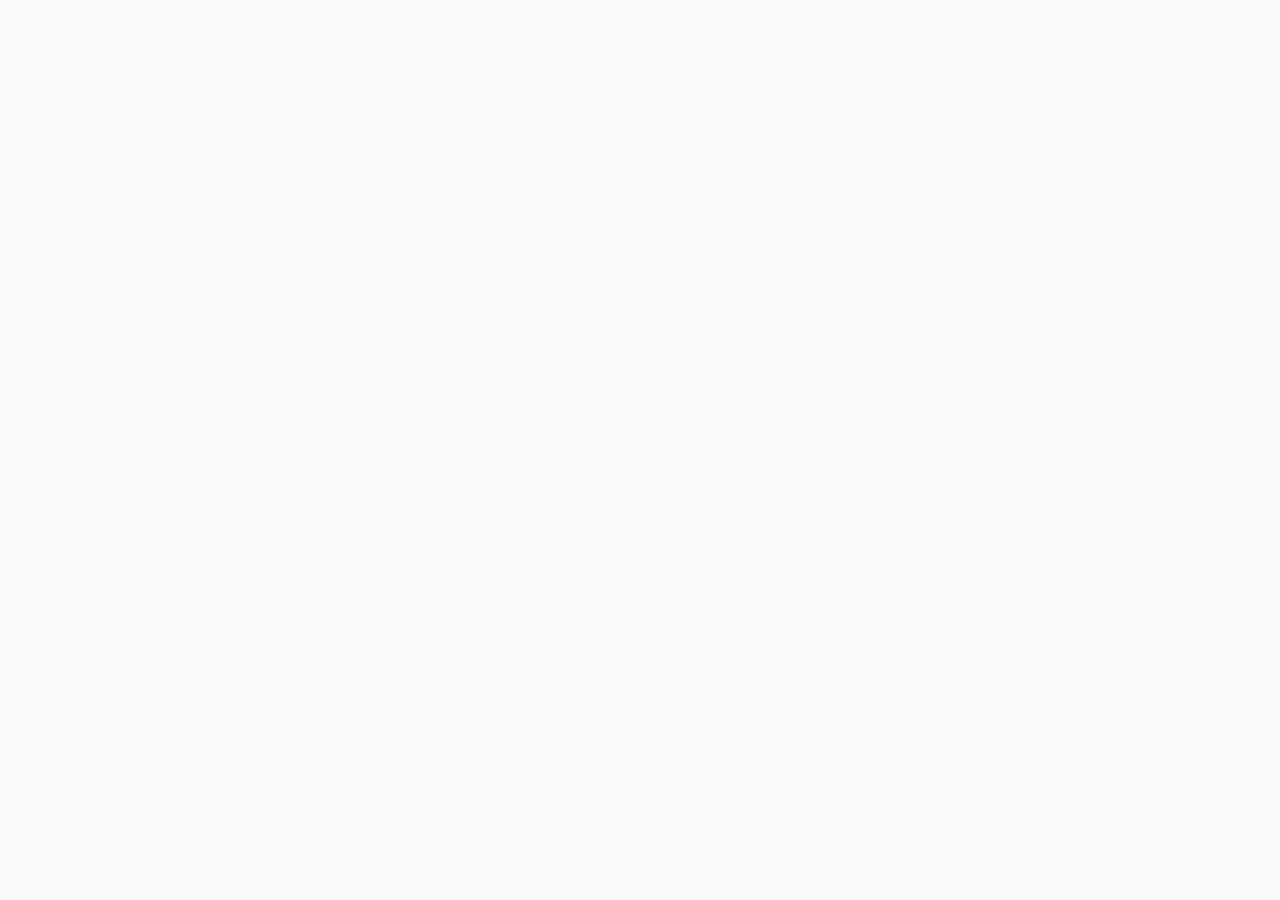
==== index.html @ bbc5a7ff "Add files via upload" ====
<!DOCTYPE html><html lang=""><head><meta charset="utf-8"><meta http-equiv="X-UA-Compatible" content="IE=edge"><meta name="viewport" content="width=device-width,initial-scale=1"><link href="LL.ico" rel="icon" atype="image/x-icon"><title>resume-app</title><link href="css/app.6c520a53.css" rel="preload" as="style"><link href="css/chunk-vendors.f41e5e80.css" rel="preload" as="style"><link href="js/app.3fae6c0d.js" rel="preload" as="script"><link href="js/chunk-vendors.cc23c766.js" rel="preload" as="script"><link href="css/chunk-vendors.f41e5e80.css" rel="stylesheet"><link href="css/app.6c520a53.css" rel="stylesheet"></head><body style="background-color: #f9f9f9"><noscript><strong>We're sorry but resume-app doesn't work properly without JavaScript enabled. Please enable it to continue.</strong></noscript><div id="app"></div><script src="js/chunk-vendors.cc23c766.js"></script><script src="js/app.3fae6c0d.js"></script></body></html>
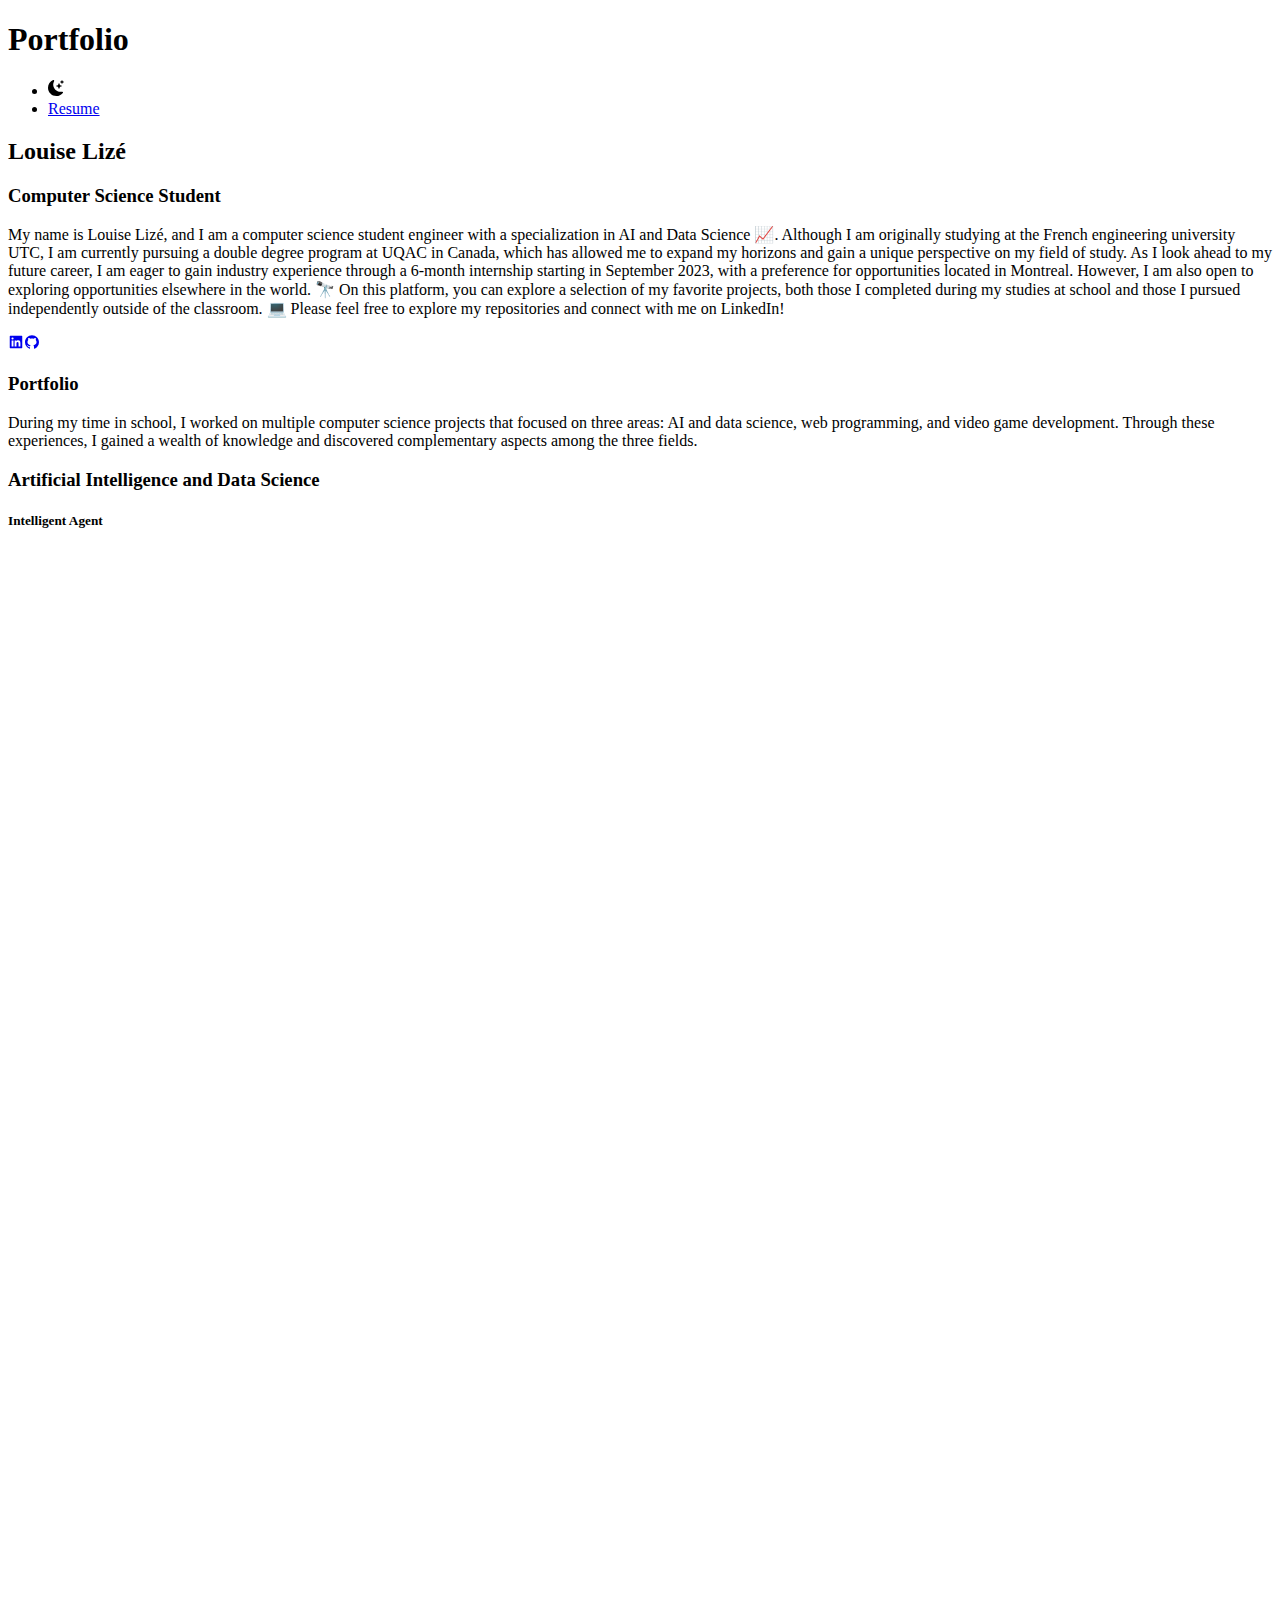
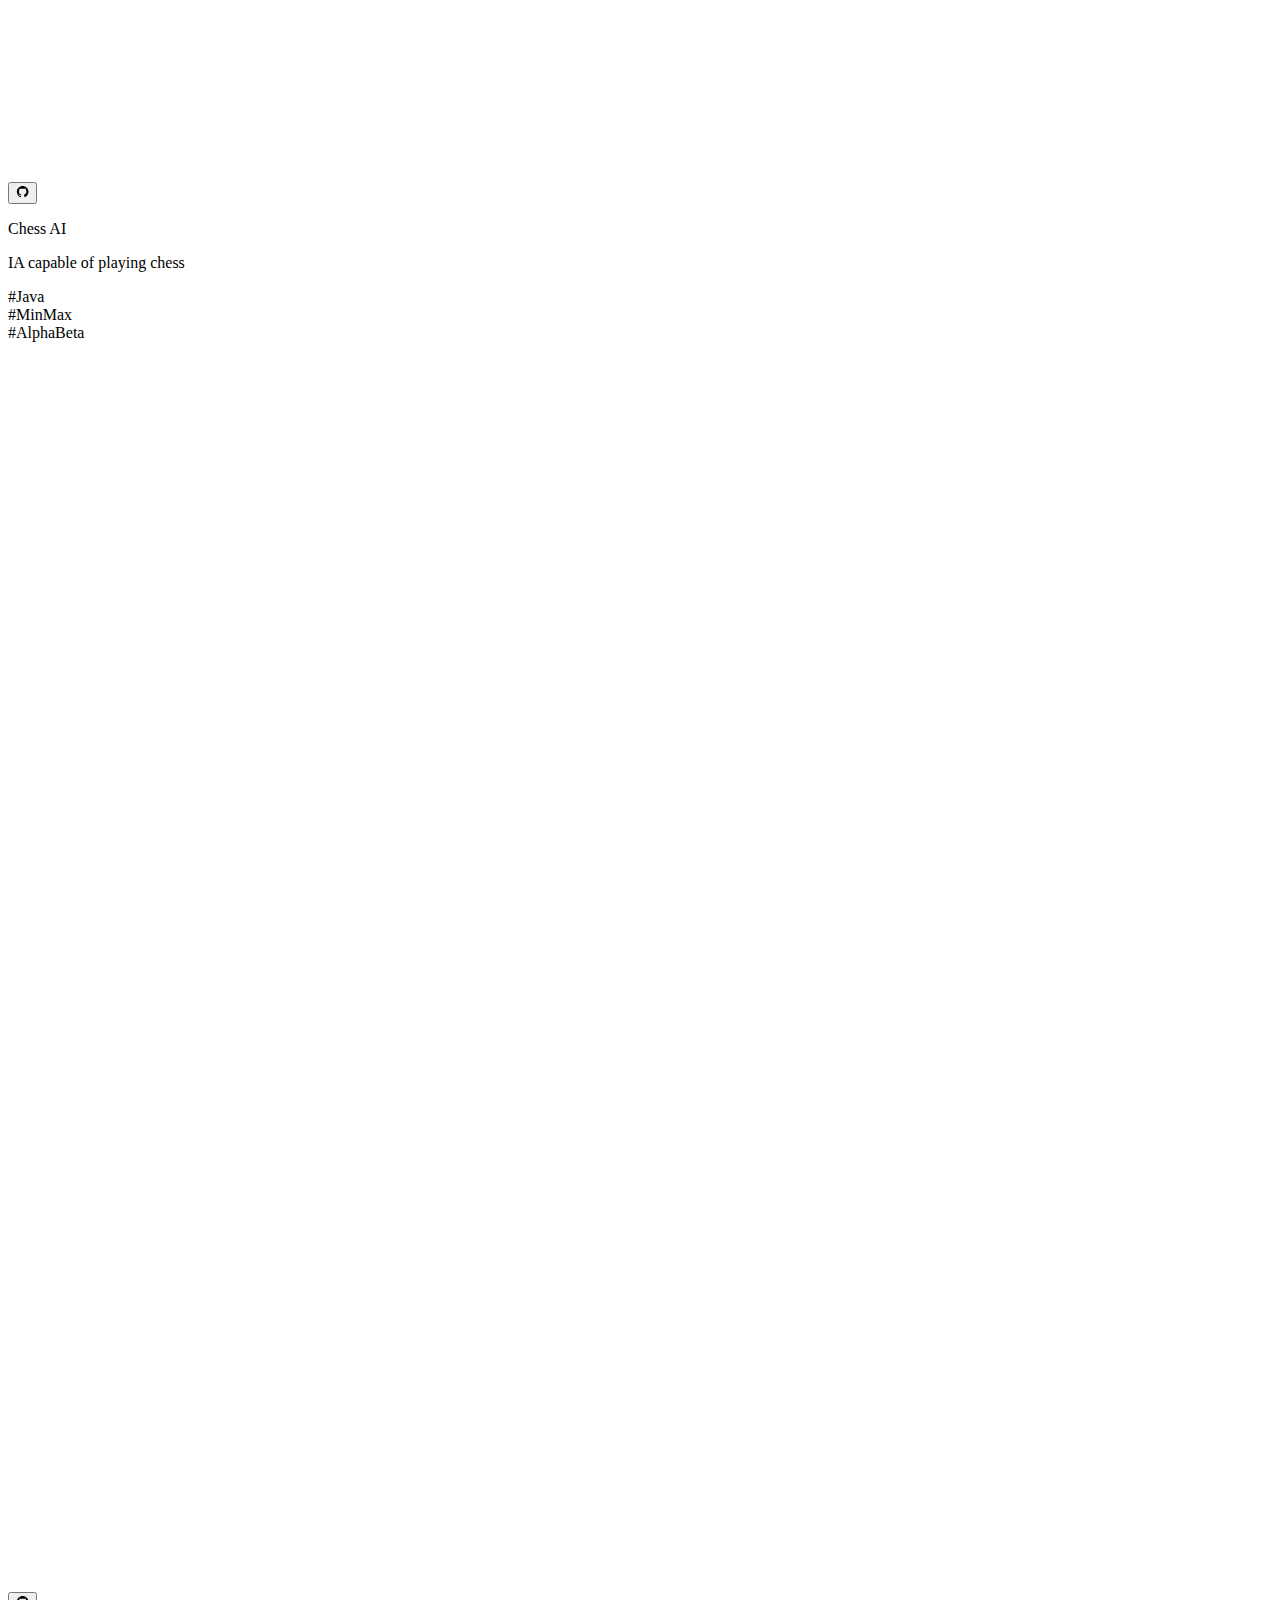
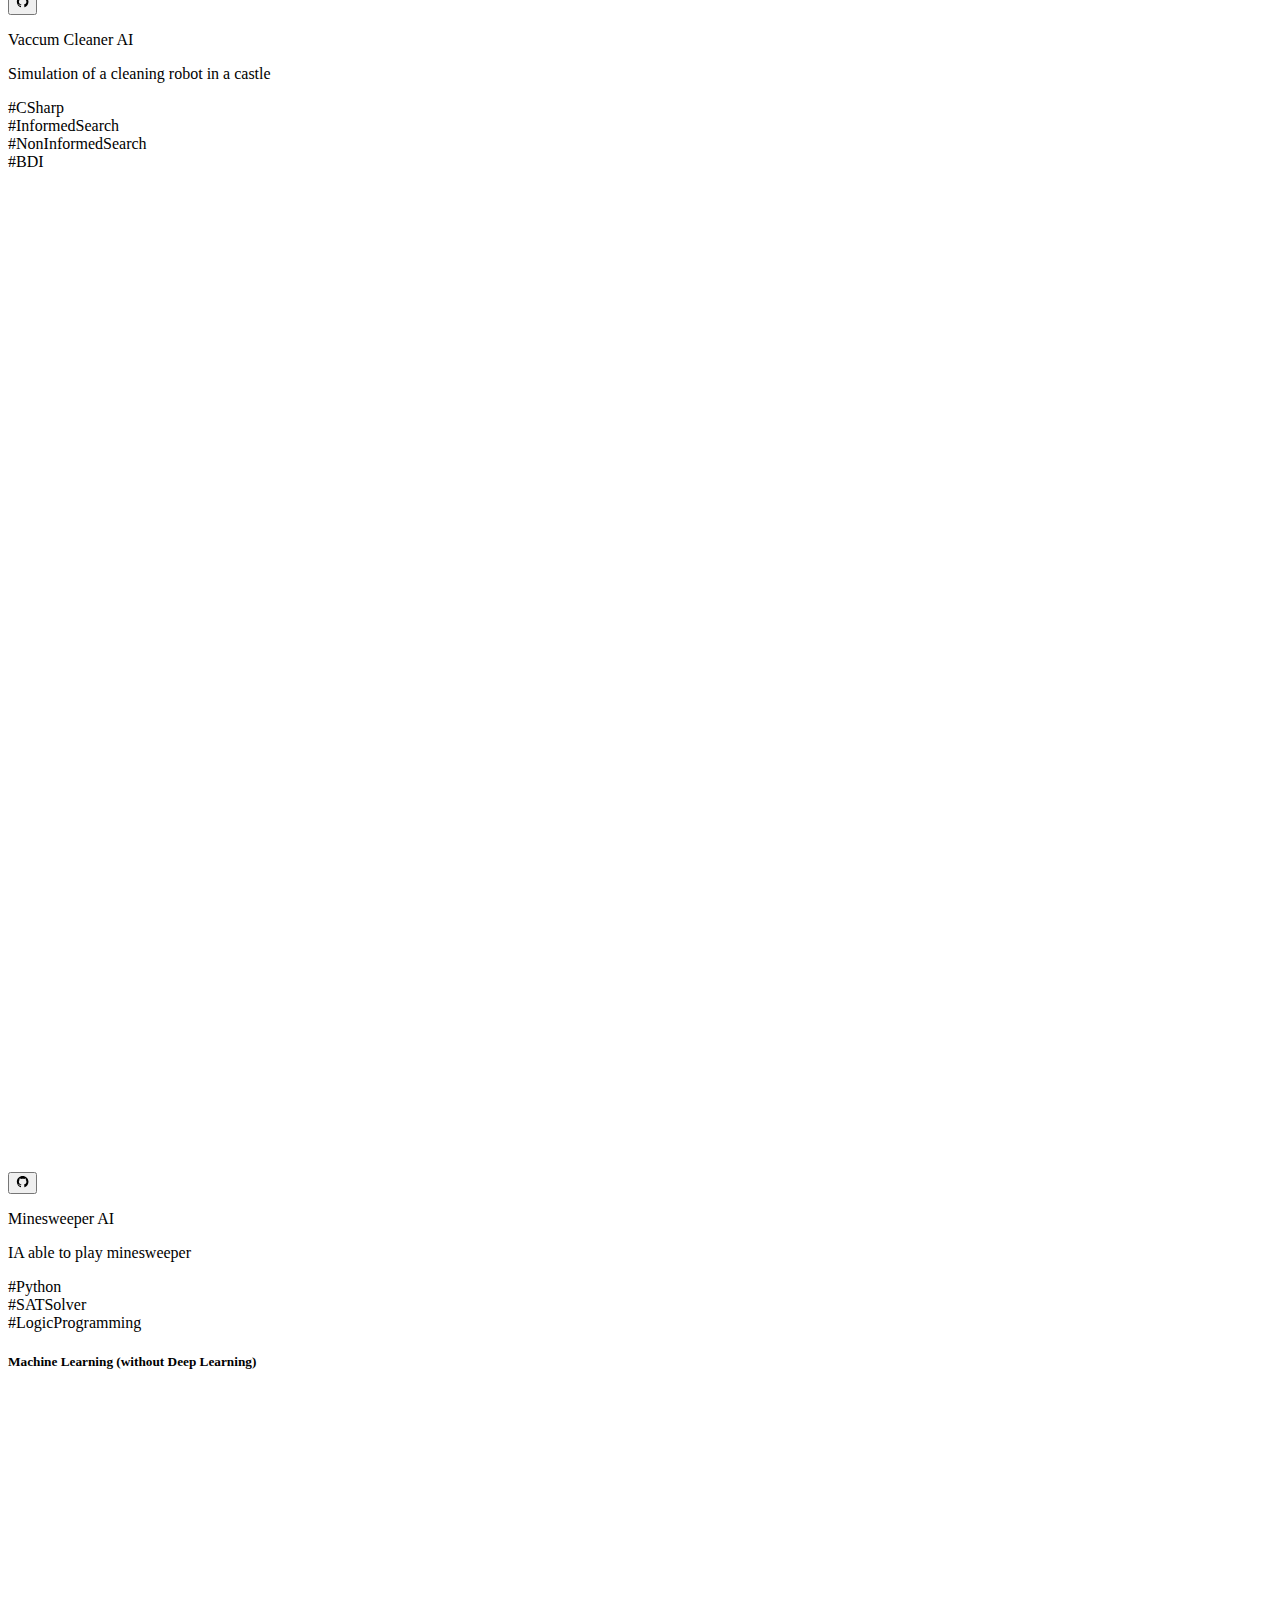
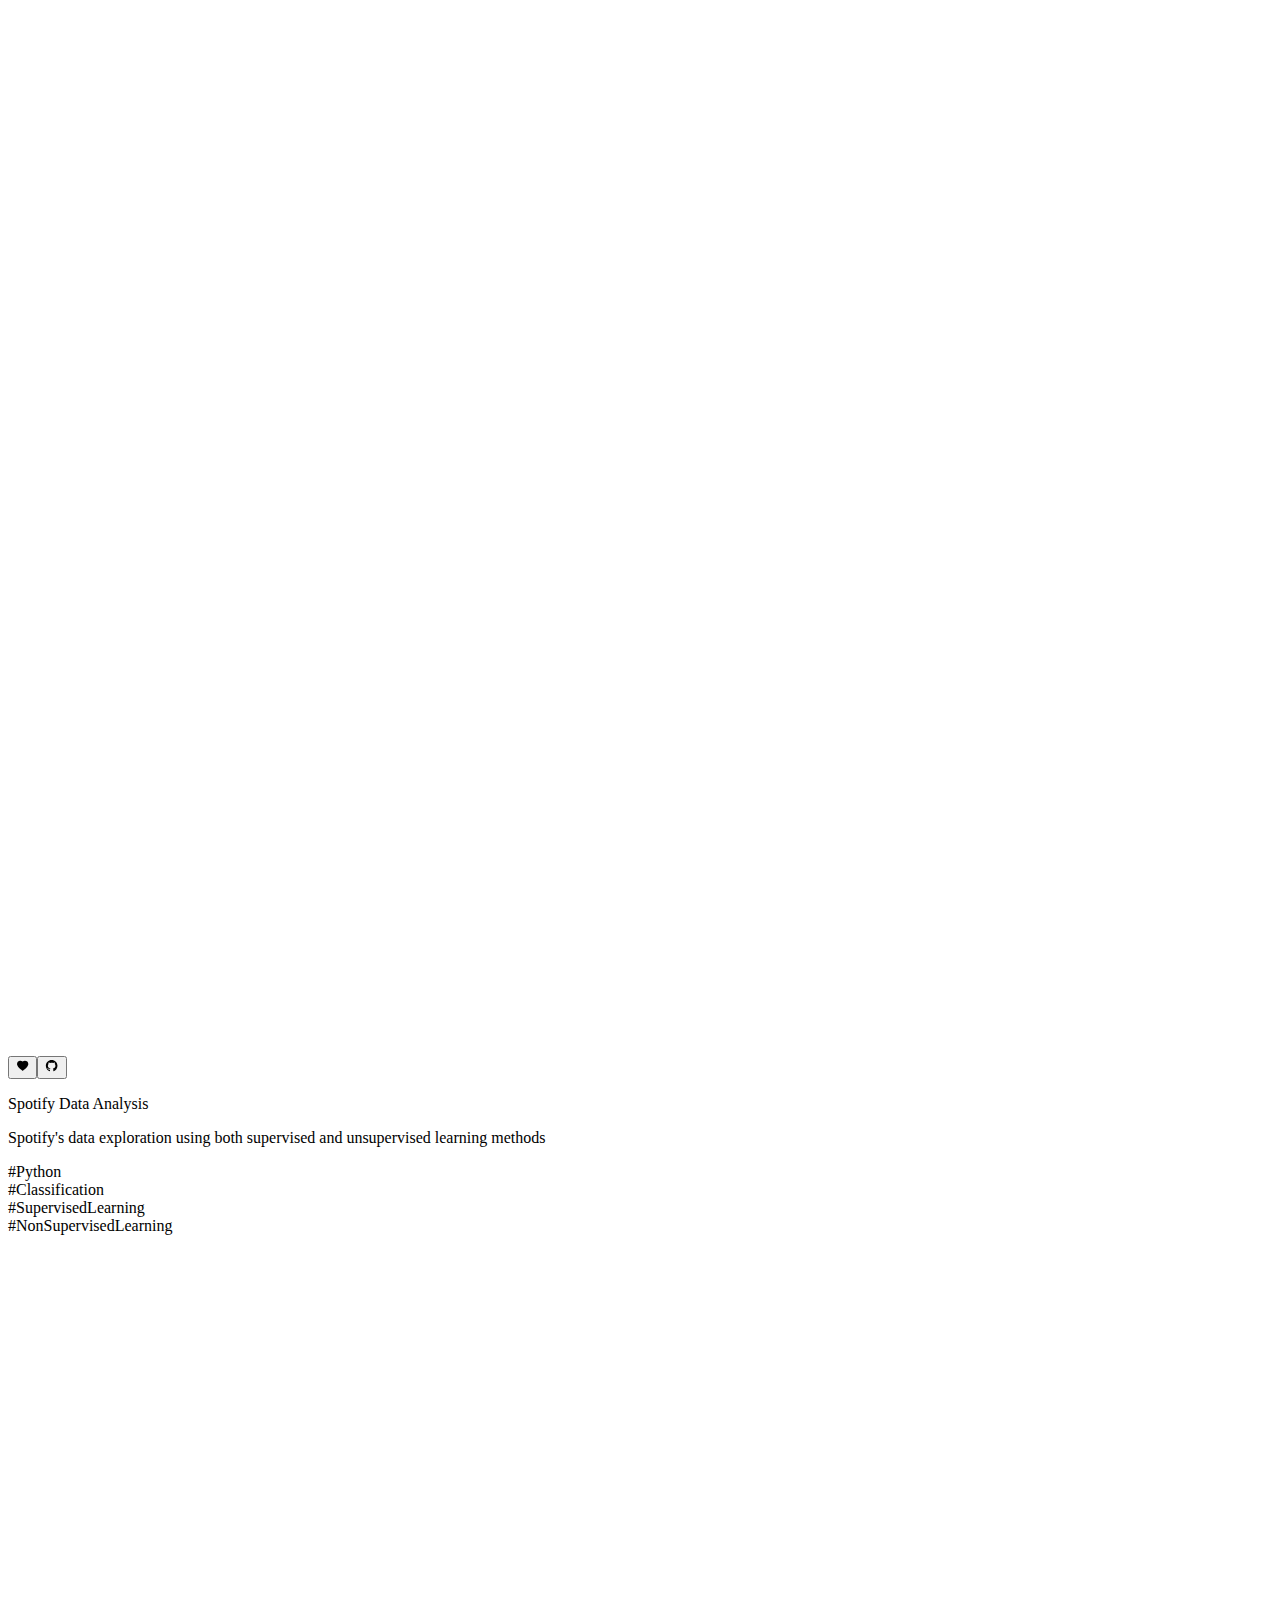
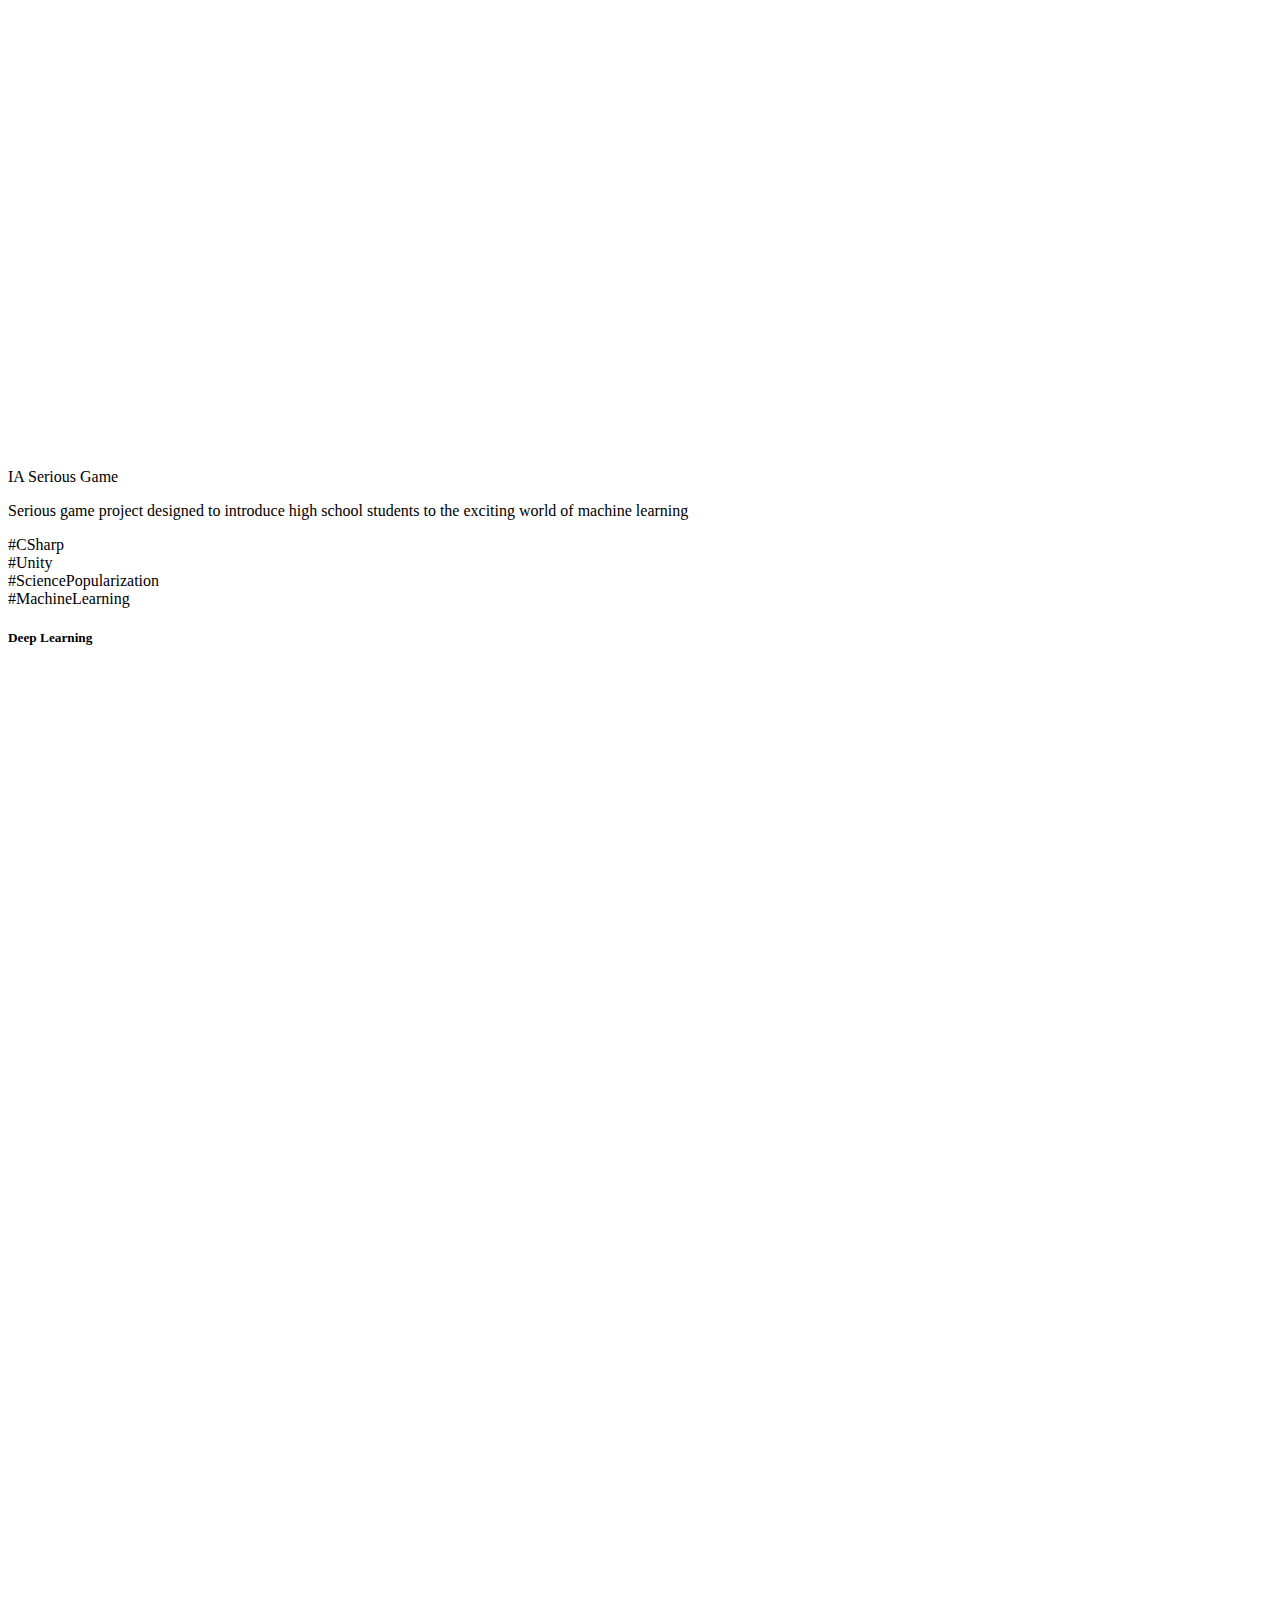
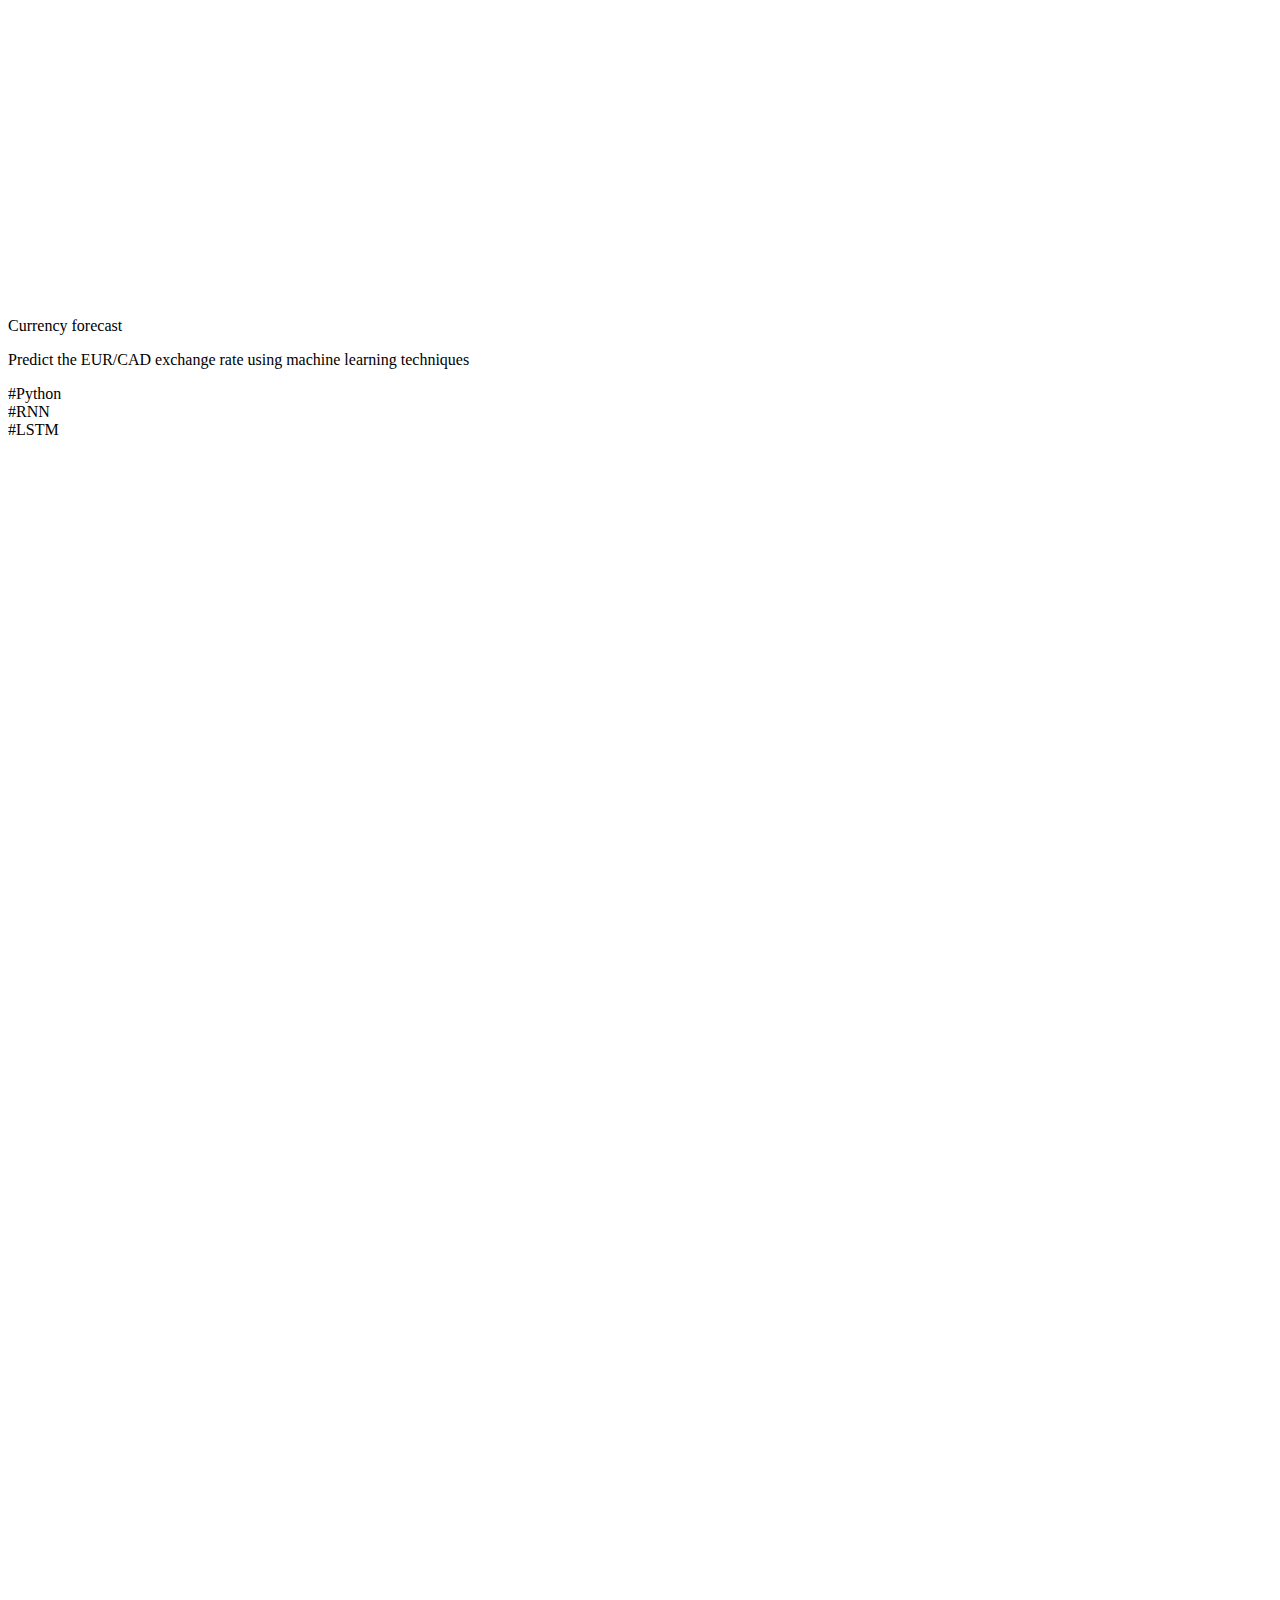
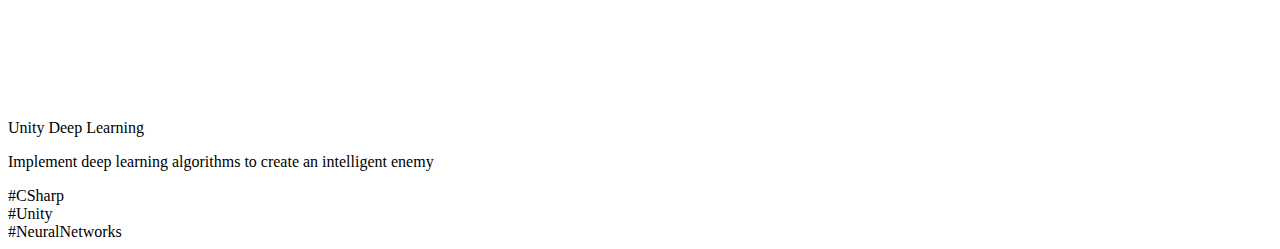
==== commit 82a4aada: "test" ====
--- a/index.html
+++ b/index.html
@@ -1 +1 @@
-<!DOCTYPE html><html lang=""><head><meta charset="utf-8"><meta http-equiv="X-UA-Compatible" content="IE=edge"><meta name="viewport" content="width=device-width,initial-scale=1"><link href="LL.ico" rel="icon" atype="image/x-icon"><title>resume-app</title><link href="css/app.6c520a53.css" rel="preload" as="style"><link href="css/chunk-vendors.f41e5e80.css" rel="preload" as="style"><link href="js/app.3fae6c0d.js" rel="preload" as="script"><link href="js/chunk-vendors.cc23c766.js" rel="preload" as="script"><link href="css/chunk-vendors.f41e5e80.css" rel="stylesheet"><link href="css/app.6c520a53.css" rel="stylesheet"></head><body style="background-color: #f9f9f9"><noscript><strong>We're sorry but resume-app doesn't work properly without JavaScript enabled. Please enable it to continue.</strong></noscript><div id="app"></div><script src="js/chunk-vendors.cc23c766.js"></script><script src="js/app.3fae6c0d.js"></script></body></html>+<!DOCTYPE html><html lang="en"><head><meta charSet="utf-8"/><title>Louise Lizé Portfolio</title><meta name="description" content="Generated by create next app"/><meta name="viewport" content="width=device-width, initial-scale=1"/><link rel="icon" href="/favicon.ico"/><meta name="next-head-count" content="5"/><link rel="preconnect" href="/" crossorigin="anonymous"/><link rel="preload" href="/_next/static/css/a954dfaabc75fcb0.css" as="style"/><link rel="stylesheet" href="/_next/static/css/a954dfaabc75fcb0.css" data-n-g=""/><noscript data-n-css=""></noscript><script defer="" nomodule="" src="/_next/static/chunks/polyfills-c67a75d1b6f99dc8.js"></script><script src="/_next/static/chunks/webpack-8fa1640cc84ba8fe.js" defer=""></script><script src="/_next/static/chunks/framework-cda2f1305c3d9424.js" defer=""></script><script src="/_next/static/chunks/main-f11614d8aa7ee555.js" defer=""></script><script src="/_next/static/chunks/pages/_app-891652dd44e1e4e1.js" defer=""></script><script src="/_next/static/chunks/0c428ae2-4475e4d88d7ab799.js" defer=""></script><script src="/_next/static/chunks/d7eeaac4-871f4b4e99ba6cbd.js" defer=""></script><script src="/_next/static/chunks/150-2937984ae6eee4c8.js" defer=""></script><script src="/_next/static/chunks/pages/index-dccb76eb4c4021f4.js" defer=""></script><script src="/_next/static/r24pcdLW6LF6hLtT2xXWd/_buildManifest.js" defer=""></script><script src="/_next/static/r24pcdLW6LF6hLtT2xXWd/_ssgManifest.js" defer=""></script></head><body><div id="__next"><div class=""><main class="bg-white px-10 md:px-20 lg:px-40 dark:bg-gray-900"><section class="min-h-screen"><nav class="py-10 mb-12 flex justify-between"><h1 class="text-xl font-burtons dark:text-white">Portfolio</h1><ul class="flex items-center"><li><svg stroke="currentColor" fill="currentColor" stroke-width="0" viewBox="0 0 16 16" class="cursor-pointer text-2xl dark:text-white" height="1em" width="1em" xmlns="http://www.w3.org/2000/svg"><path d="M6 .278a.768.768 0 0 1 .08.858 7.208 7.208 0 0 0-.878 3.46c0 4.021 3.278 7.277 7.318 7.277.527 0 1.04-.055 1.533-.16a.787.787 0 0 1 .81.316.733.733 0 0 1-.031.893A8.349 8.349 0 0 1 8.344 16C3.734 16 0 12.286 0 7.71 0 4.266 2.114 1.312 5.124.06A.752.752 0 0 1 6 .278z"></path><path d="M10.794 3.148a.217.217 0 0 1 .412 0l.387 1.162c.173.518.579.924 1.097 1.097l1.162.387a.217.217 0 0 1 0 .412l-1.162.387a1.734 1.734 0 0 0-1.097 1.097l-.387 1.162a.217.217 0 0 1-.412 0l-.387-1.162A1.734 1.734 0 0 0 9.31 6.593l-1.162-.387a.217.217 0 0 1 0-.412l1.162-.387a1.734 1.734 0 0 0 1.097-1.097l.387-1.162zM13.863.099a.145.145 0 0 1 .274 0l.258.774c.115.346.386.617.732.732l.774.258a.145.145 0 0 1 0 .274l-.774.258a1.156 1.156 0 0 0-.732.732l-.258.774a.145.145 0 0 1-.274 0l-.258-.774a1.156 1.156 0 0 0-.732-.732l-.774-.258a.145.145 0 0 1 0-.274l.774-.258c.346-.115.617-.386.732-.732L13.863.1z"></path></svg></li><li><a href="#" class="bg-gradient-to-r from-cyan-500 to-teal-500 text-white px-4 py-2 rounded-md ml-8">Resume</a></li></ul></nav><div class="text-center p-10 py-10"><h2 class="text-5xl py-2 text-teal-600 font-medium md:text-6xl"> Louise Lizé</h2><h3 class="text-2xl py-2 md:text-3xl dark:text-white"> Computer Science Student</h3><div class="relative mx-auto bg-gradient-to-b from-neutral-500 rounded-full w-40 h-40 mt-10 overflow-hidden md:h-70 md:w-70"><span style="box-sizing:border-box;display:block;overflow:hidden;width:initial;height:initial;background:none;opacity:1;border:0;margin:0;padding:0;position:absolute;top:0;left:0;bottom:0;right:0"><img alt="" src="[data-uri]" decoding="async" data-nimg="fill" style="position:absolute;top:0;left:0;bottom:0;right:0;box-sizing:border-box;padding:0;border:none;margin:auto;display:block;width:0;height:0;min-width:100%;max-width:100%;min-height:100%;max-height:100%;object-fit:cover"/><noscript><img alt="" sizes="100vw" srcSet="/_next/image?url=%2F_next%2Fstatic%2Fmedia%2Favatar.46033edc.png&amp;w=640&amp;q=75 640w, /_next/image?url=%2F_next%2Fstatic%2Fmedia%2Favatar.46033edc.png&amp;w=750&amp;q=75 750w, /_next/image?url=%2F_next%2Fstatic%2Fmedia%2Favatar.46033edc.png&amp;w=828&amp;q=75 828w, /_next/image?url=%2F_next%2Fstatic%2Fmedia%2Favatar.46033edc.png&amp;w=1080&amp;q=75 1080w, /_next/image?url=%2F_next%2Fstatic%2Fmedia%2Favatar.46033edc.png&amp;w=1200&amp;q=75 1200w, /_next/image?url=%2F_next%2Fstatic%2Fmedia%2Favatar.46033edc.png&amp;w=1920&amp;q=75 1920w, /_next/image?url=%2F_next%2Fstatic%2Fmedia%2Favatar.46033edc.png&amp;w=2048&amp;q=75 2048w, /_next/image?url=%2F_next%2Fstatic%2Fmedia%2Favatar.46033edc.png&amp;w=3840&amp;q=75 3840w" src="/_next/image?url=%2F_next%2Fstatic%2Fmedia%2Favatar.46033edc.png&amp;w=3840&amp;q=75" decoding="async" data-nimg="fill" style="position:absolute;top:0;left:0;bottom:0;right:0;box-sizing:border-box;padding:0;border:none;margin:auto;display:block;width:0;height:0;min-width:100%;max-width:100%;min-height:100%;max-height:100%;object-fit:cover" loading="lazy"/></noscript></span></div><p class="text-md py-5 leading-8 text-gray-800 md:text-xxl max-w-xxl mx-auto dark:text-gray-400">My name is Louise Lizé, and I am a computer science student engineer with a specialization in AI and Data Science 📈. Although I am originally studying at the French engineering university UTC, I am currently pursuing a double degree program at UQAC in Canada, which has allowed me to expand my horizons and gain a unique perspective on my field of study. As I look ahead to my future career, I am eager to gain industry experience through a 6-month internship starting in September 2023, with a preference for opportunities located in Montreal. However, I am also open to exploring opportunities elsewhere in the world. 🔭 On this platform, you can explore a selection of my favorite projects, both those I completed during my studies at school and those I pursued independently outside of the classroom. 💻 Please feel free to explore my repositories and connect with me on LinkedIn!</p></div><div class="text-5xl flex justify-center gap-16 py-3 text-gray-600 dark:text-gray-400"><a href="https://www.linkedin.com/in/louise-lize/" target="_blank" rel="noreferrer"><svg stroke="currentColor" fill="currentColor" stroke-width="0" viewBox="0 0 1024 1024" height="1em" width="1em" xmlns="http://www.w3.org/2000/svg"><path d="M880 112H144c-17.7 0-32 14.3-32 32v736c0 17.7 14.3 32 32 32h736c17.7 0 32-14.3 32-32V144c0-17.7-14.3-32-32-32zM349.3 793.7H230.6V411.9h118.7v381.8zm-59.3-434a68.8 68.8 0 1 1 68.8-68.8c-.1 38-30.9 68.8-68.8 68.8zm503.7 434H675.1V608c0-44.3-.8-101.2-61.7-101.2-61.7 0-71.2 48.2-71.2 98v188.9H423.7V411.9h113.8v52.2h1.6c15.8-30 54.5-61.7 112.3-61.7 120.2 0 142.3 79.1 142.3 181.9v209.4z"></path></svg></a><a href="https://github.com/louiselize" target="_blank" rel="noreferrer"><svg stroke="currentColor" fill="currentColor" stroke-width="0" viewBox="0 0 1024 1024" height="1em" width="1em" xmlns="http://www.w3.org/2000/svg"><path d="M511.6 76.3C264.3 76.2 64 276.4 64 523.5 64 718.9 189.3 885 363.8 946c23.5 5.9 19.9-10.8 19.9-22.2v-77.5c-135.7 15.9-141.2-73.9-150.3-88.9C215 726 171.5 718 184.5 703c30.9-15.9 62.4 4 98.9 57.9 26.4 39.1 77.9 32.5 104 26 5.7-23.5 17.9-44.5 34.7-60.8-140.6-25.2-199.2-111-199.2-213 0-49.5 16.3-95 48.3-131.7-20.4-60.5 1.9-112.3 4.9-120 58.1-5.2 118.5 41.6 123.2 45.3 33-8.9 70.7-13.6 112.9-13.6 42.4 0 80.2 4.9 113.5 13.9 11.3-8.6 67.3-48.8 121.3-43.9 2.9 7.7 24.7 58.3 5.5 118 32.4 36.8 48.9 82.7 48.9 132.3 0 102.2-59 188.1-200 212.9a127.5 127.5 0 0 1 38.1 91v112.5c.8 9 0 17.9 15 17.9 177.1-59.7 304.6-227 304.6-424.1 0-247.2-200.4-447.3-447.5-447.3z"></path></svg></a></div></section><section><div><h3 class="text-3xl py-1 dark:text-white"> Portfolio </h3><p class="text-md py-2 leading-8 text-gray-800 dark:text-gray-400">During my time in school, I worked on multiple computer science projects that focused on three areas: <span class="text-teal-500"> AI and data science</span>, <span class="text-teal-500">web programming</span>, and <span class="text-teal-500">video game development</span>. Through these experiences, I gained a wealth of knowledge and discovered complementary aspects among the three fields.</p></div><div class="text-center shadow-lg p-10 rounded-xl my-10 dark:bg-gray-700"><h3 class="mb-5 text-4xl text-gray-800 dark:text-white">Artificial Intelligence and Data Science</h3><h5 class="text-3xl text-teal-600 dark:text-teal-400 font-medium pt-7 pb-5">Intelligent Agent</h5><div class=" flex flex-wrap justify-center gap-14 lg:gap-20"><div class="w-64 overflow-hidden shadow-lg rounded-2xl h-90 mb-8 dark:bg-gray-600"><span style="box-sizing:border-box;display:block;overflow:hidden;width:initial;height:initial;background:none;opacity:1;border:0;margin:0;padding:0;position:relative"><span style="box-sizing:border-box;display:block;width:initial;height:initial;background:none;opacity:1;border:0;margin:0;padding:0;padding-top:97.39776951672863%"></span><img src="[data-uri]" decoding="async" data-nimg="responsive" class="rounded-lg object-cover" style="position:absolute;top:0;left:0;bottom:0;right:0;box-sizing:border-box;padding:0;border:none;margin:auto;display:block;width:0;height:0;min-width:100%;max-width:100%;min-height:100%;max-height:100%"/><noscript><img sizes="100vw" srcSet="/_next/image?url=%2F_next%2Fstatic%2Fmedia%2FchessAI.5678a357.png&amp;w=640&amp;q=75 640w, /_next/image?url=%2F_next%2Fstatic%2Fmedia%2FchessAI.5678a357.png&amp;w=750&amp;q=75 750w, /_next/image?url=%2F_next%2Fstatic%2Fmedia%2FchessAI.5678a357.png&amp;w=828&amp;q=75 828w, /_next/image?url=%2F_next%2Fstatic%2Fmedia%2FchessAI.5678a357.png&amp;w=1080&amp;q=75 1080w, /_next/image?url=%2F_next%2Fstatic%2Fmedia%2FchessAI.5678a357.png&amp;w=1200&amp;q=75 1200w, /_next/image?url=%2F_next%2Fstatic%2Fmedia%2FchessAI.5678a357.png&amp;w=1920&amp;q=75 1920w, /_next/image?url=%2F_next%2Fstatic%2Fmedia%2FchessAI.5678a357.png&amp;w=2048&amp;q=75 2048w, /_next/image?url=%2F_next%2Fstatic%2Fmedia%2FchessAI.5678a357.png&amp;w=3840&amp;q=75 3840w" src="/_next/image?url=%2F_next%2Fstatic%2Fmedia%2FchessAI.5678a357.png&amp;w=3840&amp;q=75" decoding="async" data-nimg="responsive" style="position:absolute;top:0;left:0;bottom:0;right:0;box-sizing:border-box;padding:0;border:none;margin:auto;display:block;width:0;height:0;min-width:100%;max-width:100%;min-height:100%;max-height:100%" class="rounded-lg object-cover" loading="lazy"/></noscript></span><div class="relative w-full p-4 bg-white dark:bg-gray-600"><a href="https://github.com/louiselize/ChessAI" target="_blank" rel="noreferrer"><button aria-label="Go to article" type="button" class="absolute w-12 h-12 text-white bg-gray-700 rounded-full right-8 -top-6"><svg stroke="currentColor" fill="currentColor" stroke-width="0" viewBox="0 0 1024 1024" width="1em" height="1em" class="w-6 h-6 mx-auto text-white" xmlns="http://www.w3.org/2000/svg"><path d="M511.6 76.3C264.3 76.2 64 276.4 64 523.5 64 718.9 189.3 885 363.8 946c23.5 5.9 19.9-10.8 19.9-22.2v-77.5c-135.7 15.9-141.2-73.9-150.3-88.9C215 726 171.5 718 184.5 703c30.9-15.9 62.4 4 98.9 57.9 26.4 39.1 77.9 32.5 104 26 5.7-23.5 17.9-44.5 34.7-60.8-140.6-25.2-199.2-111-199.2-213 0-49.5 16.3-95 48.3-131.7-20.4-60.5 1.9-112.3 4.9-120 58.1-5.2 118.5 41.6 123.2 45.3 33-8.9 70.7-13.6 112.9-13.6 42.4 0 80.2 4.9 113.5 13.9 11.3-8.6 67.3-48.8 121.3-43.9 2.9 7.7 24.7 58.3 5.5 118 32.4 36.8 48.9 82.7 48.9 132.3 0 102.2-59 188.1-200 212.9a127.5 127.5 0 0 1 38.1 91v112.5c.8 9 0 17.9 15 17.9 177.1-59.7 304.6-227 304.6-424.1 0-247.2-200.4-447.3-447.5-447.3z"></path></svg></button></a><p class="mb-2 mt-2 dark:text-white text-xl font-medium text-gray-800">Chess AI</p><p class="text-xs dark:text-gray-300 text-gray-600">IA capable of playing chess</p><div class="flex flex-wrap items-center mt-6 justify-starts"><div class="text-xs mb-2 mr-2 py-1.5 px-4 text-gray-600 bg-green-200 rounded-2xl">#Java</div><div class="text-xs mb-2 mr-2 py-1.5 px-4 text-gray-600 bg-purple-200 rounded-2xl">#MinMax</div><div class="text-xs mb-2 py-1.5 px-4 text-gray-600 bg-purple-200 rounded-2xl">#AlphaBeta</div></div></div></div><div class="w-64 overflow-hidden shadow-lg rounded-2xl h-90 mb-8 dark:bg-gray-600"><span style="box-sizing:border-box;display:block;overflow:hidden;width:initial;height:initial;background:none;opacity:1;border:0;margin:0;padding:0;position:relative"><span style="box-sizing:border-box;display:block;width:initial;height:initial;background:none;opacity:1;border:0;margin:0;padding:0;padding-top:98.9041095890411%"></span><img src="[data-uri]" decoding="async" data-nimg="responsive" class="rounded-lg object-cover" style="position:absolute;top:0;left:0;bottom:0;right:0;box-sizing:border-box;padding:0;border:none;margin:auto;display:block;width:0;height:0;min-width:100%;max-width:100%;min-height:100%;max-height:100%"/><noscript><img sizes="100vw" srcSet="/_next/image?url=%2F_next%2Fstatic%2Fmedia%2Fvaccum_robot.cf444963.png&amp;w=640&amp;q=75 640w, /_next/image?url=%2F_next%2Fstatic%2Fmedia%2Fvaccum_robot.cf444963.png&amp;w=750&amp;q=75 750w, /_next/image?url=%2F_next%2Fstatic%2Fmedia%2Fvaccum_robot.cf444963.png&amp;w=828&amp;q=75 828w, /_next/image?url=%2F_next%2Fstatic%2Fmedia%2Fvaccum_robot.cf444963.png&amp;w=1080&amp;q=75 1080w, /_next/image?url=%2F_next%2Fstatic%2Fmedia%2Fvaccum_robot.cf444963.png&amp;w=1200&amp;q=75 1200w, /_next/image?url=%2F_next%2Fstatic%2Fmedia%2Fvaccum_robot.cf444963.png&amp;w=1920&amp;q=75 1920w, /_next/image?url=%2F_next%2Fstatic%2Fmedia%2Fvaccum_robot.cf444963.png&amp;w=2048&amp;q=75 2048w, /_next/image?url=%2F_next%2Fstatic%2Fmedia%2Fvaccum_robot.cf444963.png&amp;w=3840&amp;q=75 3840w" src="/_next/image?url=%2F_next%2Fstatic%2Fmedia%2Fvaccum_robot.cf444963.png&amp;w=3840&amp;q=75" decoding="async" data-nimg="responsive" style="position:absolute;top:0;left:0;bottom:0;right:0;box-sizing:border-box;padding:0;border:none;margin:auto;display:block;width:0;height:0;min-width:100%;max-width:100%;min-height:100%;max-height:100%" class="rounded-lg object-cover" loading="lazy"/></noscript></span><div class="relative w-full p-4 bg-white dark:bg-gray-600"><a href="https://github.com/louiselize/VacuumAI" target="_blank" rel="noreferrer"><button aria-label="Go to article" type="button" class="absolute w-12 h-12 text-white bg-gray-700 rounded-full right-8 -top-6"><svg stroke="currentColor" fill="currentColor" stroke-width="0" viewBox="0 0 1024 1024" width="1em" height="1em" class="w-6 h-6 mx-auto text-white" xmlns="http://www.w3.org/2000/svg"><path d="M511.6 76.3C264.3 76.2 64 276.4 64 523.5 64 718.9 189.3 885 363.8 946c23.5 5.9 19.9-10.8 19.9-22.2v-77.5c-135.7 15.9-141.2-73.9-150.3-88.9C215 726 171.5 718 184.5 703c30.9-15.9 62.4 4 98.9 57.9 26.4 39.1 77.9 32.5 104 26 5.7-23.5 17.9-44.5 34.7-60.8-140.6-25.2-199.2-111-199.2-213 0-49.5 16.3-95 48.3-131.7-20.4-60.5 1.9-112.3 4.9-120 58.1-5.2 118.5 41.6 123.2 45.3 33-8.9 70.7-13.6 112.9-13.6 42.4 0 80.2 4.9 113.5 13.9 11.3-8.6 67.3-48.8 121.3-43.9 2.9 7.7 24.7 58.3 5.5 118 32.4 36.8 48.9 82.7 48.9 132.3 0 102.2-59 188.1-200 212.9a127.5 127.5 0 0 1 38.1 91v112.5c.8 9 0 17.9 15 17.9 177.1-59.7 304.6-227 304.6-424.1 0-247.2-200.4-447.3-447.5-447.3z"></path></svg></button></a><p class="mb-2 mt-2 dark:text-white text-xl font-medium text-gray-800">Vaccum Cleaner AI</p><p class="text-xs dark:text-gray-300 text-gray-600">Simulation of a cleaning robot in a castle</p><div class="flex flex-wrap items-center mt-6 justify-starts"><div class="text-xs mb-2 mr-2 py-1.5 px-4 text-gray-600 bg-green-200 rounded-2xl">#CSharp</div><div class="text-xs mb-2 py-1.5 px-4 text-gray-600 bg-purple-200 rounded-2xl">#InformedSearch</div><div class="text-xs mb-2 py-1.5 px-4 text-gray-600 bg-purple-200 rounded-2xl">#NonInformedSearch</div><div class="text-xs mb-2 py-1.5 px-4 text-gray-600 bg-purple-200 rounded-2xl">#BDI</div></div></div></div><div class="w-64 overflow-hidden shadow-lg rounded-2xl h-90 mb-8 dark:bg-gray-600"><span style="box-sizing:border-box;display:block;overflow:hidden;width:initial;height:initial;background:none;opacity:1;border:0;margin:0;padding:0;position:relative"><span style="box-sizing:border-box;display:block;width:initial;height:initial;background:none;opacity:1;border:0;margin:0;padding:0;padding-top:79.19320594479831%"></span><img src="[data-uri]" decoding="async" data-nimg="responsive" class="rounded-lg object-cover" style="position:absolute;top:0;left:0;bottom:0;right:0;box-sizing:border-box;padding:0;border:none;margin:auto;display:block;width:0;height:0;min-width:100%;max-width:100%;min-height:100%;max-height:100%"/><noscript><img sizes="100vw" srcSet="/_next/image?url=%2F_next%2Fstatic%2Fmedia%2Fminesweeper.9a584c83.png&amp;w=640&amp;q=75 640w, /_next/image?url=%2F_next%2Fstatic%2Fmedia%2Fminesweeper.9a584c83.png&amp;w=750&amp;q=75 750w, /_next/image?url=%2F_next%2Fstatic%2Fmedia%2Fminesweeper.9a584c83.png&amp;w=828&amp;q=75 828w, /_next/image?url=%2F_next%2Fstatic%2Fmedia%2Fminesweeper.9a584c83.png&amp;w=1080&amp;q=75 1080w, /_next/image?url=%2F_next%2Fstatic%2Fmedia%2Fminesweeper.9a584c83.png&amp;w=1200&amp;q=75 1200w, /_next/image?url=%2F_next%2Fstatic%2Fmedia%2Fminesweeper.9a584c83.png&amp;w=1920&amp;q=75 1920w, /_next/image?url=%2F_next%2Fstatic%2Fmedia%2Fminesweeper.9a584c83.png&amp;w=2048&amp;q=75 2048w, /_next/image?url=%2F_next%2Fstatic%2Fmedia%2Fminesweeper.9a584c83.png&amp;w=3840&amp;q=75 3840w" src="/_next/image?url=%2F_next%2Fstatic%2Fmedia%2Fminesweeper.9a584c83.png&amp;w=3840&amp;q=75" decoding="async" data-nimg="responsive" style="position:absolute;top:0;left:0;bottom:0;right:0;box-sizing:border-box;padding:0;border:none;margin:auto;display:block;width:0;height:0;min-width:100%;max-width:100%;min-height:100%;max-height:100%" class="rounded-lg object-cover" loading="lazy"/></noscript></span><div class="relative w-full p-4 dark:bg-gray-600 bg-white"><a href="https://github.com/louiselize/minesweeperAI" target="_blank" rel="noreferrer"><button aria-label="Go to article" type="button" class="absolute w-12 h-12 text-white bg-gray-700 rounded-full right-8 -top-6"><svg stroke="currentColor" fill="currentColor" stroke-width="0" viewBox="0 0 1024 1024" width="1em" height="1em" class="w-6 h-6 mx-auto text-white" xmlns="http://www.w3.org/2000/svg"><path d="M511.6 76.3C264.3 76.2 64 276.4 64 523.5 64 718.9 189.3 885 363.8 946c23.5 5.9 19.9-10.8 19.9-22.2v-77.5c-135.7 15.9-141.2-73.9-150.3-88.9C215 726 171.5 718 184.5 703c30.9-15.9 62.4 4 98.9 57.9 26.4 39.1 77.9 32.5 104 26 5.7-23.5 17.9-44.5 34.7-60.8-140.6-25.2-199.2-111-199.2-213 0-49.5 16.3-95 48.3-131.7-20.4-60.5 1.9-112.3 4.9-120 58.1-5.2 118.5 41.6 123.2 45.3 33-8.9 70.7-13.6 112.9-13.6 42.4 0 80.2 4.9 113.5 13.9 11.3-8.6 67.3-48.8 121.3-43.9 2.9 7.7 24.7 58.3 5.5 118 32.4 36.8 48.9 82.7 48.9 132.3 0 102.2-59 188.1-200 212.9a127.5 127.5 0 0 1 38.1 91v112.5c.8 9 0 17.9 15 17.9 177.1-59.7 304.6-227 304.6-424.1 0-247.2-200.4-447.3-447.5-447.3z"></path></svg></button></a><p class="mb-2 mt-2 text-xl font-medium dark:text-white text-gray-800">Minesweeper AI</p><p class="text-xs dark:text-gray-300 text-gray-600">IA able to play minesweeper</p><div class="flex flex-wrap items-center mt-6 justify-starts"><div class="text-xs mb-2 mr-2 py-1.5 px-4 text-gray-600 bg-green-200 rounded-2xl">#Python</div><div class="text-xs mb-2 mr-2 py-1.5 px-4 text-gray-600 bg-purple-200 rounded-2xl">#SATSolver</div><div class="text-xs mb-2 mr-2 py-1.5 px-4 text-gray-600 bg-purple-200 rounded-2xl">#LogicProgramming</div></div></div></div></div><h5 class="text-teal-600 dark:text-teal-400 text-3xl font-medium pt-7 pb-5">Machine Learning (without Deep Learning)</h5><div class=" flex gap-14 lg:gap-20 justify-center flex-wrap"><div class="w-64 overflow-hidden shadow-lg rounded-2xl h-90 mb-8 dark:bg-gray-600"><span style="box-sizing:border-box;display:block;overflow:hidden;width:initial;height:initial;background:none;opacity:1;border:0;margin:0;padding:0;position:relative"><span style="box-sizing:border-box;display:block;width:initial;height:initial;background:none;opacity:1;border:0;margin:0;padding:0;padding-top:100%"></span><img src="[data-uri]" decoding="async" data-nimg="responsive" class="rounded-lg object-cover" style="position:absolute;top:0;left:0;bottom:0;right:0;box-sizing:border-box;padding:0;border:none;margin:auto;display:block;width:0;height:0;min-width:100%;max-width:100%;min-height:100%;max-height:100%"/><noscript><img sizes="100vw" srcSet="/_next/image?url=%2F_next%2Fstatic%2Fmedia%2Fspotify.11323e1d.jpg&amp;w=640&amp;q=75 640w, /_next/image?url=%2F_next%2Fstatic%2Fmedia%2Fspotify.11323e1d.jpg&amp;w=750&amp;q=75 750w, /_next/image?url=%2F_next%2Fstatic%2Fmedia%2Fspotify.11323e1d.jpg&amp;w=828&amp;q=75 828w, /_next/image?url=%2F_next%2Fstatic%2Fmedia%2Fspotify.11323e1d.jpg&amp;w=1080&amp;q=75 1080w, /_next/image?url=%2F_next%2Fstatic%2Fmedia%2Fspotify.11323e1d.jpg&amp;w=1200&amp;q=75 1200w, /_next/image?url=%2F_next%2Fstatic%2Fmedia%2Fspotify.11323e1d.jpg&amp;w=1920&amp;q=75 1920w, /_next/image?url=%2F_next%2Fstatic%2Fmedia%2Fspotify.11323e1d.jpg&amp;w=2048&amp;q=75 2048w, /_next/image?url=%2F_next%2Fstatic%2Fmedia%2Fspotify.11323e1d.jpg&amp;w=3840&amp;q=75 3840w" src="/_next/image?url=%2F_next%2Fstatic%2Fmedia%2Fspotify.11323e1d.jpg&amp;w=3840&amp;q=75" decoding="async" data-nimg="responsive" style="position:absolute;top:0;left:0;bottom:0;right:0;box-sizing:border-box;padding:0;border:none;margin:auto;display:block;width:0;height:0;min-width:100%;max-width:100%;min-height:100%;max-height:100%" class="rounded-lg object-cover" loading="lazy"/></noscript></span><div class="relative w-full p-4 dark:bg-gray-600 bg-white"><button aria-label="Go to article" type="button" class="absolute w-12 h-12 text-white bg-red-500 rounded-full left-12 -top-6"><svg stroke="currentColor" fill="currentColor" stroke-width="0" viewBox="0 0 1024 1024" width="1em" height="1em" class="w-5 h-5 mx-auto text-white" xmlns="http://www.w3.org/2000/svg"><path d="M923 283.6a260.04 260.04 0 0 0-56.9-82.8 264.4 264.4 0 0 0-84-55.5A265.34 265.34 0 0 0 679.7 125c-49.3 0-97.4 13.5-139.2 39-10 6.1-19.5 12.8-28.5 20.1-9-7.3-18.5-14-28.5-20.1-41.8-25.5-89.9-39-139.2-39-35.5 0-69.9 6.8-102.4 20.3-31.4 13-59.7 31.7-84 55.5a258.44 258.44 0 0 0-56.9 82.8c-13.9 32.3-21 66.6-21 101.9 0 33.3 6.8 68 20.3 103.3 11.3 29.5 27.5 60.1 48.2 91 32.8 48.9 77.9 99.9 133.9 151.6 92.8 85.7 184.7 144.9 188.6 147.3l23.7 15.2c10.5 6.7 24 6.7 34.5 0l23.7-15.2c3.9-2.5 95.7-61.6 188.6-147.3 56-51.7 101.1-102.7 133.9-151.6 20.7-30.9 37-61.5 48.2-91 13.5-35.3 20.3-70 20.3-103.3.1-35.3-7-69.6-20.9-101.9z"></path></svg></button><a href="https://github.com/louiselize/SpotifyDataAnalysis" target="_blank" rel="noreferrer"><button aria-label="Go to article" type="button" class="absolute w-12 h-12 text-white bg-gray-700 rounded-full right-12 -top-6"><svg stroke="currentColor" fill="currentColor" stroke-width="0" viewBox="0 0 1024 1024" width="1em" height="1em" class="w-6 h-6 mx-auto text-white" xmlns="http://www.w3.org/2000/svg"><path d="M511.6 76.3C264.3 76.2 64 276.4 64 523.5 64 718.9 189.3 885 363.8 946c23.5 5.9 19.9-10.8 19.9-22.2v-77.5c-135.7 15.9-141.2-73.9-150.3-88.9C215 726 171.5 718 184.5 703c30.9-15.9 62.4 4 98.9 57.9 26.4 39.1 77.9 32.5 104 26 5.7-23.5 17.9-44.5 34.7-60.8-140.6-25.2-199.2-111-199.2-213 0-49.5 16.3-95 48.3-131.7-20.4-60.5 1.9-112.3 4.9-120 58.1-5.2 118.5 41.6 123.2 45.3 33-8.9 70.7-13.6 112.9-13.6 42.4 0 80.2 4.9 113.5 13.9 11.3-8.6 67.3-48.8 121.3-43.9 2.9 7.7 24.7 58.3 5.5 118 32.4 36.8 48.9 82.7 48.9 132.3 0 102.2-59 188.1-200 212.9a127.5 127.5 0 0 1 38.1 91v112.5c.8 9 0 17.9 15 17.9 177.1-59.7 304.6-227 304.6-424.1 0-247.2-200.4-447.3-447.5-447.3z"></path></svg></button></a><p class="dark:text-white mt-2 mb-2 text-xl font-medium text-gray-800">Spotify Data Analysis</p><p class="text-xs dark:text-gray-300 text-gray-600">Spotify&#x27;s data exploration using both supervised and unsupervised learning methods</p><div class="flex flex-wrap items-center mt-6 justify-starts"><div class="text-xs mb-2 mr-2 py-1.5 px-4 text-gray-600 bg-green-200 rounded-2xl">#Python</div><div class="text-xs mb-2 mr-2 py-1.5 px-4 text-gray-600 bg-blue-200 rounded-2xl">#Classification</div><div class="text-xs mb-2 mr-2 py-1.5 px-4 text-gray-600 bg-blue-200 rounded-2xl">#SupervisedLearning</div><div class="text-xs mb-2 py-1.5 px-4 text-gray-600 bg-blue-200 rounded-2xl">#NonSupervisedLearning</div></div></div></div><div class="w-64 overflow-hidden shadow-lg rounded-2xl h-90 mb-8 dark:bg-gray-600"><span style="box-sizing:border-box;display:block;overflow:hidden;width:initial;height:initial;background:none;opacity:1;border:0;margin:0;padding:0;position:relative"><span style="box-sizing:border-box;display:block;width:initial;height:initial;background:none;opacity:1;border:0;margin:0;padding:0;padding-top:64.66809421841542%"></span><img src="[data-uri]" decoding="async" data-nimg="responsive" class="rounded-lg object-cover" style="position:absolute;top:0;left:0;bottom:0;right:0;box-sizing:border-box;padding:0;border:none;margin:auto;display:block;width:0;height:0;min-width:100%;max-width:100%;min-height:100%;max-height:100%"/><noscript><img sizes="100vw" srcSet="/_next/image?url=%2F_next%2Fstatic%2Fmedia%2FmetropolIA.9978036e.png&amp;w=640&amp;q=75 640w, /_next/image?url=%2F_next%2Fstatic%2Fmedia%2FmetropolIA.9978036e.png&amp;w=750&amp;q=75 750w, /_next/image?url=%2F_next%2Fstatic%2Fmedia%2FmetropolIA.9978036e.png&amp;w=828&amp;q=75 828w, /_next/image?url=%2F_next%2Fstatic%2Fmedia%2FmetropolIA.9978036e.png&amp;w=1080&amp;q=75 1080w, /_next/image?url=%2F_next%2Fstatic%2Fmedia%2FmetropolIA.9978036e.png&amp;w=1200&amp;q=75 1200w, /_next/image?url=%2F_next%2Fstatic%2Fmedia%2FmetropolIA.9978036e.png&amp;w=1920&amp;q=75 1920w, /_next/image?url=%2F_next%2Fstatic%2Fmedia%2FmetropolIA.9978036e.png&amp;w=2048&amp;q=75 2048w, /_next/image?url=%2F_next%2Fstatic%2Fmedia%2FmetropolIA.9978036e.png&amp;w=3840&amp;q=75 3840w" src="/_next/image?url=%2F_next%2Fstatic%2Fmedia%2FmetropolIA.9978036e.png&amp;w=3840&amp;q=75" decoding="async" data-nimg="responsive" style="position:absolute;top:0;left:0;bottom:0;right:0;box-sizing:border-box;padding:0;border:none;margin:auto;display:block;width:0;height:0;min-width:100%;max-width:100%;min-height:100%;max-height:100%" class="rounded-lg object-cover" loading="lazy"/></noscript></span><div class="relative w-full p-4 dark:bg-gray-600 bg-white"><p class="dark:text-white mt-2 mb-2 text-xl font-medium text-gray-800">IA Serious Game</p><p class="text-xs dark:text-gray-300 text-gray-600">Serious game project designed to introduce high school students to the exciting world of machine learning</p><div class="flex flex-wrap items-center mt-6 justify-starts"><div class="text-xs mb-2 mr-2 py-1.5 px-4 text-gray-600 bg-green-200 rounded-2xl">#CSharp</div><div class="text-xs mb-2 mr-2 py-1.5 px-4 text-gray-600 bg-green-200 rounded-2xl">#Unity</div><div class="text-xs mb-2 py-1.5 px-4 text-gray-600 bg-blue-200 rounded-2xl">#SciencePopularization</div><div class="text-xs mb-2 py-1.5 px-4 text-gray-600 bg-blue-200 rounded-2xl">#MachineLearning</div></div></div></div></div><h5 class="text-teal-600 dark:text-teal-400 text-3xl font-medium pt-7 pb-5">Deep Learning</h5><div class="flex flex-wrap justify-center gap-14 lg:gap-20"><div class="w-64 overflow-hidden shadow-lg rounded-2xl h-90 mb-8 dark:bg-gray-600"><span style="box-sizing:border-box;display:block;overflow:hidden;width:initial;height:initial;background:none;opacity:1;border:0;margin:0;padding:0;position:relative"><span style="box-sizing:border-box;display:block;width:initial;height:initial;background:none;opacity:1;border:0;margin:0;padding:0;padding-top:97.53521126760563%"></span><img src="[data-uri]" decoding="async" data-nimg="responsive" class="rounded-lg object-cover" style="position:absolute;top:0;left:0;bottom:0;right:0;box-sizing:border-box;padding:0;border:none;margin:auto;display:block;width:0;height:0;min-width:100%;max-width:100%;min-height:100%;max-height:100%"/><noscript><img sizes="100vw" srcSet="/_next/image?url=%2F_next%2Fstatic%2Fmedia%2FmonnAI.d607f231.png&amp;w=640&amp;q=75 640w, /_next/image?url=%2F_next%2Fstatic%2Fmedia%2FmonnAI.d607f231.png&amp;w=750&amp;q=75 750w, /_next/image?url=%2F_next%2Fstatic%2Fmedia%2FmonnAI.d607f231.png&amp;w=828&amp;q=75 828w, /_next/image?url=%2F_next%2Fstatic%2Fmedia%2FmonnAI.d607f231.png&amp;w=1080&amp;q=75 1080w, /_next/image?url=%2F_next%2Fstatic%2Fmedia%2FmonnAI.d607f231.png&amp;w=1200&amp;q=75 1200w, /_next/image?url=%2F_next%2Fstatic%2Fmedia%2FmonnAI.d607f231.png&amp;w=1920&amp;q=75 1920w, /_next/image?url=%2F_next%2Fstatic%2Fmedia%2FmonnAI.d607f231.png&amp;w=2048&amp;q=75 2048w, /_next/image?url=%2F_next%2Fstatic%2Fmedia%2FmonnAI.d607f231.png&amp;w=3840&amp;q=75 3840w" src="/_next/image?url=%2F_next%2Fstatic%2Fmedia%2FmonnAI.d607f231.png&amp;w=3840&amp;q=75" decoding="async" data-nimg="responsive" style="position:absolute;top:0;left:0;bottom:0;right:0;box-sizing:border-box;padding:0;border:none;margin:auto;display:block;width:0;height:0;min-width:100%;max-width:100%;min-height:100%;max-height:100%" class="rounded-lg object-cover" loading="lazy"/></noscript></span><div class="relative w-full p-4 dark:bg-gray-600 bg-white"><p class="dark:text-white mb-2 text-xl font-medium text-gray-800">Currency forecast</p><p class="text-xs dark:text-gray-300 text-gray-600">Predict the EUR/CAD exchange rate using machine learning techniques</p><div class="flex flex-wrap items-center mt-6 justify-starts"><div class="text-xs mb-2 mr-2 py-1.5 px-4 text-gray-600 bg-green-200 rounded-2xl">#Python</div><div class="text-xs mb-2 mr-2 py-1.5 px-4 text-gray-600 bg-red-200 rounded-2xl">#RNN</div><div class="text-xs mb-2 mr-2 py-1.5 px-4 text-gray-600 bg-red-200 rounded-2xl">#LSTM</div></div></div></div><div class="w-64 overflow-hidden shadow-lg rounded-2xl h-90 mb-8 dark:bg-gray-600"><span style="box-sizing:border-box;display:block;overflow:hidden;width:initial;height:initial;background:none;opacity:1;border:0;margin:0;padding:0;position:relative"><span style="box-sizing:border-box;display:block;width:initial;height:initial;background:none;opacity:1;border:0;margin:0;padding:0;padding-top:100%"></span><img src="[data-uri]" decoding="async" data-nimg="responsive" class="rounded-lg object-cover" style="position:absolute;top:0;left:0;bottom:0;right:0;box-sizing:border-box;padding:0;border:none;margin:auto;display:block;width:0;height:0;min-width:100%;max-width:100%;min-height:100%;max-height:100%"/><noscript><img sizes="100vw" srcSet="/_next/image?url=%2F_next%2Fstatic%2Fmedia%2Funity.da191fde.png&amp;w=640&amp;q=75 640w, /_next/image?url=%2F_next%2Fstatic%2Fmedia%2Funity.da191fde.png&amp;w=750&amp;q=75 750w, /_next/image?url=%2F_next%2Fstatic%2Fmedia%2Funity.da191fde.png&amp;w=828&amp;q=75 828w, /_next/image?url=%2F_next%2Fstatic%2Fmedia%2Funity.da191fde.png&amp;w=1080&amp;q=75 1080w, /_next/image?url=%2F_next%2Fstatic%2Fmedia%2Funity.da191fde.png&amp;w=1200&amp;q=75 1200w, /_next/image?url=%2F_next%2Fstatic%2Fmedia%2Funity.da191fde.png&amp;w=1920&amp;q=75 1920w, /_next/image?url=%2F_next%2Fstatic%2Fmedia%2Funity.da191fde.png&amp;w=2048&amp;q=75 2048w, /_next/image?url=%2F_next%2Fstatic%2Fmedia%2Funity.da191fde.png&amp;w=3840&amp;q=75 3840w" src="/_next/image?url=%2F_next%2Fstatic%2Fmedia%2Funity.da191fde.png&amp;w=3840&amp;q=75" decoding="async" data-nimg="responsive" style="position:absolute;top:0;left:0;bottom:0;right:0;box-sizing:border-box;padding:0;border:none;margin:auto;display:block;width:0;height:0;min-width:100%;max-width:100%;min-height:100%;max-height:100%" class="rounded-lg object-cover" loading="lazy"/></noscript></span><div class="relative w-full p-4 dark:bg-gray-600 bg-white"><p class="dark:text-white mb-2 text-xl font-medium text-gray-800">Unity Deep Learning</p><p class="text-xs dark:text-gray-300 text-gray-600">Implement deep learning algorithms to create an intelligent enemy</p><div class="flex flex-wrap items-center mt-6 justify-starts"><div class="text-xs mb-2 mr-2 py-1.5 px-4 text-gray-600 bg-green-200 rounded-2xl">#CSharp</div><div class="text-xs mb-2 mr-2 py-1.5 px-4 text-gray-600 bg-green-200 rounded-2xl">#Unity</div><div class="text-xs mb-2 py-1.5 px-4 text-gray-600 bg-red-200 rounded-2xl">#NeuralNetworks</div></div></div></div></div></div></section></main></div></div><script id="__NEXT_DATA__" type="application/json">{"props":{"pageProps":{}},"page":"/","query":{},"buildId":"r24pcdLW6LF6hLtT2xXWd","nextExport":true,"autoExport":true,"isFallback":false,"scriptLoader":[]}</script></body></html>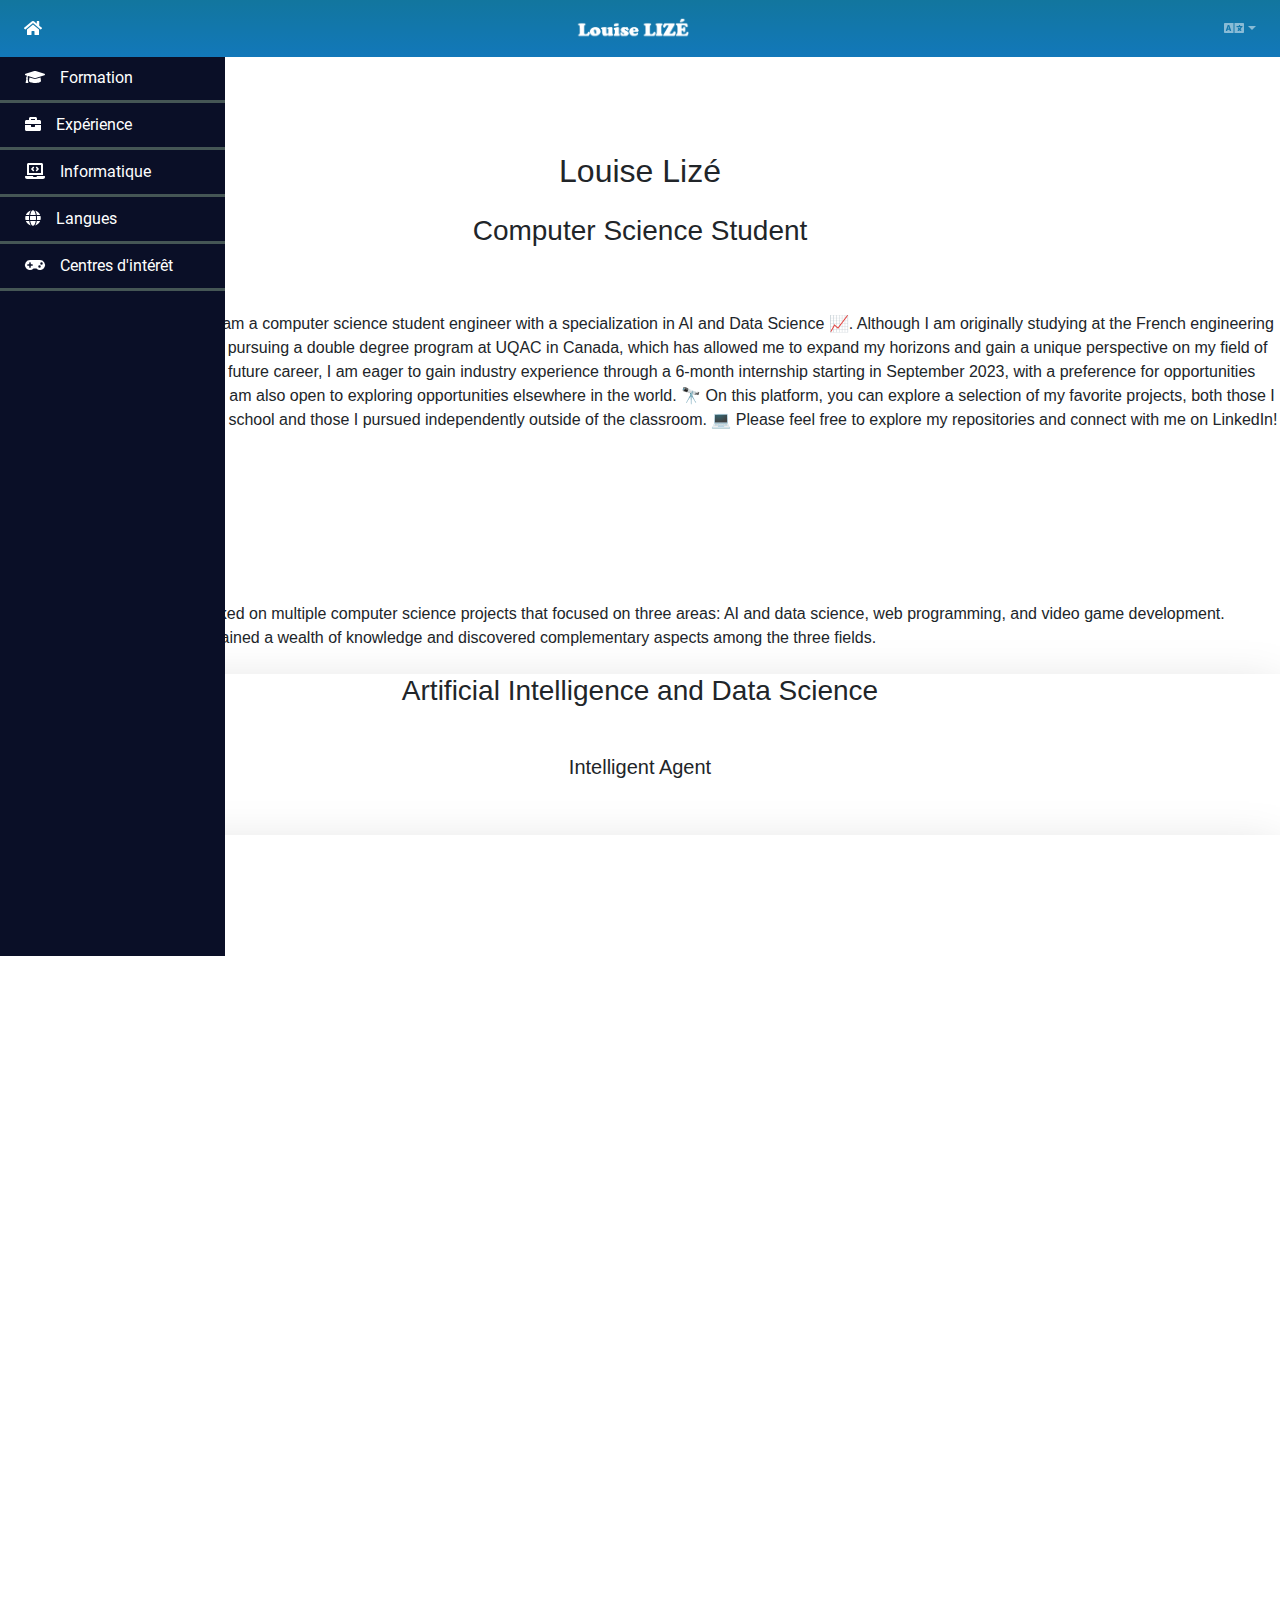
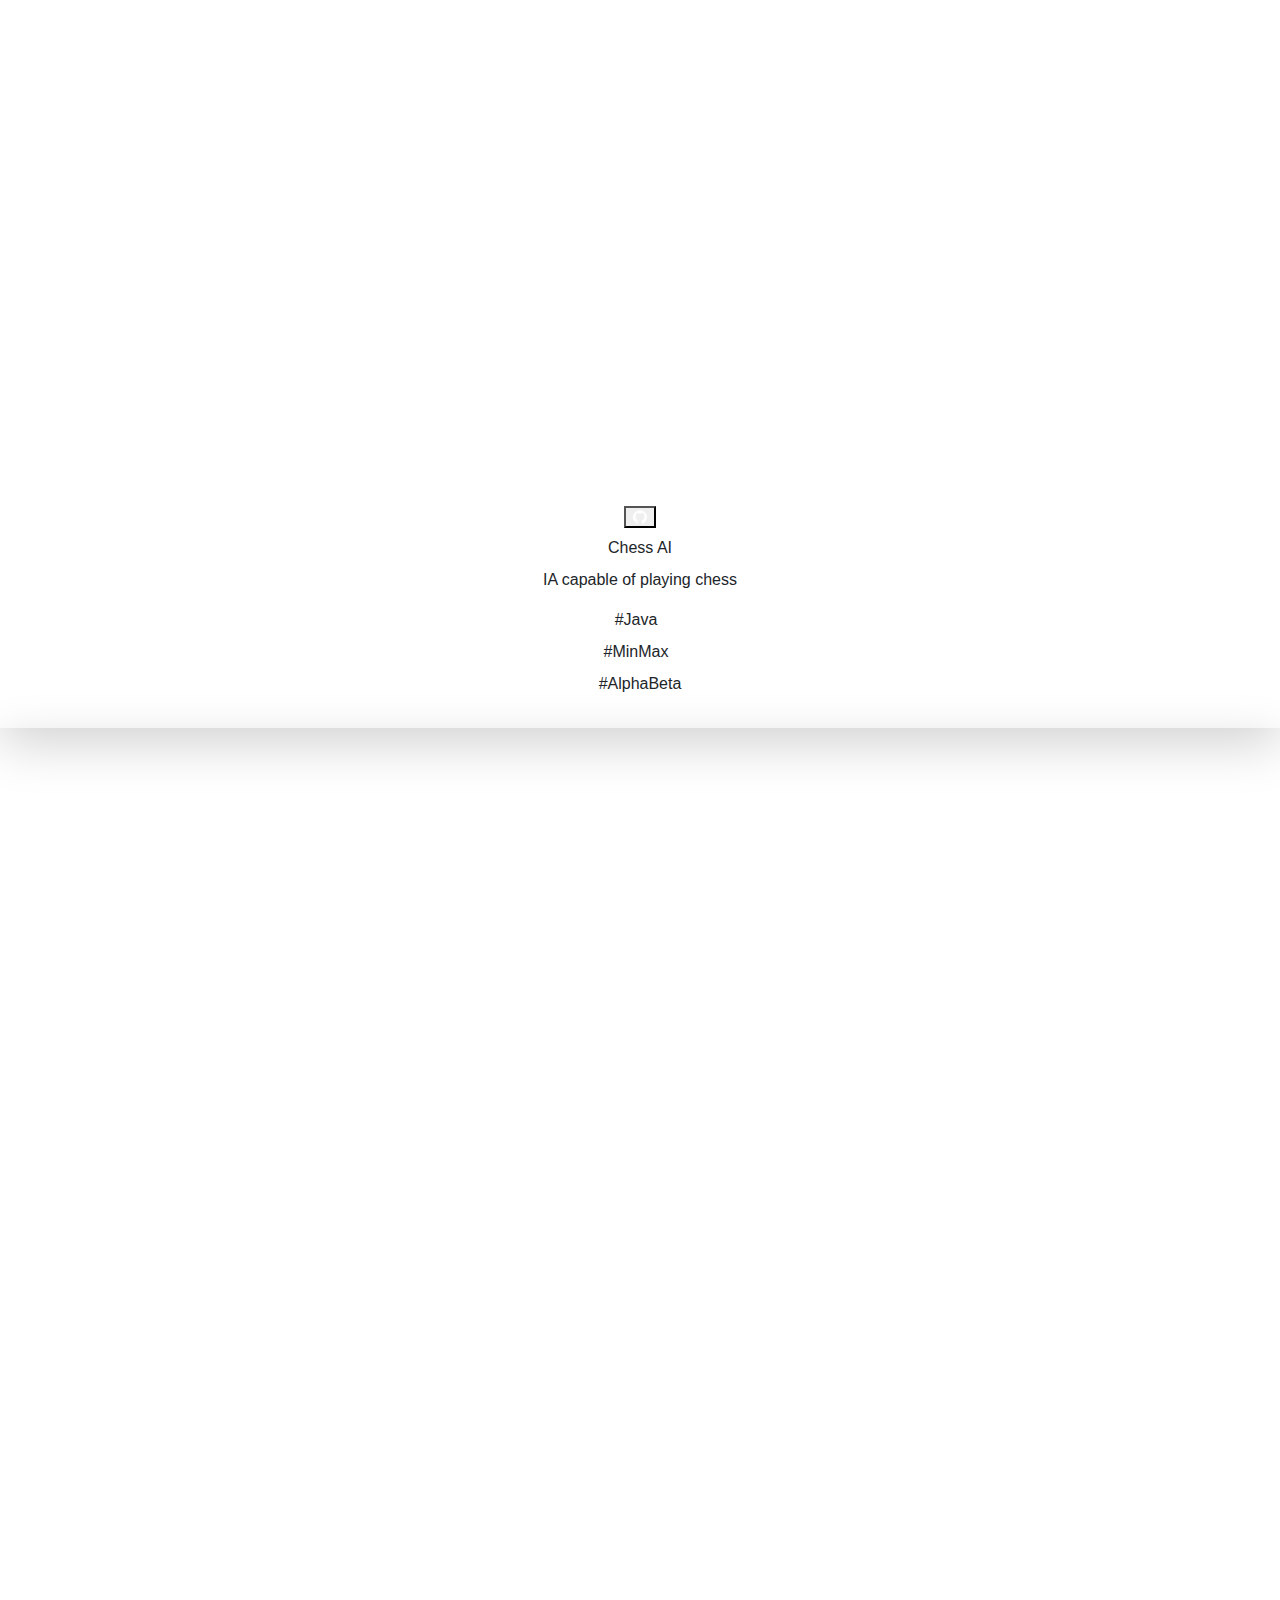
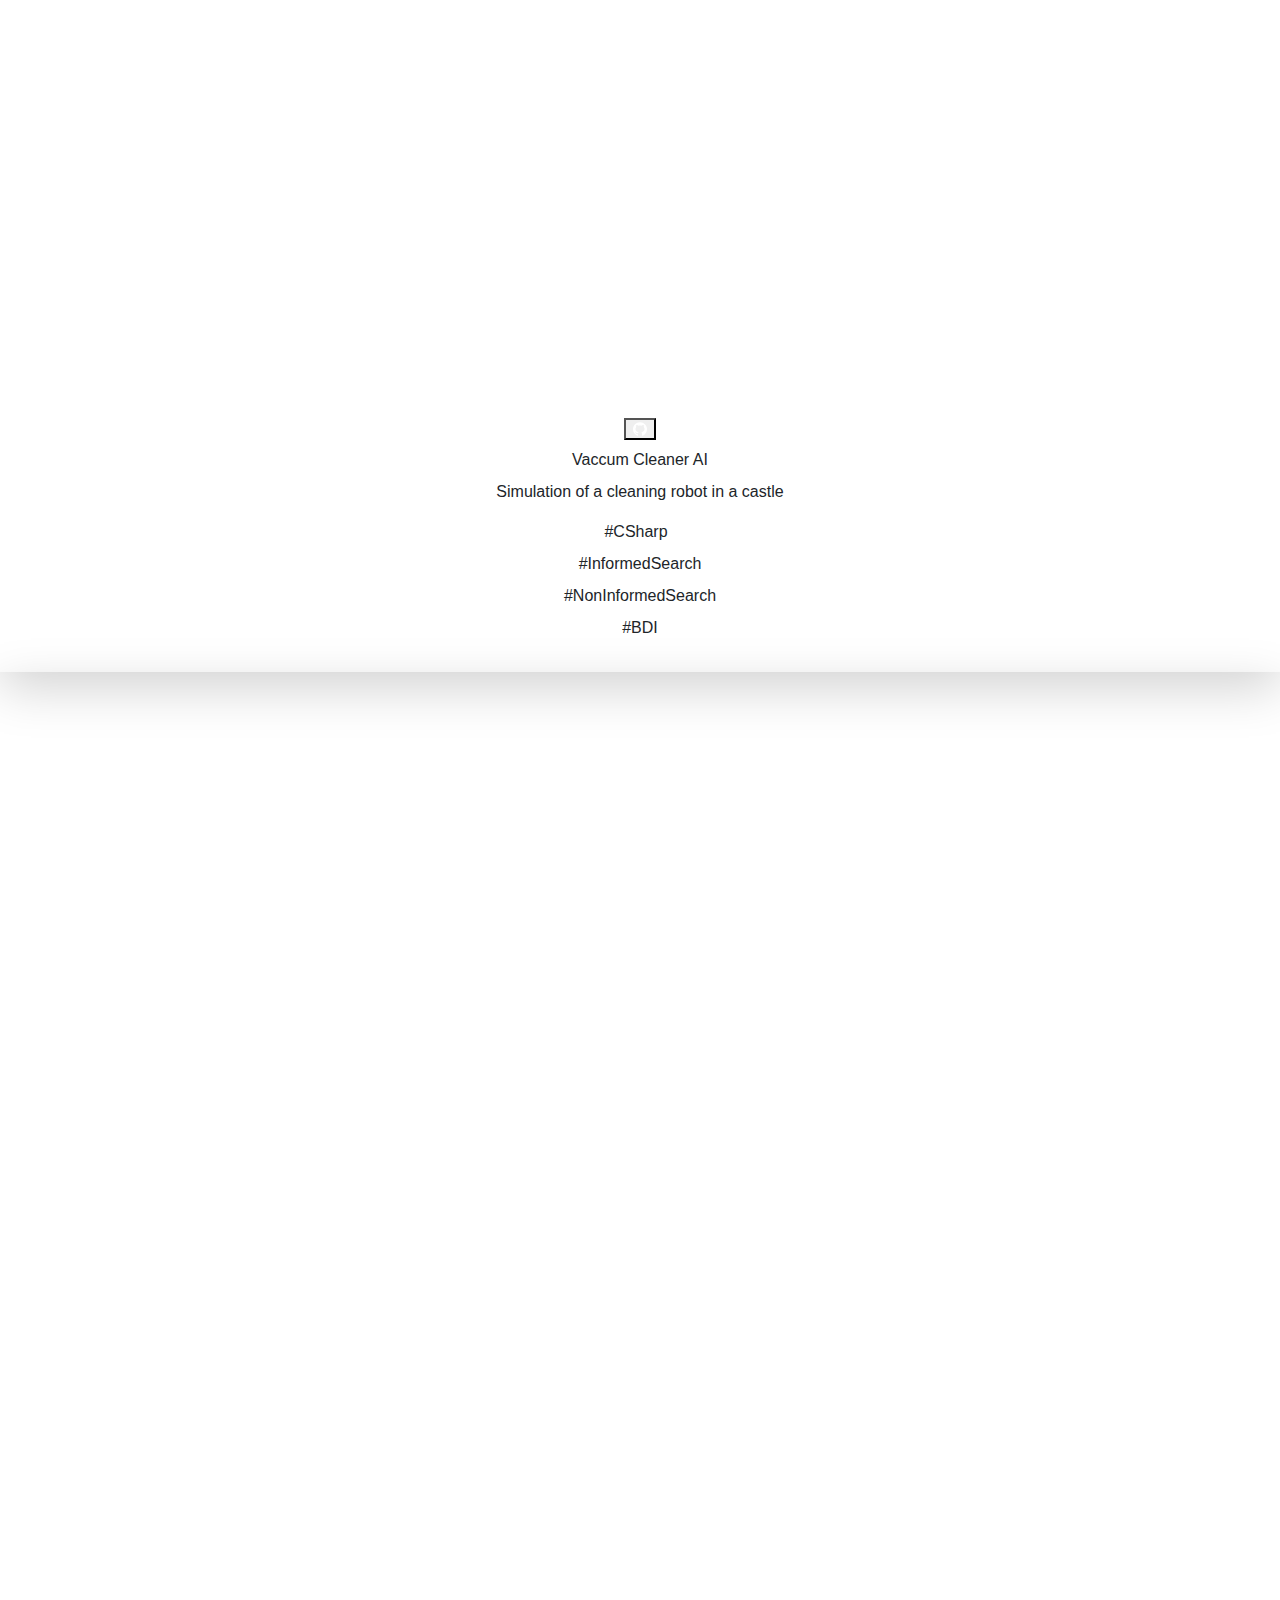
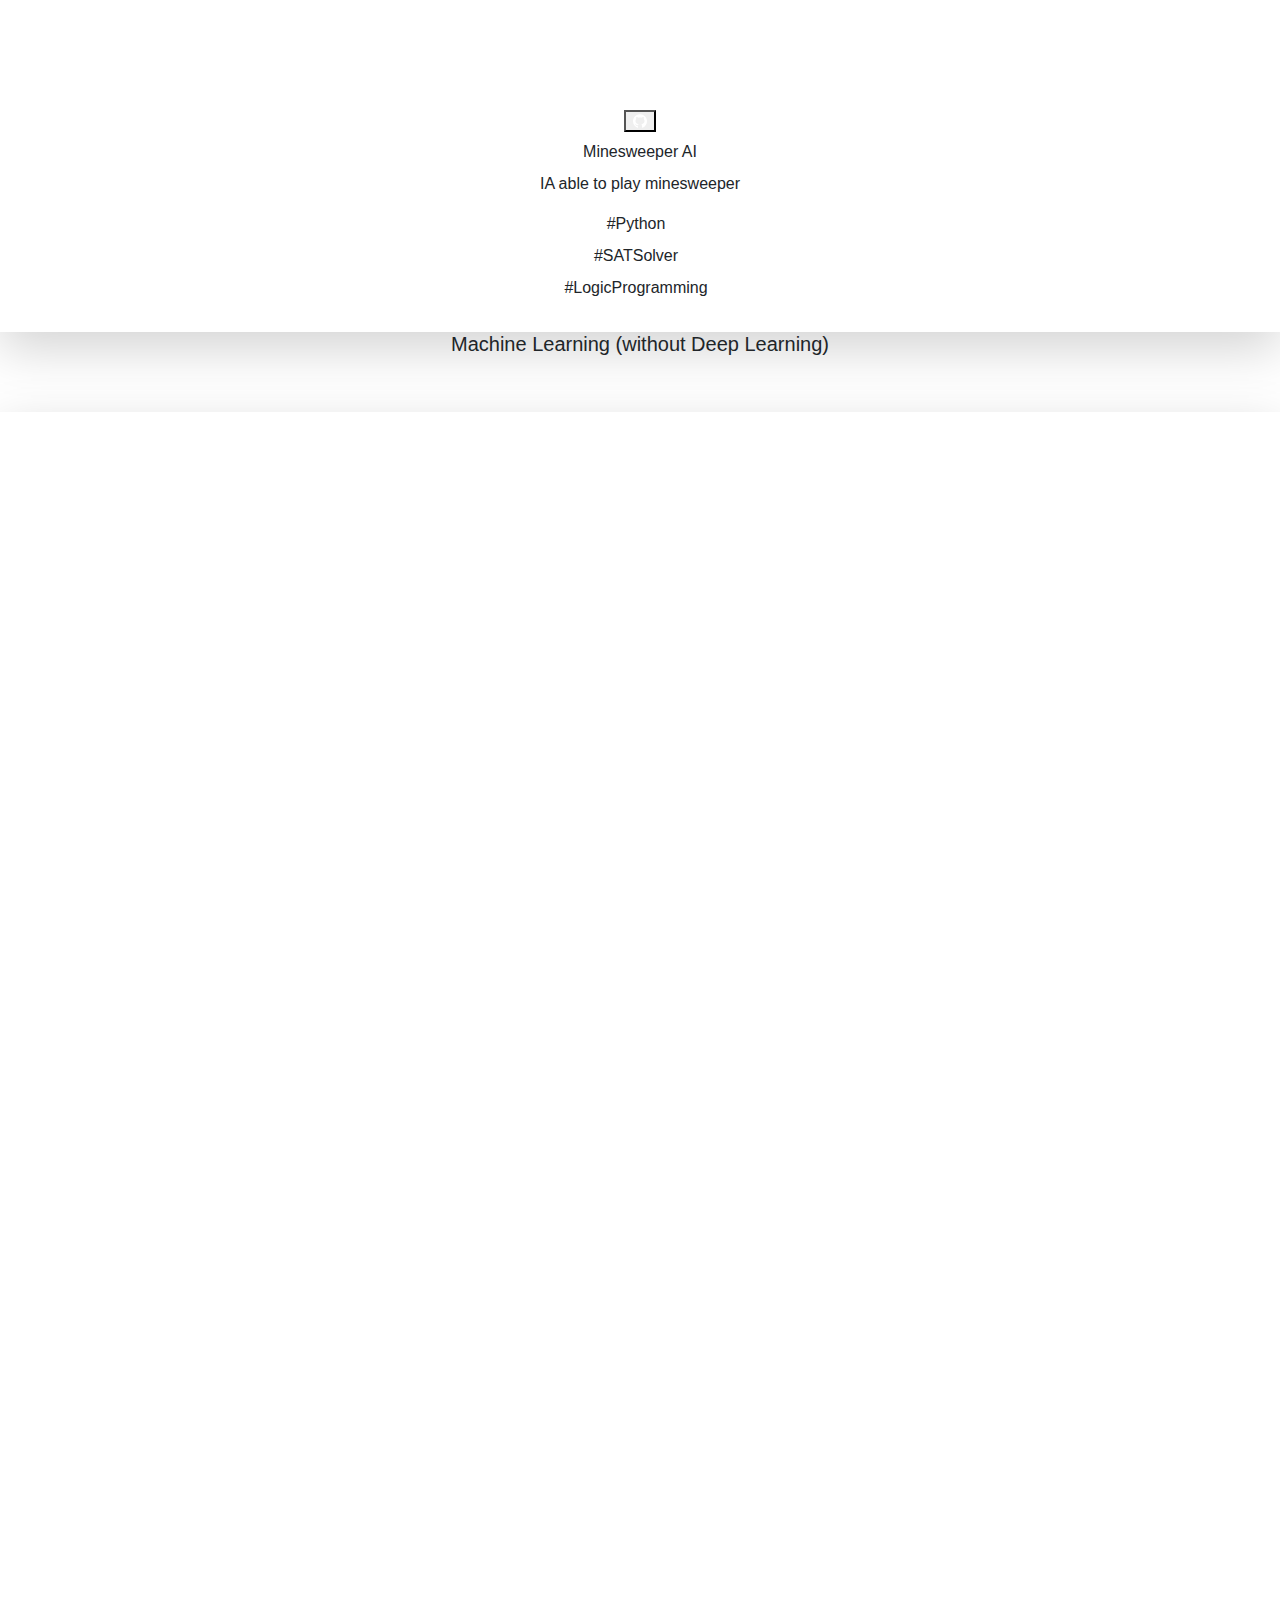
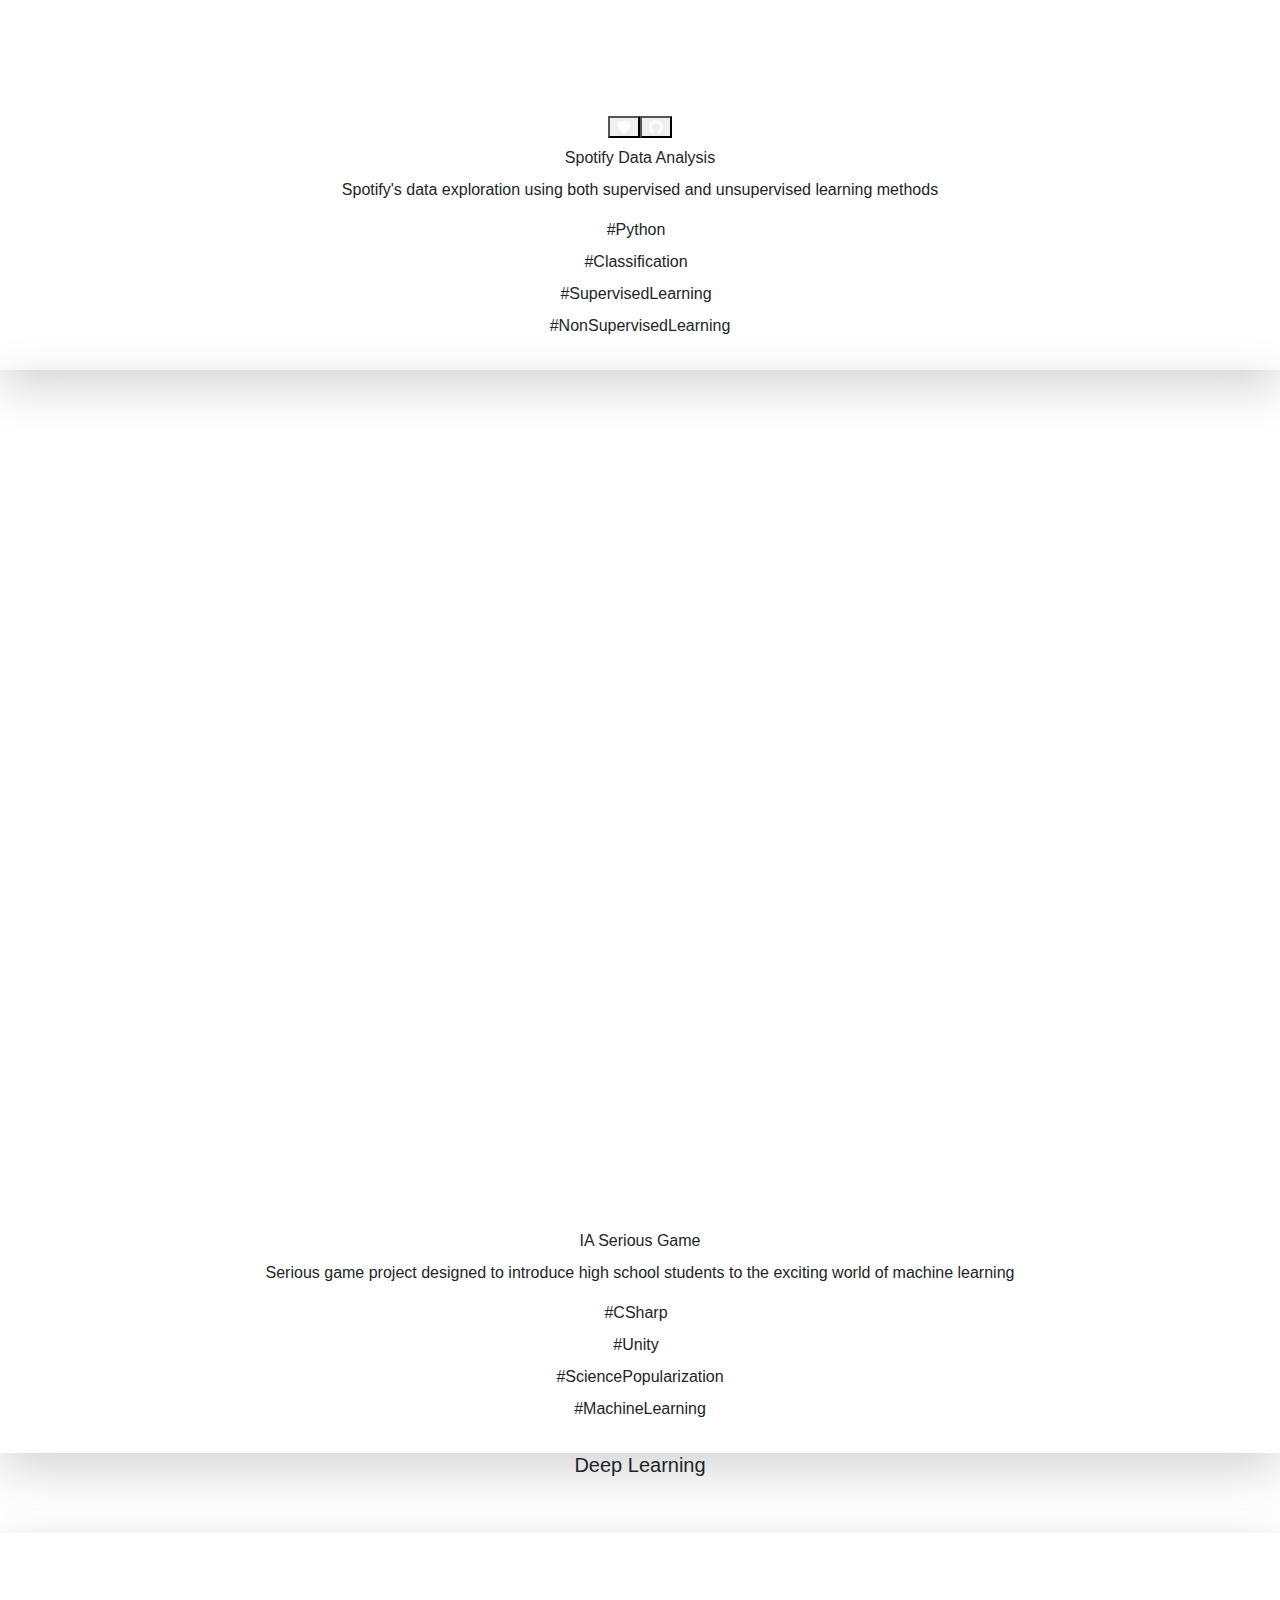
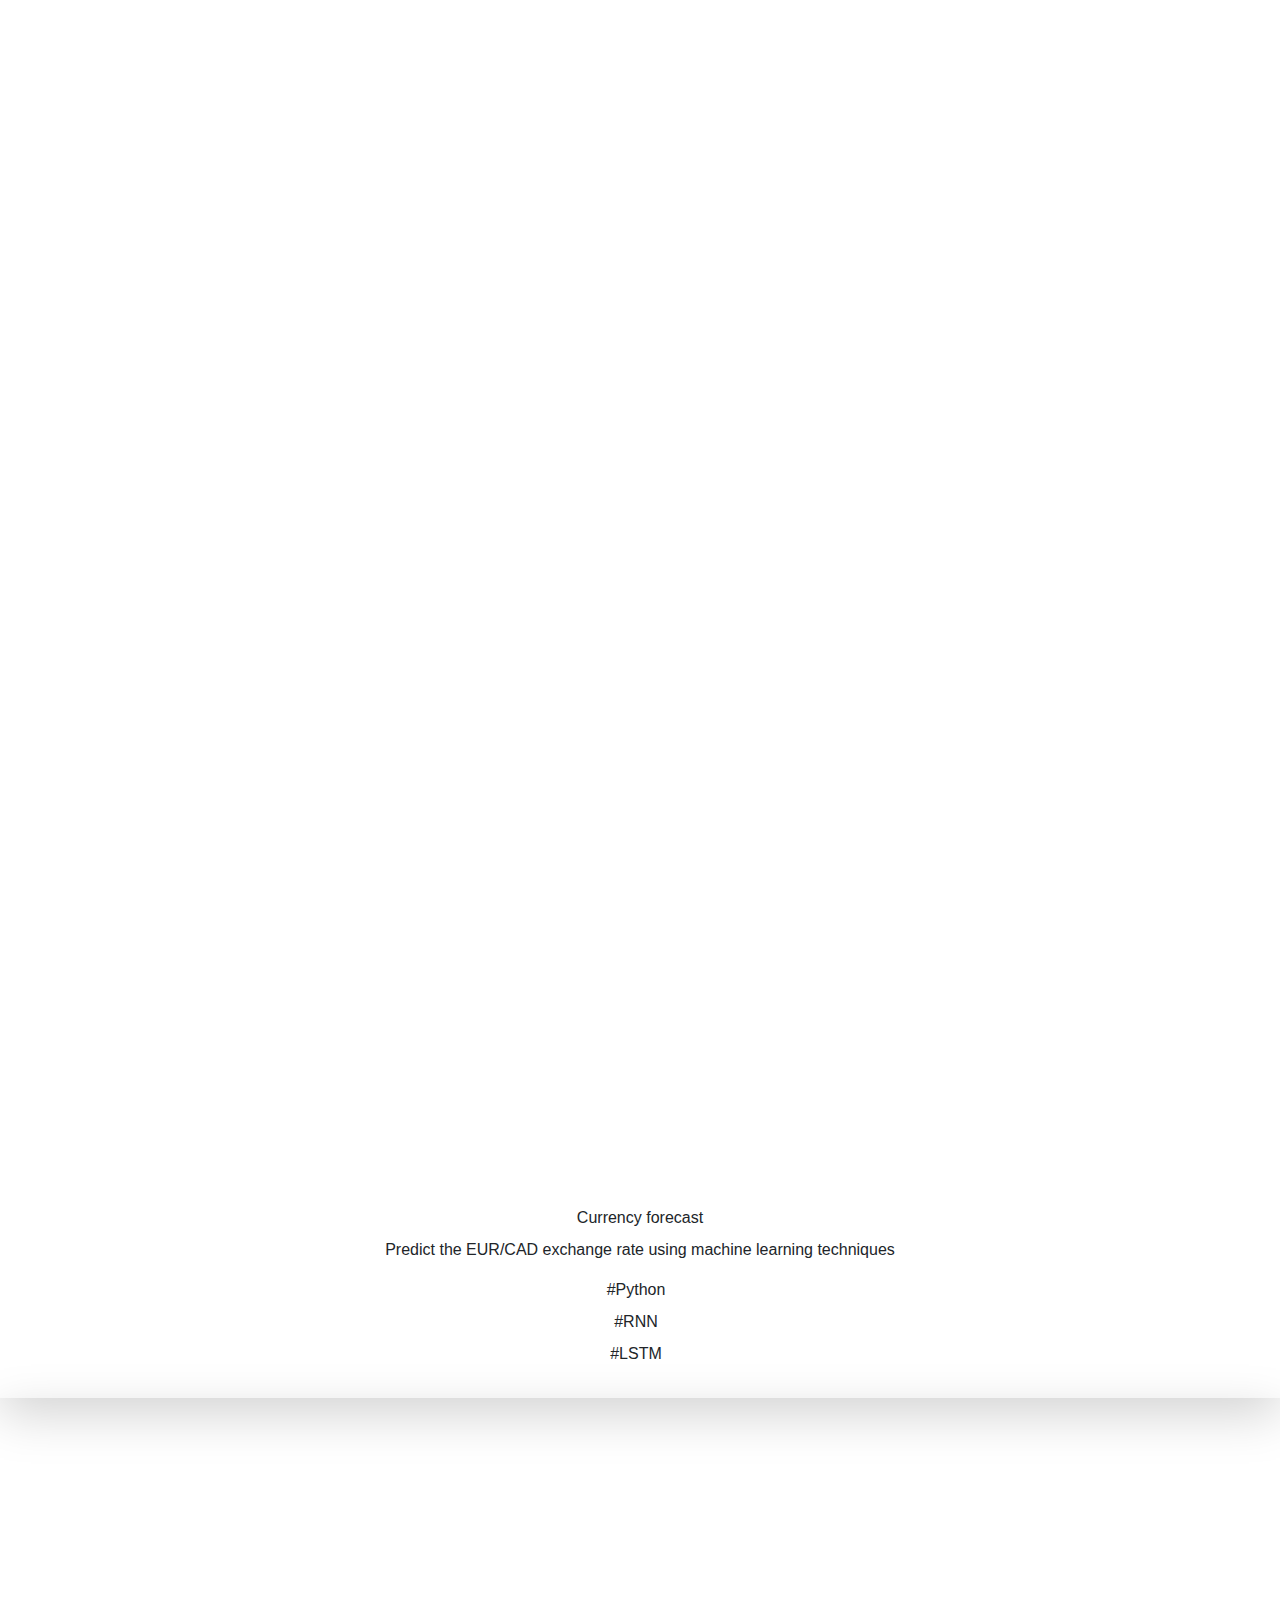
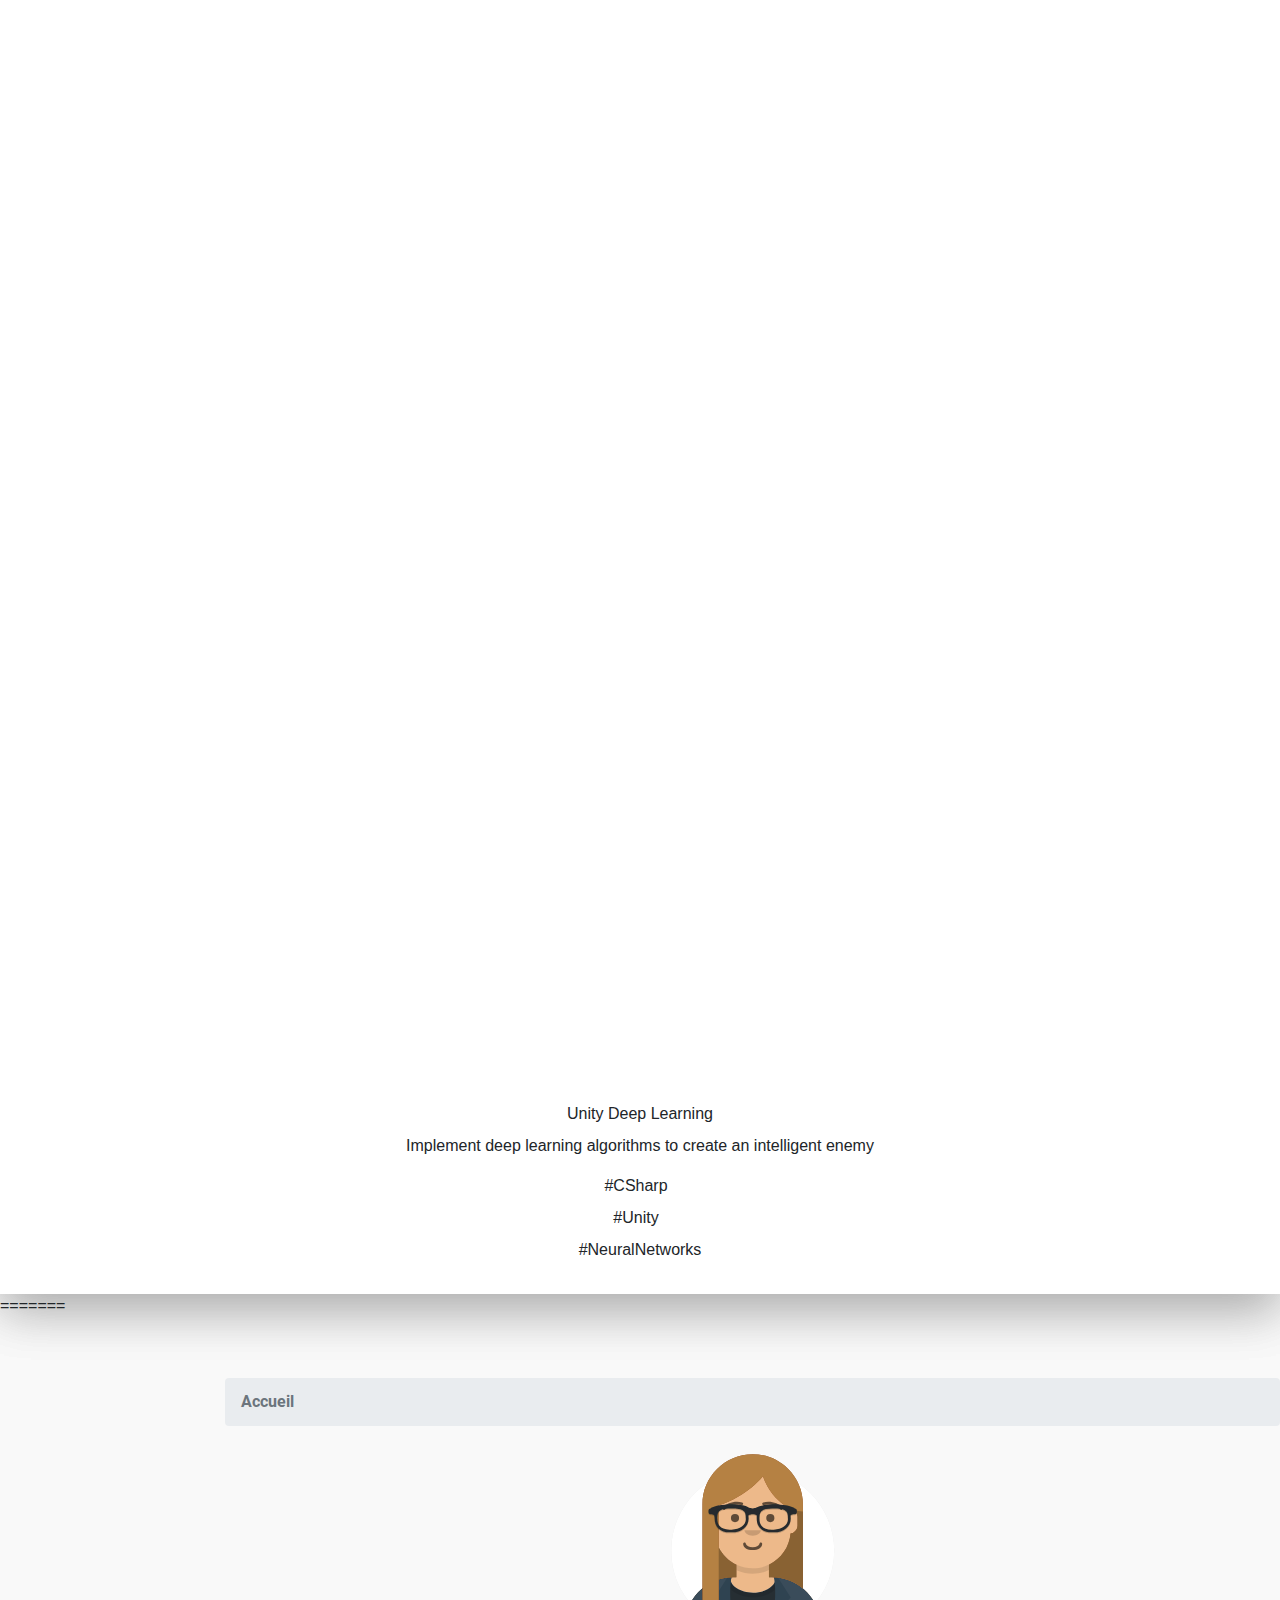
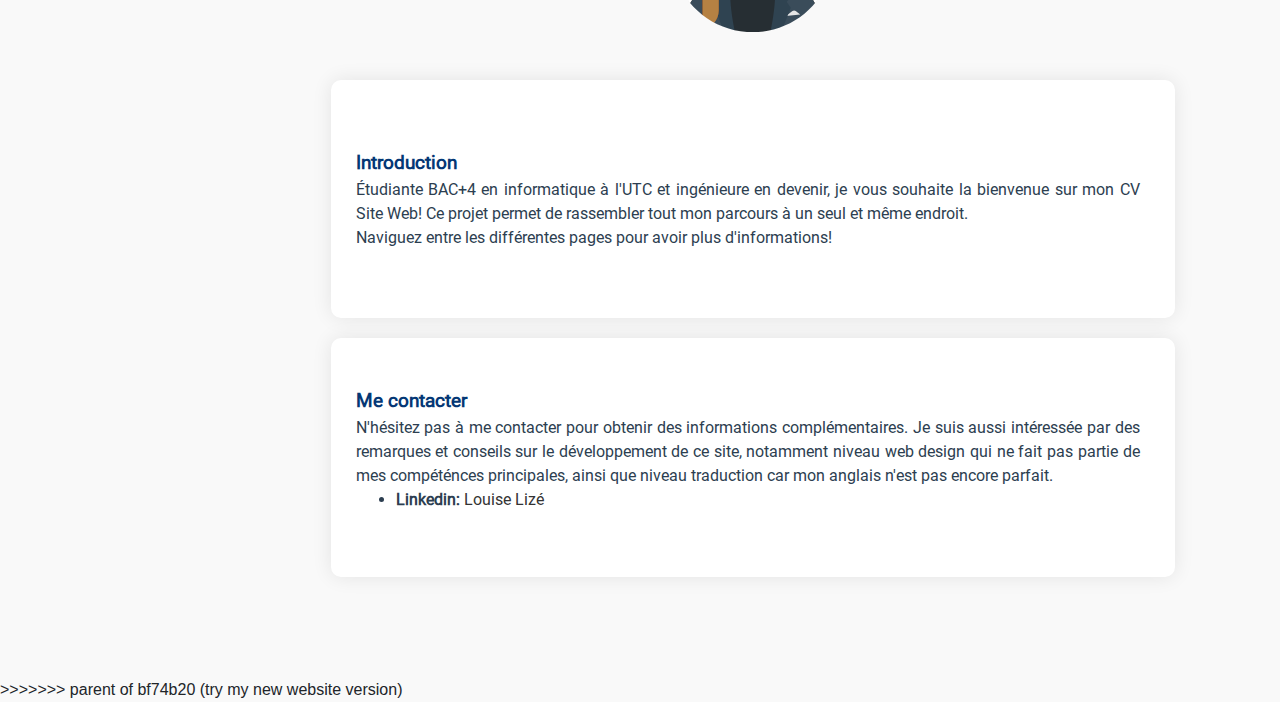
==== commit 23988761: "try to fix error" ====
--- a/index.html
+++ b/index.html
@@ -1 +1,5 @@
-<!DOCTYPE html><html lang="en"><head><meta charSet="utf-8"/><title>Louise Lizé Portfolio</title><meta name="description" content="Generated by create next app"/><meta name="viewport" content="width=device-width, initial-scale=1"/><link rel="icon" href="/favicon.ico"/><meta name="next-head-count" content="5"/><link rel="preconnect" href="/" crossorigin="anonymous"/><link rel="preload" href="/_next/static/css/a954dfaabc75fcb0.css" as="style"/><link rel="stylesheet" href="/_next/static/css/a954dfaabc75fcb0.css" data-n-g=""/><noscript data-n-css=""></noscript><script defer="" nomodule="" src="/_next/static/chunks/polyfills-c67a75d1b6f99dc8.js"></script><script src="/_next/static/chunks/webpack-8fa1640cc84ba8fe.js" defer=""></script><script src="/_next/static/chunks/framework-cda2f1305c3d9424.js" defer=""></script><script src="/_next/static/chunks/main-f11614d8aa7ee555.js" defer=""></script><script src="/_next/static/chunks/pages/_app-891652dd44e1e4e1.js" defer=""></script><script src="/_next/static/chunks/0c428ae2-4475e4d88d7ab799.js" defer=""></script><script src="/_next/static/chunks/d7eeaac4-871f4b4e99ba6cbd.js" defer=""></script><script src="/_next/static/chunks/150-2937984ae6eee4c8.js" defer=""></script><script src="/_next/static/chunks/pages/index-dccb76eb4c4021f4.js" defer=""></script><script src="/_next/static/r24pcdLW6LF6hLtT2xXWd/_buildManifest.js" defer=""></script><script src="/_next/static/r24pcdLW6LF6hLtT2xXWd/_ssgManifest.js" defer=""></script></head><body><div id="__next"><div class=""><main class="bg-white px-10 md:px-20 lg:px-40 dark:bg-gray-900"><section class="min-h-screen"><nav class="py-10 mb-12 flex justify-between"><h1 class="text-xl font-burtons dark:text-white">Portfolio</h1><ul class="flex items-center"><li><svg stroke="currentColor" fill="currentColor" stroke-width="0" viewBox="0 0 16 16" class="cursor-pointer text-2xl dark:text-white" height="1em" width="1em" xmlns="http://www.w3.org/2000/svg"><path d="M6 .278a.768.768 0 0 1 .08.858 7.208 7.208 0 0 0-.878 3.46c0 4.021 3.278 7.277 7.318 7.277.527 0 1.04-.055 1.533-.16a.787.787 0 0 1 .81.316.733.733 0 0 1-.031.893A8.349 8.349 0 0 1 8.344 16C3.734 16 0 12.286 0 7.71 0 4.266 2.114 1.312 5.124.06A.752.752 0 0 1 6 .278z"></path><path d="M10.794 3.148a.217.217 0 0 1 .412 0l.387 1.162c.173.518.579.924 1.097 1.097l1.162.387a.217.217 0 0 1 0 .412l-1.162.387a1.734 1.734 0 0 0-1.097 1.097l-.387 1.162a.217.217 0 0 1-.412 0l-.387-1.162A1.734 1.734 0 0 0 9.31 6.593l-1.162-.387a.217.217 0 0 1 0-.412l1.162-.387a1.734 1.734 0 0 0 1.097-1.097l.387-1.162zM13.863.099a.145.145 0 0 1 .274 0l.258.774c.115.346.386.617.732.732l.774.258a.145.145 0 0 1 0 .274l-.774.258a1.156 1.156 0 0 0-.732.732l-.258.774a.145.145 0 0 1-.274 0l-.258-.774a1.156 1.156 0 0 0-.732-.732l-.774-.258a.145.145 0 0 1 0-.274l.774-.258c.346-.115.617-.386.732-.732L13.863.1z"></path></svg></li><li><a href="#" class="bg-gradient-to-r from-cyan-500 to-teal-500 text-white px-4 py-2 rounded-md ml-8">Resume</a></li></ul></nav><div class="text-center p-10 py-10"><h2 class="text-5xl py-2 text-teal-600 font-medium md:text-6xl"> Louise Lizé</h2><h3 class="text-2xl py-2 md:text-3xl dark:text-white"> Computer Science Student</h3><div class="relative mx-auto bg-gradient-to-b from-neutral-500 rounded-full w-40 h-40 mt-10 overflow-hidden md:h-70 md:w-70"><span style="box-sizing:border-box;display:block;overflow:hidden;width:initial;height:initial;background:none;opacity:1;border:0;margin:0;padding:0;position:absolute;top:0;left:0;bottom:0;right:0"><img alt="" src="[data-uri]" decoding="async" data-nimg="fill" style="position:absolute;top:0;left:0;bottom:0;right:0;box-sizing:border-box;padding:0;border:none;margin:auto;display:block;width:0;height:0;min-width:100%;max-width:100%;min-height:100%;max-height:100%;object-fit:cover"/><noscript><img alt="" sizes="100vw" srcSet="/_next/image?url=%2F_next%2Fstatic%2Fmedia%2Favatar.46033edc.png&amp;w=640&amp;q=75 640w, /_next/image?url=%2F_next%2Fstatic%2Fmedia%2Favatar.46033edc.png&amp;w=750&amp;q=75 750w, /_next/image?url=%2F_next%2Fstatic%2Fmedia%2Favatar.46033edc.png&amp;w=828&amp;q=75 828w, /_next/image?url=%2F_next%2Fstatic%2Fmedia%2Favatar.46033edc.png&amp;w=1080&amp;q=75 1080w, /_next/image?url=%2F_next%2Fstatic%2Fmedia%2Favatar.46033edc.png&amp;w=1200&amp;q=75 1200w, /_next/image?url=%2F_next%2Fstatic%2Fmedia%2Favatar.46033edc.png&amp;w=1920&amp;q=75 1920w, /_next/image?url=%2F_next%2Fstatic%2Fmedia%2Favatar.46033edc.png&amp;w=2048&amp;q=75 2048w, /_next/image?url=%2F_next%2Fstatic%2Fmedia%2Favatar.46033edc.png&amp;w=3840&amp;q=75 3840w" src="/_next/image?url=%2F_next%2Fstatic%2Fmedia%2Favatar.46033edc.png&amp;w=3840&amp;q=75" decoding="async" data-nimg="fill" style="position:absolute;top:0;left:0;bottom:0;right:0;box-sizing:border-box;padding:0;border:none;margin:auto;display:block;width:0;height:0;min-width:100%;max-width:100%;min-height:100%;max-height:100%;object-fit:cover" loading="lazy"/></noscript></span></div><p class="text-md py-5 leading-8 text-gray-800 md:text-xxl max-w-xxl mx-auto dark:text-gray-400">My name is Louise Lizé, and I am a computer science student engineer with a specialization in AI and Data Science 📈. Although I am originally studying at the French engineering university UTC, I am currently pursuing a double degree program at UQAC in Canada, which has allowed me to expand my horizons and gain a unique perspective on my field of study. As I look ahead to my future career, I am eager to gain industry experience through a 6-month internship starting in September 2023, with a preference for opportunities located in Montreal. However, I am also open to exploring opportunities elsewhere in the world. 🔭 On this platform, you can explore a selection of my favorite projects, both those I completed during my studies at school and those I pursued independently outside of the classroom. 💻 Please feel free to explore my repositories and connect with me on LinkedIn!</p></div><div class="text-5xl flex justify-center gap-16 py-3 text-gray-600 dark:text-gray-400"><a href="https://www.linkedin.com/in/louise-lize/" target="_blank" rel="noreferrer"><svg stroke="currentColor" fill="currentColor" stroke-width="0" viewBox="0 0 1024 1024" height="1em" width="1em" xmlns="http://www.w3.org/2000/svg"><path d="M880 112H144c-17.7 0-32 14.3-32 32v736c0 17.7 14.3 32 32 32h736c17.7 0 32-14.3 32-32V144c0-17.7-14.3-32-32-32zM349.3 793.7H230.6V411.9h118.7v381.8zm-59.3-434a68.8 68.8 0 1 1 68.8-68.8c-.1 38-30.9 68.8-68.8 68.8zm503.7 434H675.1V608c0-44.3-.8-101.2-61.7-101.2-61.7 0-71.2 48.2-71.2 98v188.9H423.7V411.9h113.8v52.2h1.6c15.8-30 54.5-61.7 112.3-61.7 120.2 0 142.3 79.1 142.3 181.9v209.4z"></path></svg></a><a href="https://github.com/louiselize" target="_blank" rel="noreferrer"><svg stroke="currentColor" fill="currentColor" stroke-width="0" viewBox="0 0 1024 1024" height="1em" width="1em" xmlns="http://www.w3.org/2000/svg"><path d="M511.6 76.3C264.3 76.2 64 276.4 64 523.5 64 718.9 189.3 885 363.8 946c23.5 5.9 19.9-10.8 19.9-22.2v-77.5c-135.7 15.9-141.2-73.9-150.3-88.9C215 726 171.5 718 184.5 703c30.9-15.9 62.4 4 98.9 57.9 26.4 39.1 77.9 32.5 104 26 5.7-23.5 17.9-44.5 34.7-60.8-140.6-25.2-199.2-111-199.2-213 0-49.5 16.3-95 48.3-131.7-20.4-60.5 1.9-112.3 4.9-120 58.1-5.2 118.5 41.6 123.2 45.3 33-8.9 70.7-13.6 112.9-13.6 42.4 0 80.2 4.9 113.5 13.9 11.3-8.6 67.3-48.8 121.3-43.9 2.9 7.7 24.7 58.3 5.5 118 32.4 36.8 48.9 82.7 48.9 132.3 0 102.2-59 188.1-200 212.9a127.5 127.5 0 0 1 38.1 91v112.5c.8 9 0 17.9 15 17.9 177.1-59.7 304.6-227 304.6-424.1 0-247.2-200.4-447.3-447.5-447.3z"></path></svg></a></div></section><section><div><h3 class="text-3xl py-1 dark:text-white"> Portfolio </h3><p class="text-md py-2 leading-8 text-gray-800 dark:text-gray-400">During my time in school, I worked on multiple computer science projects that focused on three areas: <span class="text-teal-500"> AI and data science</span>, <span class="text-teal-500">web programming</span>, and <span class="text-teal-500">video game development</span>. Through these experiences, I gained a wealth of knowledge and discovered complementary aspects among the three fields.</p></div><div class="text-center shadow-lg p-10 rounded-xl my-10 dark:bg-gray-700"><h3 class="mb-5 text-4xl text-gray-800 dark:text-white">Artificial Intelligence and Data Science</h3><h5 class="text-3xl text-teal-600 dark:text-teal-400 font-medium pt-7 pb-5">Intelligent Agent</h5><div class=" flex flex-wrap justify-center gap-14 lg:gap-20"><div class="w-64 overflow-hidden shadow-lg rounded-2xl h-90 mb-8 dark:bg-gray-600"><span style="box-sizing:border-box;display:block;overflow:hidden;width:initial;height:initial;background:none;opacity:1;border:0;margin:0;padding:0;position:relative"><span style="box-sizing:border-box;display:block;width:initial;height:initial;background:none;opacity:1;border:0;margin:0;padding:0;padding-top:97.39776951672863%"></span><img src="[data-uri]" decoding="async" data-nimg="responsive" class="rounded-lg object-cover" style="position:absolute;top:0;left:0;bottom:0;right:0;box-sizing:border-box;padding:0;border:none;margin:auto;display:block;width:0;height:0;min-width:100%;max-width:100%;min-height:100%;max-height:100%"/><noscript><img sizes="100vw" srcSet="/_next/image?url=%2F_next%2Fstatic%2Fmedia%2FchessAI.5678a357.png&amp;w=640&amp;q=75 640w, /_next/image?url=%2F_next%2Fstatic%2Fmedia%2FchessAI.5678a357.png&amp;w=750&amp;q=75 750w, /_next/image?url=%2F_next%2Fstatic%2Fmedia%2FchessAI.5678a357.png&amp;w=828&amp;q=75 828w, /_next/image?url=%2F_next%2Fstatic%2Fmedia%2FchessAI.5678a357.png&amp;w=1080&amp;q=75 1080w, /_next/image?url=%2F_next%2Fstatic%2Fmedia%2FchessAI.5678a357.png&amp;w=1200&amp;q=75 1200w, /_next/image?url=%2F_next%2Fstatic%2Fmedia%2FchessAI.5678a357.png&amp;w=1920&amp;q=75 1920w, /_next/image?url=%2F_next%2Fstatic%2Fmedia%2FchessAI.5678a357.png&amp;w=2048&amp;q=75 2048w, /_next/image?url=%2F_next%2Fstatic%2Fmedia%2FchessAI.5678a357.png&amp;w=3840&amp;q=75 3840w" src="/_next/image?url=%2F_next%2Fstatic%2Fmedia%2FchessAI.5678a357.png&amp;w=3840&amp;q=75" decoding="async" data-nimg="responsive" style="position:absolute;top:0;left:0;bottom:0;right:0;box-sizing:border-box;padding:0;border:none;margin:auto;display:block;width:0;height:0;min-width:100%;max-width:100%;min-height:100%;max-height:100%" class="rounded-lg object-cover" loading="lazy"/></noscript></span><div class="relative w-full p-4 bg-white dark:bg-gray-600"><a href="https://github.com/louiselize/ChessAI" target="_blank" rel="noreferrer"><button aria-label="Go to article" type="button" class="absolute w-12 h-12 text-white bg-gray-700 rounded-full right-8 -top-6"><svg stroke="currentColor" fill="currentColor" stroke-width="0" viewBox="0 0 1024 1024" width="1em" height="1em" class="w-6 h-6 mx-auto text-white" xmlns="http://www.w3.org/2000/svg"><path d="M511.6 76.3C264.3 76.2 64 276.4 64 523.5 64 718.9 189.3 885 363.8 946c23.5 5.9 19.9-10.8 19.9-22.2v-77.5c-135.7 15.9-141.2-73.9-150.3-88.9C215 726 171.5 718 184.5 703c30.9-15.9 62.4 4 98.9 57.9 26.4 39.1 77.9 32.5 104 26 5.7-23.5 17.9-44.5 34.7-60.8-140.6-25.2-199.2-111-199.2-213 0-49.5 16.3-95 48.3-131.7-20.4-60.5 1.9-112.3 4.9-120 58.1-5.2 118.5 41.6 123.2 45.3 33-8.9 70.7-13.6 112.9-13.6 42.4 0 80.2 4.9 113.5 13.9 11.3-8.6 67.3-48.8 121.3-43.9 2.9 7.7 24.7 58.3 5.5 118 32.4 36.8 48.9 82.7 48.9 132.3 0 102.2-59 188.1-200 212.9a127.5 127.5 0 0 1 38.1 91v112.5c.8 9 0 17.9 15 17.9 177.1-59.7 304.6-227 304.6-424.1 0-247.2-200.4-447.3-447.5-447.3z"></path></svg></button></a><p class="mb-2 mt-2 dark:text-white text-xl font-medium text-gray-800">Chess AI</p><p class="text-xs dark:text-gray-300 text-gray-600">IA capable of playing chess</p><div class="flex flex-wrap items-center mt-6 justify-starts"><div class="text-xs mb-2 mr-2 py-1.5 px-4 text-gray-600 bg-green-200 rounded-2xl">#Java</div><div class="text-xs mb-2 mr-2 py-1.5 px-4 text-gray-600 bg-purple-200 rounded-2xl">#MinMax</div><div class="text-xs mb-2 py-1.5 px-4 text-gray-600 bg-purple-200 rounded-2xl">#AlphaBeta</div></div></div></div><div class="w-64 overflow-hidden shadow-lg rounded-2xl h-90 mb-8 dark:bg-gray-600"><span style="box-sizing:border-box;display:block;overflow:hidden;width:initial;height:initial;background:none;opacity:1;border:0;margin:0;padding:0;position:relative"><span style="box-sizing:border-box;display:block;width:initial;height:initial;background:none;opacity:1;border:0;margin:0;padding:0;padding-top:98.9041095890411%"></span><img src="[data-uri]" decoding="async" data-nimg="responsive" class="rounded-lg object-cover" style="position:absolute;top:0;left:0;bottom:0;right:0;box-sizing:border-box;padding:0;border:none;margin:auto;display:block;width:0;height:0;min-width:100%;max-width:100%;min-height:100%;max-height:100%"/><noscript><img sizes="100vw" srcSet="/_next/image?url=%2F_next%2Fstatic%2Fmedia%2Fvaccum_robot.cf444963.png&amp;w=640&amp;q=75 640w, /_next/image?url=%2F_next%2Fstatic%2Fmedia%2Fvaccum_robot.cf444963.png&amp;w=750&amp;q=75 750w, /_next/image?url=%2F_next%2Fstatic%2Fmedia%2Fvaccum_robot.cf444963.png&amp;w=828&amp;q=75 828w, /_next/image?url=%2F_next%2Fstatic%2Fmedia%2Fvaccum_robot.cf444963.png&amp;w=1080&amp;q=75 1080w, /_next/image?url=%2F_next%2Fstatic%2Fmedia%2Fvaccum_robot.cf444963.png&amp;w=1200&amp;q=75 1200w, /_next/image?url=%2F_next%2Fstatic%2Fmedia%2Fvaccum_robot.cf444963.png&amp;w=1920&amp;q=75 1920w, /_next/image?url=%2F_next%2Fstatic%2Fmedia%2Fvaccum_robot.cf444963.png&amp;w=2048&amp;q=75 2048w, /_next/image?url=%2F_next%2Fstatic%2Fmedia%2Fvaccum_robot.cf444963.png&amp;w=3840&amp;q=75 3840w" src="/_next/image?url=%2F_next%2Fstatic%2Fmedia%2Fvaccum_robot.cf444963.png&amp;w=3840&amp;q=75" decoding="async" data-nimg="responsive" style="position:absolute;top:0;left:0;bottom:0;right:0;box-sizing:border-box;padding:0;border:none;margin:auto;display:block;width:0;height:0;min-width:100%;max-width:100%;min-height:100%;max-height:100%" class="rounded-lg object-cover" loading="lazy"/></noscript></span><div class="relative w-full p-4 bg-white dark:bg-gray-600"><a href="https://github.com/louiselize/VacuumAI" target="_blank" rel="noreferrer"><button aria-label="Go to article" type="button" class="absolute w-12 h-12 text-white bg-gray-700 rounded-full right-8 -top-6"><svg stroke="currentColor" fill="currentColor" stroke-width="0" viewBox="0 0 1024 1024" width="1em" height="1em" class="w-6 h-6 mx-auto text-white" xmlns="http://www.w3.org/2000/svg"><path d="M511.6 76.3C264.3 76.2 64 276.4 64 523.5 64 718.9 189.3 885 363.8 946c23.5 5.9 19.9-10.8 19.9-22.2v-77.5c-135.7 15.9-141.2-73.9-150.3-88.9C215 726 171.5 718 184.5 703c30.9-15.9 62.4 4 98.9 57.9 26.4 39.1 77.9 32.5 104 26 5.7-23.5 17.9-44.5 34.7-60.8-140.6-25.2-199.2-111-199.2-213 0-49.5 16.3-95 48.3-131.7-20.4-60.5 1.9-112.3 4.9-120 58.1-5.2 118.5 41.6 123.2 45.3 33-8.9 70.7-13.6 112.9-13.6 42.4 0 80.2 4.9 113.5 13.9 11.3-8.6 67.3-48.8 121.3-43.9 2.9 7.7 24.7 58.3 5.5 118 32.4 36.8 48.9 82.7 48.9 132.3 0 102.2-59 188.1-200 212.9a127.5 127.5 0 0 1 38.1 91v112.5c.8 9 0 17.9 15 17.9 177.1-59.7 304.6-227 304.6-424.1 0-247.2-200.4-447.3-447.5-447.3z"></path></svg></button></a><p class="mb-2 mt-2 dark:text-white text-xl font-medium text-gray-800">Vaccum Cleaner AI</p><p class="text-xs dark:text-gray-300 text-gray-600">Simulation of a cleaning robot in a castle</p><div class="flex flex-wrap items-center mt-6 justify-starts"><div class="text-xs mb-2 mr-2 py-1.5 px-4 text-gray-600 bg-green-200 rounded-2xl">#CSharp</div><div class="text-xs mb-2 py-1.5 px-4 text-gray-600 bg-purple-200 rounded-2xl">#InformedSearch</div><div class="text-xs mb-2 py-1.5 px-4 text-gray-600 bg-purple-200 rounded-2xl">#NonInformedSearch</div><div class="text-xs mb-2 py-1.5 px-4 text-gray-600 bg-purple-200 rounded-2xl">#BDI</div></div></div></div><div class="w-64 overflow-hidden shadow-lg rounded-2xl h-90 mb-8 dark:bg-gray-600"><span style="box-sizing:border-box;display:block;overflow:hidden;width:initial;height:initial;background:none;opacity:1;border:0;margin:0;padding:0;position:relative"><span style="box-sizing:border-box;display:block;width:initial;height:initial;background:none;opacity:1;border:0;margin:0;padding:0;padding-top:79.19320594479831%"></span><img src="[data-uri]" decoding="async" data-nimg="responsive" class="rounded-lg object-cover" style="position:absolute;top:0;left:0;bottom:0;right:0;box-sizing:border-box;padding:0;border:none;margin:auto;display:block;width:0;height:0;min-width:100%;max-width:100%;min-height:100%;max-height:100%"/><noscript><img sizes="100vw" srcSet="/_next/image?url=%2F_next%2Fstatic%2Fmedia%2Fminesweeper.9a584c83.png&amp;w=640&amp;q=75 640w, /_next/image?url=%2F_next%2Fstatic%2Fmedia%2Fminesweeper.9a584c83.png&amp;w=750&amp;q=75 750w, /_next/image?url=%2F_next%2Fstatic%2Fmedia%2Fminesweeper.9a584c83.png&amp;w=828&amp;q=75 828w, /_next/image?url=%2F_next%2Fstatic%2Fmedia%2Fminesweeper.9a584c83.png&amp;w=1080&amp;q=75 1080w, /_next/image?url=%2F_next%2Fstatic%2Fmedia%2Fminesweeper.9a584c83.png&amp;w=1200&amp;q=75 1200w, /_next/image?url=%2F_next%2Fstatic%2Fmedia%2Fminesweeper.9a584c83.png&amp;w=1920&amp;q=75 1920w, /_next/image?url=%2F_next%2Fstatic%2Fmedia%2Fminesweeper.9a584c83.png&amp;w=2048&amp;q=75 2048w, /_next/image?url=%2F_next%2Fstatic%2Fmedia%2Fminesweeper.9a584c83.png&amp;w=3840&amp;q=75 3840w" src="/_next/image?url=%2F_next%2Fstatic%2Fmedia%2Fminesweeper.9a584c83.png&amp;w=3840&amp;q=75" decoding="async" data-nimg="responsive" style="position:absolute;top:0;left:0;bottom:0;right:0;box-sizing:border-box;padding:0;border:none;margin:auto;display:block;width:0;height:0;min-width:100%;max-width:100%;min-height:100%;max-height:100%" class="rounded-lg object-cover" loading="lazy"/></noscript></span><div class="relative w-full p-4 dark:bg-gray-600 bg-white"><a href="https://github.com/louiselize/minesweeperAI" target="_blank" rel="noreferrer"><button aria-label="Go to article" type="button" class="absolute w-12 h-12 text-white bg-gray-700 rounded-full right-8 -top-6"><svg stroke="currentColor" fill="currentColor" stroke-width="0" viewBox="0 0 1024 1024" width="1em" height="1em" class="w-6 h-6 mx-auto text-white" xmlns="http://www.w3.org/2000/svg"><path d="M511.6 76.3C264.3 76.2 64 276.4 64 523.5 64 718.9 189.3 885 363.8 946c23.5 5.9 19.9-10.8 19.9-22.2v-77.5c-135.7 15.9-141.2-73.9-150.3-88.9C215 726 171.5 718 184.5 703c30.9-15.9 62.4 4 98.9 57.9 26.4 39.1 77.9 32.5 104 26 5.7-23.5 17.9-44.5 34.7-60.8-140.6-25.2-199.2-111-199.2-213 0-49.5 16.3-95 48.3-131.7-20.4-60.5 1.9-112.3 4.9-120 58.1-5.2 118.5 41.6 123.2 45.3 33-8.9 70.7-13.6 112.9-13.6 42.4 0 80.2 4.9 113.5 13.9 11.3-8.6 67.3-48.8 121.3-43.9 2.9 7.7 24.7 58.3 5.5 118 32.4 36.8 48.9 82.7 48.9 132.3 0 102.2-59 188.1-200 212.9a127.5 127.5 0 0 1 38.1 91v112.5c.8 9 0 17.9 15 17.9 177.1-59.7 304.6-227 304.6-424.1 0-247.2-200.4-447.3-447.5-447.3z"></path></svg></button></a><p class="mb-2 mt-2 text-xl font-medium dark:text-white text-gray-800">Minesweeper AI</p><p class="text-xs dark:text-gray-300 text-gray-600">IA able to play minesweeper</p><div class="flex flex-wrap items-center mt-6 justify-starts"><div class="text-xs mb-2 mr-2 py-1.5 px-4 text-gray-600 bg-green-200 rounded-2xl">#Python</div><div class="text-xs mb-2 mr-2 py-1.5 px-4 text-gray-600 bg-purple-200 rounded-2xl">#SATSolver</div><div class="text-xs mb-2 mr-2 py-1.5 px-4 text-gray-600 bg-purple-200 rounded-2xl">#LogicProgramming</div></div></div></div></div><h5 class="text-teal-600 dark:text-teal-400 text-3xl font-medium pt-7 pb-5">Machine Learning (without Deep Learning)</h5><div class=" flex gap-14 lg:gap-20 justify-center flex-wrap"><div class="w-64 overflow-hidden shadow-lg rounded-2xl h-90 mb-8 dark:bg-gray-600"><span style="box-sizing:border-box;display:block;overflow:hidden;width:initial;height:initial;background:none;opacity:1;border:0;margin:0;padding:0;position:relative"><span style="box-sizing:border-box;display:block;width:initial;height:initial;background:none;opacity:1;border:0;margin:0;padding:0;padding-top:100%"></span><img src="[data-uri]" decoding="async" data-nimg="responsive" class="rounded-lg object-cover" style="position:absolute;top:0;left:0;bottom:0;right:0;box-sizing:border-box;padding:0;border:none;margin:auto;display:block;width:0;height:0;min-width:100%;max-width:100%;min-height:100%;max-height:100%"/><noscript><img sizes="100vw" srcSet="/_next/image?url=%2F_next%2Fstatic%2Fmedia%2Fspotify.11323e1d.jpg&amp;w=640&amp;q=75 640w, /_next/image?url=%2F_next%2Fstatic%2Fmedia%2Fspotify.11323e1d.jpg&amp;w=750&amp;q=75 750w, /_next/image?url=%2F_next%2Fstatic%2Fmedia%2Fspotify.11323e1d.jpg&amp;w=828&amp;q=75 828w, /_next/image?url=%2F_next%2Fstatic%2Fmedia%2Fspotify.11323e1d.jpg&amp;w=1080&amp;q=75 1080w, /_next/image?url=%2F_next%2Fstatic%2Fmedia%2Fspotify.11323e1d.jpg&amp;w=1200&amp;q=75 1200w, /_next/image?url=%2F_next%2Fstatic%2Fmedia%2Fspotify.11323e1d.jpg&amp;w=1920&amp;q=75 1920w, /_next/image?url=%2F_next%2Fstatic%2Fmedia%2Fspotify.11323e1d.jpg&amp;w=2048&amp;q=75 2048w, /_next/image?url=%2F_next%2Fstatic%2Fmedia%2Fspotify.11323e1d.jpg&amp;w=3840&amp;q=75 3840w" src="/_next/image?url=%2F_next%2Fstatic%2Fmedia%2Fspotify.11323e1d.jpg&amp;w=3840&amp;q=75" decoding="async" data-nimg="responsive" style="position:absolute;top:0;left:0;bottom:0;right:0;box-sizing:border-box;padding:0;border:none;margin:auto;display:block;width:0;height:0;min-width:100%;max-width:100%;min-height:100%;max-height:100%" class="rounded-lg object-cover" loading="lazy"/></noscript></span><div class="relative w-full p-4 dark:bg-gray-600 bg-white"><button aria-label="Go to article" type="button" class="absolute w-12 h-12 text-white bg-red-500 rounded-full left-12 -top-6"><svg stroke="currentColor" fill="currentColor" stroke-width="0" viewBox="0 0 1024 1024" width="1em" height="1em" class="w-5 h-5 mx-auto text-white" xmlns="http://www.w3.org/2000/svg"><path d="M923 283.6a260.04 260.04 0 0 0-56.9-82.8 264.4 264.4 0 0 0-84-55.5A265.34 265.34 0 0 0 679.7 125c-49.3 0-97.4 13.5-139.2 39-10 6.1-19.5 12.8-28.5 20.1-9-7.3-18.5-14-28.5-20.1-41.8-25.5-89.9-39-139.2-39-35.5 0-69.9 6.8-102.4 20.3-31.4 13-59.7 31.7-84 55.5a258.44 258.44 0 0 0-56.9 82.8c-13.9 32.3-21 66.6-21 101.9 0 33.3 6.8 68 20.3 103.3 11.3 29.5 27.5 60.1 48.2 91 32.8 48.9 77.9 99.9 133.9 151.6 92.8 85.7 184.7 144.9 188.6 147.3l23.7 15.2c10.5 6.7 24 6.7 34.5 0l23.7-15.2c3.9-2.5 95.7-61.6 188.6-147.3 56-51.7 101.1-102.7 133.9-151.6 20.7-30.9 37-61.5 48.2-91 13.5-35.3 20.3-70 20.3-103.3.1-35.3-7-69.6-20.9-101.9z"></path></svg></button><a href="https://github.com/louiselize/SpotifyDataAnalysis" target="_blank" rel="noreferrer"><button aria-label="Go to article" type="button" class="absolute w-12 h-12 text-white bg-gray-700 rounded-full right-12 -top-6"><svg stroke="currentColor" fill="currentColor" stroke-width="0" viewBox="0 0 1024 1024" width="1em" height="1em" class="w-6 h-6 mx-auto text-white" xmlns="http://www.w3.org/2000/svg"><path d="M511.6 76.3C264.3 76.2 64 276.4 64 523.5 64 718.9 189.3 885 363.8 946c23.5 5.9 19.9-10.8 19.9-22.2v-77.5c-135.7 15.9-141.2-73.9-150.3-88.9C215 726 171.5 718 184.5 703c30.9-15.9 62.4 4 98.9 57.9 26.4 39.1 77.9 32.5 104 26 5.7-23.5 17.9-44.5 34.7-60.8-140.6-25.2-199.2-111-199.2-213 0-49.5 16.3-95 48.3-131.7-20.4-60.5 1.9-112.3 4.9-120 58.1-5.2 118.5 41.6 123.2 45.3 33-8.9 70.7-13.6 112.9-13.6 42.4 0 80.2 4.9 113.5 13.9 11.3-8.6 67.3-48.8 121.3-43.9 2.9 7.7 24.7 58.3 5.5 118 32.4 36.8 48.9 82.7 48.9 132.3 0 102.2-59 188.1-200 212.9a127.5 127.5 0 0 1 38.1 91v112.5c.8 9 0 17.9 15 17.9 177.1-59.7 304.6-227 304.6-424.1 0-247.2-200.4-447.3-447.5-447.3z"></path></svg></button></a><p class="dark:text-white mt-2 mb-2 text-xl font-medium text-gray-800">Spotify Data Analysis</p><p class="text-xs dark:text-gray-300 text-gray-600">Spotify&#x27;s data exploration using both supervised and unsupervised learning methods</p><div class="flex flex-wrap items-center mt-6 justify-starts"><div class="text-xs mb-2 mr-2 py-1.5 px-4 text-gray-600 bg-green-200 rounded-2xl">#Python</div><div class="text-xs mb-2 mr-2 py-1.5 px-4 text-gray-600 bg-blue-200 rounded-2xl">#Classification</div><div class="text-xs mb-2 mr-2 py-1.5 px-4 text-gray-600 bg-blue-200 rounded-2xl">#SupervisedLearning</div><div class="text-xs mb-2 py-1.5 px-4 text-gray-600 bg-blue-200 rounded-2xl">#NonSupervisedLearning</div></div></div></div><div class="w-64 overflow-hidden shadow-lg rounded-2xl h-90 mb-8 dark:bg-gray-600"><span style="box-sizing:border-box;display:block;overflow:hidden;width:initial;height:initial;background:none;opacity:1;border:0;margin:0;padding:0;position:relative"><span style="box-sizing:border-box;display:block;width:initial;height:initial;background:none;opacity:1;border:0;margin:0;padding:0;padding-top:64.66809421841542%"></span><img src="[data-uri]" decoding="async" data-nimg="responsive" class="rounded-lg object-cover" style="position:absolute;top:0;left:0;bottom:0;right:0;box-sizing:border-box;padding:0;border:none;margin:auto;display:block;width:0;height:0;min-width:100%;max-width:100%;min-height:100%;max-height:100%"/><noscript><img sizes="100vw" srcSet="/_next/image?url=%2F_next%2Fstatic%2Fmedia%2FmetropolIA.9978036e.png&amp;w=640&amp;q=75 640w, /_next/image?url=%2F_next%2Fstatic%2Fmedia%2FmetropolIA.9978036e.png&amp;w=750&amp;q=75 750w, /_next/image?url=%2F_next%2Fstatic%2Fmedia%2FmetropolIA.9978036e.png&amp;w=828&amp;q=75 828w, /_next/image?url=%2F_next%2Fstatic%2Fmedia%2FmetropolIA.9978036e.png&amp;w=1080&amp;q=75 1080w, /_next/image?url=%2F_next%2Fstatic%2Fmedia%2FmetropolIA.9978036e.png&amp;w=1200&amp;q=75 1200w, /_next/image?url=%2F_next%2Fstatic%2Fmedia%2FmetropolIA.9978036e.png&amp;w=1920&amp;q=75 1920w, /_next/image?url=%2F_next%2Fstatic%2Fmedia%2FmetropolIA.9978036e.png&amp;w=2048&amp;q=75 2048w, /_next/image?url=%2F_next%2Fstatic%2Fmedia%2FmetropolIA.9978036e.png&amp;w=3840&amp;q=75 3840w" src="/_next/image?url=%2F_next%2Fstatic%2Fmedia%2FmetropolIA.9978036e.png&amp;w=3840&amp;q=75" decoding="async" data-nimg="responsive" style="position:absolute;top:0;left:0;bottom:0;right:0;box-sizing:border-box;padding:0;border:none;margin:auto;display:block;width:0;height:0;min-width:100%;max-width:100%;min-height:100%;max-height:100%" class="rounded-lg object-cover" loading="lazy"/></noscript></span><div class="relative w-full p-4 dark:bg-gray-600 bg-white"><p class="dark:text-white mt-2 mb-2 text-xl font-medium text-gray-800">IA Serious Game</p><p class="text-xs dark:text-gray-300 text-gray-600">Serious game project designed to introduce high school students to the exciting world of machine learning</p><div class="flex flex-wrap items-center mt-6 justify-starts"><div class="text-xs mb-2 mr-2 py-1.5 px-4 text-gray-600 bg-green-200 rounded-2xl">#CSharp</div><div class="text-xs mb-2 mr-2 py-1.5 px-4 text-gray-600 bg-green-200 rounded-2xl">#Unity</div><div class="text-xs mb-2 py-1.5 px-4 text-gray-600 bg-blue-200 rounded-2xl">#SciencePopularization</div><div class="text-xs mb-2 py-1.5 px-4 text-gray-600 bg-blue-200 rounded-2xl">#MachineLearning</div></div></div></div></div><h5 class="text-teal-600 dark:text-teal-400 text-3xl font-medium pt-7 pb-5">Deep Learning</h5><div class="flex flex-wrap justify-center gap-14 lg:gap-20"><div class="w-64 overflow-hidden shadow-lg rounded-2xl h-90 mb-8 dark:bg-gray-600"><span style="box-sizing:border-box;display:block;overflow:hidden;width:initial;height:initial;background:none;opacity:1;border:0;margin:0;padding:0;position:relative"><span style="box-sizing:border-box;display:block;width:initial;height:initial;background:none;opacity:1;border:0;margin:0;padding:0;padding-top:97.53521126760563%"></span><img src="[data-uri]" decoding="async" data-nimg="responsive" class="rounded-lg object-cover" style="position:absolute;top:0;left:0;bottom:0;right:0;box-sizing:border-box;padding:0;border:none;margin:auto;display:block;width:0;height:0;min-width:100%;max-width:100%;min-height:100%;max-height:100%"/><noscript><img sizes="100vw" srcSet="/_next/image?url=%2F_next%2Fstatic%2Fmedia%2FmonnAI.d607f231.png&amp;w=640&amp;q=75 640w, /_next/image?url=%2F_next%2Fstatic%2Fmedia%2FmonnAI.d607f231.png&amp;w=750&amp;q=75 750w, /_next/image?url=%2F_next%2Fstatic%2Fmedia%2FmonnAI.d607f231.png&amp;w=828&amp;q=75 828w, /_next/image?url=%2F_next%2Fstatic%2Fmedia%2FmonnAI.d607f231.png&amp;w=1080&amp;q=75 1080w, /_next/image?url=%2F_next%2Fstatic%2Fmedia%2FmonnAI.d607f231.png&amp;w=1200&amp;q=75 1200w, /_next/image?url=%2F_next%2Fstatic%2Fmedia%2FmonnAI.d607f231.png&amp;w=1920&amp;q=75 1920w, /_next/image?url=%2F_next%2Fstatic%2Fmedia%2FmonnAI.d607f231.png&amp;w=2048&amp;q=75 2048w, /_next/image?url=%2F_next%2Fstatic%2Fmedia%2FmonnAI.d607f231.png&amp;w=3840&amp;q=75 3840w" src="/_next/image?url=%2F_next%2Fstatic%2Fmedia%2FmonnAI.d607f231.png&amp;w=3840&amp;q=75" decoding="async" data-nimg="responsive" style="position:absolute;top:0;left:0;bottom:0;right:0;box-sizing:border-box;padding:0;border:none;margin:auto;display:block;width:0;height:0;min-width:100%;max-width:100%;min-height:100%;max-height:100%" class="rounded-lg object-cover" loading="lazy"/></noscript></span><div class="relative w-full p-4 dark:bg-gray-600 bg-white"><p class="dark:text-white mb-2 text-xl font-medium text-gray-800">Currency forecast</p><p class="text-xs dark:text-gray-300 text-gray-600">Predict the EUR/CAD exchange rate using machine learning techniques</p><div class="flex flex-wrap items-center mt-6 justify-starts"><div class="text-xs mb-2 mr-2 py-1.5 px-4 text-gray-600 bg-green-200 rounded-2xl">#Python</div><div class="text-xs mb-2 mr-2 py-1.5 px-4 text-gray-600 bg-red-200 rounded-2xl">#RNN</div><div class="text-xs mb-2 mr-2 py-1.5 px-4 text-gray-600 bg-red-200 rounded-2xl">#LSTM</div></div></div></div><div class="w-64 overflow-hidden shadow-lg rounded-2xl h-90 mb-8 dark:bg-gray-600"><span style="box-sizing:border-box;display:block;overflow:hidden;width:initial;height:initial;background:none;opacity:1;border:0;margin:0;padding:0;position:relative"><span style="box-sizing:border-box;display:block;width:initial;height:initial;background:none;opacity:1;border:0;margin:0;padding:0;padding-top:100%"></span><img src="[data-uri]" decoding="async" data-nimg="responsive" class="rounded-lg object-cover" style="position:absolute;top:0;left:0;bottom:0;right:0;box-sizing:border-box;padding:0;border:none;margin:auto;display:block;width:0;height:0;min-width:100%;max-width:100%;min-height:100%;max-height:100%"/><noscript><img sizes="100vw" srcSet="/_next/image?url=%2F_next%2Fstatic%2Fmedia%2Funity.da191fde.png&amp;w=640&amp;q=75 640w, /_next/image?url=%2F_next%2Fstatic%2Fmedia%2Funity.da191fde.png&amp;w=750&amp;q=75 750w, /_next/image?url=%2F_next%2Fstatic%2Fmedia%2Funity.da191fde.png&amp;w=828&amp;q=75 828w, /_next/image?url=%2F_next%2Fstatic%2Fmedia%2Funity.da191fde.png&amp;w=1080&amp;q=75 1080w, /_next/image?url=%2F_next%2Fstatic%2Fmedia%2Funity.da191fde.png&amp;w=1200&amp;q=75 1200w, /_next/image?url=%2F_next%2Fstatic%2Fmedia%2Funity.da191fde.png&amp;w=1920&amp;q=75 1920w, /_next/image?url=%2F_next%2Fstatic%2Fmedia%2Funity.da191fde.png&amp;w=2048&amp;q=75 2048w, /_next/image?url=%2F_next%2Fstatic%2Fmedia%2Funity.da191fde.png&amp;w=3840&amp;q=75 3840w" src="/_next/image?url=%2F_next%2Fstatic%2Fmedia%2Funity.da191fde.png&amp;w=3840&amp;q=75" decoding="async" data-nimg="responsive" style="position:absolute;top:0;left:0;bottom:0;right:0;box-sizing:border-box;padding:0;border:none;margin:auto;display:block;width:0;height:0;min-width:100%;max-width:100%;min-height:100%;max-height:100%" class="rounded-lg object-cover" loading="lazy"/></noscript></span><div class="relative w-full p-4 dark:bg-gray-600 bg-white"><p class="dark:text-white mb-2 text-xl font-medium text-gray-800">Unity Deep Learning</p><p class="text-xs dark:text-gray-300 text-gray-600">Implement deep learning algorithms to create an intelligent enemy</p><div class="flex flex-wrap items-center mt-6 justify-starts"><div class="text-xs mb-2 mr-2 py-1.5 px-4 text-gray-600 bg-green-200 rounded-2xl">#CSharp</div><div class="text-xs mb-2 mr-2 py-1.5 px-4 text-gray-600 bg-green-200 rounded-2xl">#Unity</div><div class="text-xs mb-2 py-1.5 px-4 text-gray-600 bg-red-200 rounded-2xl">#NeuralNetworks</div></div></div></div></div></div></section></main></div></div><script id="__NEXT_DATA__" type="application/json">{"props":{"pageProps":{}},"page":"/","query":{},"buildId":"r24pcdLW6LF6hLtT2xXWd","nextExport":true,"autoExport":true,"isFallback":false,"scriptLoader":[]}</script></body></html>+<<<<<<< HEAD
+<!DOCTYPE html><html lang="en"><head><meta charSet="utf-8"/><title>Louise Lizé Portfolio</title><meta name="description" content="Generated by create next app"/><meta name="viewport" content="width=device-width, initial-scale=1"/><link rel="icon" href="/favicon.ico"/><meta name="next-head-count" content="5"/><link rel="preconnect" href="/" crossorigin="anonymous"/><link rel="preload" href="/_next/static/css/a954dfaabc75fcb0.css" as="style"/><link rel="stylesheet" href="/_next/static/css/a954dfaabc75fcb0.css" data-n-g=""/><noscript data-n-css=""></noscript><script defer="" nomodule="" src="/_next/static/chunks/polyfills-c67a75d1b6f99dc8.js"></script><script src="/_next/static/chunks/webpack-8fa1640cc84ba8fe.js" defer=""></script><script src="/_next/static/chunks/framework-cda2f1305c3d9424.js" defer=""></script><script src="/_next/static/chunks/main-f11614d8aa7ee555.js" defer=""></script><script src="/_next/static/chunks/pages/_app-891652dd44e1e4e1.js" defer=""></script><script src="/_next/static/chunks/0c428ae2-4475e4d88d7ab799.js" defer=""></script><script src="/_next/static/chunks/d7eeaac4-871f4b4e99ba6cbd.js" defer=""></script><script src="/_next/static/chunks/150-2937984ae6eee4c8.js" defer=""></script><script src="/_next/static/chunks/pages/index-dccb76eb4c4021f4.js" defer=""></script><script src="/_next/static/r24pcdLW6LF6hLtT2xXWd/_buildManifest.js" defer=""></script><script src="/_next/static/r24pcdLW6LF6hLtT2xXWd/_ssgManifest.js" defer=""></script></head><body><div id="__next"><div class=""><main class="bg-white px-10 md:px-20 lg:px-40 dark:bg-gray-900"><section class="min-h-screen"><nav class="py-10 mb-12 flex justify-between"><h1 class="text-xl font-burtons dark:text-white">Portfolio</h1><ul class="flex items-center"><li><svg stroke="currentColor" fill="currentColor" stroke-width="0" viewBox="0 0 16 16" class="cursor-pointer text-2xl dark:text-white" height="1em" width="1em" xmlns="http://www.w3.org/2000/svg"><path d="M6 .278a.768.768 0 0 1 .08.858 7.208 7.208 0 0 0-.878 3.46c0 4.021 3.278 7.277 7.318 7.277.527 0 1.04-.055 1.533-.16a.787.787 0 0 1 .81.316.733.733 0 0 1-.031.893A8.349 8.349 0 0 1 8.344 16C3.734 16 0 12.286 0 7.71 0 4.266 2.114 1.312 5.124.06A.752.752 0 0 1 6 .278z"></path><path d="M10.794 3.148a.217.217 0 0 1 .412 0l.387 1.162c.173.518.579.924 1.097 1.097l1.162.387a.217.217 0 0 1 0 .412l-1.162.387a1.734 1.734 0 0 0-1.097 1.097l-.387 1.162a.217.217 0 0 1-.412 0l-.387-1.162A1.734 1.734 0 0 0 9.31 6.593l-1.162-.387a.217.217 0 0 1 0-.412l1.162-.387a1.734 1.734 0 0 0 1.097-1.097l.387-1.162zM13.863.099a.145.145 0 0 1 .274 0l.258.774c.115.346.386.617.732.732l.774.258a.145.145 0 0 1 0 .274l-.774.258a1.156 1.156 0 0 0-.732.732l-.258.774a.145.145 0 0 1-.274 0l-.258-.774a1.156 1.156 0 0 0-.732-.732l-.774-.258a.145.145 0 0 1 0-.274l.774-.258c.346-.115.617-.386.732-.732L13.863.1z"></path></svg></li><li><a href="#" class="bg-gradient-to-r from-cyan-500 to-teal-500 text-white px-4 py-2 rounded-md ml-8">Resume</a></li></ul></nav><div class="text-center p-10 py-10"><h2 class="text-5xl py-2 text-teal-600 font-medium md:text-6xl"> Louise Lizé</h2><h3 class="text-2xl py-2 md:text-3xl dark:text-white"> Computer Science Student</h3><div class="relative mx-auto bg-gradient-to-b from-neutral-500 rounded-full w-40 h-40 mt-10 overflow-hidden md:h-70 md:w-70"><span style="box-sizing:border-box;display:block;overflow:hidden;width:initial;height:initial;background:none;opacity:1;border:0;margin:0;padding:0;position:absolute;top:0;left:0;bottom:0;right:0"><img alt="" src="[data-uri]" decoding="async" data-nimg="fill" style="position:absolute;top:0;left:0;bottom:0;right:0;box-sizing:border-box;padding:0;border:none;margin:auto;display:block;width:0;height:0;min-width:100%;max-width:100%;min-height:100%;max-height:100%;object-fit:cover"/><noscript><img alt="" sizes="100vw" srcSet="/_next/image?url=%2F_next%2Fstatic%2Fmedia%2Favatar.46033edc.png&amp;w=640&amp;q=75 640w, /_next/image?url=%2F_next%2Fstatic%2Fmedia%2Favatar.46033edc.png&amp;w=750&amp;q=75 750w, /_next/image?url=%2F_next%2Fstatic%2Fmedia%2Favatar.46033edc.png&amp;w=828&amp;q=75 828w, /_next/image?url=%2F_next%2Fstatic%2Fmedia%2Favatar.46033edc.png&amp;w=1080&amp;q=75 1080w, /_next/image?url=%2F_next%2Fstatic%2Fmedia%2Favatar.46033edc.png&amp;w=1200&amp;q=75 1200w, /_next/image?url=%2F_next%2Fstatic%2Fmedia%2Favatar.46033edc.png&amp;w=1920&amp;q=75 1920w, /_next/image?url=%2F_next%2Fstatic%2Fmedia%2Favatar.46033edc.png&amp;w=2048&amp;q=75 2048w, /_next/image?url=%2F_next%2Fstatic%2Fmedia%2Favatar.46033edc.png&amp;w=3840&amp;q=75 3840w" src="/_next/image?url=%2F_next%2Fstatic%2Fmedia%2Favatar.46033edc.png&amp;w=3840&amp;q=75" decoding="async" data-nimg="fill" style="position:absolute;top:0;left:0;bottom:0;right:0;box-sizing:border-box;padding:0;border:none;margin:auto;display:block;width:0;height:0;min-width:100%;max-width:100%;min-height:100%;max-height:100%;object-fit:cover" loading="lazy"/></noscript></span></div><p class="text-md py-5 leading-8 text-gray-800 md:text-xxl max-w-xxl mx-auto dark:text-gray-400">My name is Louise Lizé, and I am a computer science student engineer with a specialization in AI and Data Science 📈. Although I am originally studying at the French engineering university UTC, I am currently pursuing a double degree program at UQAC in Canada, which has allowed me to expand my horizons and gain a unique perspective on my field of study. As I look ahead to my future career, I am eager to gain industry experience through a 6-month internship starting in September 2023, with a preference for opportunities located in Montreal. However, I am also open to exploring opportunities elsewhere in the world. 🔭 On this platform, you can explore a selection of my favorite projects, both those I completed during my studies at school and those I pursued independently outside of the classroom. 💻 Please feel free to explore my repositories and connect with me on LinkedIn!</p></div><div class="text-5xl flex justify-center gap-16 py-3 text-gray-600 dark:text-gray-400"><a href="https://www.linkedin.com/in/louise-lize/" target="_blank" rel="noreferrer"><svg stroke="currentColor" fill="currentColor" stroke-width="0" viewBox="0 0 1024 1024" height="1em" width="1em" xmlns="http://www.w3.org/2000/svg"><path d="M880 112H144c-17.7 0-32 14.3-32 32v736c0 17.7 14.3 32 32 32h736c17.7 0 32-14.3 32-32V144c0-17.7-14.3-32-32-32zM349.3 793.7H230.6V411.9h118.7v381.8zm-59.3-434a68.8 68.8 0 1 1 68.8-68.8c-.1 38-30.9 68.8-68.8 68.8zm503.7 434H675.1V608c0-44.3-.8-101.2-61.7-101.2-61.7 0-71.2 48.2-71.2 98v188.9H423.7V411.9h113.8v52.2h1.6c15.8-30 54.5-61.7 112.3-61.7 120.2 0 142.3 79.1 142.3 181.9v209.4z"></path></svg></a><a href="https://github.com/louiselize" target="_blank" rel="noreferrer"><svg stroke="currentColor" fill="currentColor" stroke-width="0" viewBox="0 0 1024 1024" height="1em" width="1em" xmlns="http://www.w3.org/2000/svg"><path d="M511.6 76.3C264.3 76.2 64 276.4 64 523.5 64 718.9 189.3 885 363.8 946c23.5 5.9 19.9-10.8 19.9-22.2v-77.5c-135.7 15.9-141.2-73.9-150.3-88.9C215 726 171.5 718 184.5 703c30.9-15.9 62.4 4 98.9 57.9 26.4 39.1 77.9 32.5 104 26 5.7-23.5 17.9-44.5 34.7-60.8-140.6-25.2-199.2-111-199.2-213 0-49.5 16.3-95 48.3-131.7-20.4-60.5 1.9-112.3 4.9-120 58.1-5.2 118.5 41.6 123.2 45.3 33-8.9 70.7-13.6 112.9-13.6 42.4 0 80.2 4.9 113.5 13.9 11.3-8.6 67.3-48.8 121.3-43.9 2.9 7.7 24.7 58.3 5.5 118 32.4 36.8 48.9 82.7 48.9 132.3 0 102.2-59 188.1-200 212.9a127.5 127.5 0 0 1 38.1 91v112.5c.8 9 0 17.9 15 17.9 177.1-59.7 304.6-227 304.6-424.1 0-247.2-200.4-447.3-447.5-447.3z"></path></svg></a></div></section><section><div><h3 class="text-3xl py-1 dark:text-white"> Portfolio </h3><p class="text-md py-2 leading-8 text-gray-800 dark:text-gray-400">During my time in school, I worked on multiple computer science projects that focused on three areas: <span class="text-teal-500"> AI and data science</span>, <span class="text-teal-500">web programming</span>, and <span class="text-teal-500">video game development</span>. Through these experiences, I gained a wealth of knowledge and discovered complementary aspects among the three fields.</p></div><div class="text-center shadow-lg p-10 rounded-xl my-10 dark:bg-gray-700"><h3 class="mb-5 text-4xl text-gray-800 dark:text-white">Artificial Intelligence and Data Science</h3><h5 class="text-3xl text-teal-600 dark:text-teal-400 font-medium pt-7 pb-5">Intelligent Agent</h5><div class=" flex flex-wrap justify-center gap-14 lg:gap-20"><div class="w-64 overflow-hidden shadow-lg rounded-2xl h-90 mb-8 dark:bg-gray-600"><span style="box-sizing:border-box;display:block;overflow:hidden;width:initial;height:initial;background:none;opacity:1;border:0;margin:0;padding:0;position:relative"><span style="box-sizing:border-box;display:block;width:initial;height:initial;background:none;opacity:1;border:0;margin:0;padding:0;padding-top:97.39776951672863%"></span><img src="[data-uri]" decoding="async" data-nimg="responsive" class="rounded-lg object-cover" style="position:absolute;top:0;left:0;bottom:0;right:0;box-sizing:border-box;padding:0;border:none;margin:auto;display:block;width:0;height:0;min-width:100%;max-width:100%;min-height:100%;max-height:100%"/><noscript><img sizes="100vw" srcSet="/_next/image?url=%2F_next%2Fstatic%2Fmedia%2FchessAI.5678a357.png&amp;w=640&amp;q=75 640w, /_next/image?url=%2F_next%2Fstatic%2Fmedia%2FchessAI.5678a357.png&amp;w=750&amp;q=75 750w, /_next/image?url=%2F_next%2Fstatic%2Fmedia%2FchessAI.5678a357.png&amp;w=828&amp;q=75 828w, /_next/image?url=%2F_next%2Fstatic%2Fmedia%2FchessAI.5678a357.png&amp;w=1080&amp;q=75 1080w, /_next/image?url=%2F_next%2Fstatic%2Fmedia%2FchessAI.5678a357.png&amp;w=1200&amp;q=75 1200w, /_next/image?url=%2F_next%2Fstatic%2Fmedia%2FchessAI.5678a357.png&amp;w=1920&amp;q=75 1920w, /_next/image?url=%2F_next%2Fstatic%2Fmedia%2FchessAI.5678a357.png&amp;w=2048&amp;q=75 2048w, /_next/image?url=%2F_next%2Fstatic%2Fmedia%2FchessAI.5678a357.png&amp;w=3840&amp;q=75 3840w" src="/_next/image?url=%2F_next%2Fstatic%2Fmedia%2FchessAI.5678a357.png&amp;w=3840&amp;q=75" decoding="async" data-nimg="responsive" style="position:absolute;top:0;left:0;bottom:0;right:0;box-sizing:border-box;padding:0;border:none;margin:auto;display:block;width:0;height:0;min-width:100%;max-width:100%;min-height:100%;max-height:100%" class="rounded-lg object-cover" loading="lazy"/></noscript></span><div class="relative w-full p-4 bg-white dark:bg-gray-600"><a href="https://github.com/louiselize/ChessAI" target="_blank" rel="noreferrer"><button aria-label="Go to article" type="button" class="absolute w-12 h-12 text-white bg-gray-700 rounded-full right-8 -top-6"><svg stroke="currentColor" fill="currentColor" stroke-width="0" viewBox="0 0 1024 1024" width="1em" height="1em" class="w-6 h-6 mx-auto text-white" xmlns="http://www.w3.org/2000/svg"><path d="M511.6 76.3C264.3 76.2 64 276.4 64 523.5 64 718.9 189.3 885 363.8 946c23.5 5.9 19.9-10.8 19.9-22.2v-77.5c-135.7 15.9-141.2-73.9-150.3-88.9C215 726 171.5 718 184.5 703c30.9-15.9 62.4 4 98.9 57.9 26.4 39.1 77.9 32.5 104 26 5.7-23.5 17.9-44.5 34.7-60.8-140.6-25.2-199.2-111-199.2-213 0-49.5 16.3-95 48.3-131.7-20.4-60.5 1.9-112.3 4.9-120 58.1-5.2 118.5 41.6 123.2 45.3 33-8.9 70.7-13.6 112.9-13.6 42.4 0 80.2 4.9 113.5 13.9 11.3-8.6 67.3-48.8 121.3-43.9 2.9 7.7 24.7 58.3 5.5 118 32.4 36.8 48.9 82.7 48.9 132.3 0 102.2-59 188.1-200 212.9a127.5 127.5 0 0 1 38.1 91v112.5c.8 9 0 17.9 15 17.9 177.1-59.7 304.6-227 304.6-424.1 0-247.2-200.4-447.3-447.5-447.3z"></path></svg></button></a><p class="mb-2 mt-2 dark:text-white text-xl font-medium text-gray-800">Chess AI</p><p class="text-xs dark:text-gray-300 text-gray-600">IA capable of playing chess</p><div class="flex flex-wrap items-center mt-6 justify-starts"><div class="text-xs mb-2 mr-2 py-1.5 px-4 text-gray-600 bg-green-200 rounded-2xl">#Java</div><div class="text-xs mb-2 mr-2 py-1.5 px-4 text-gray-600 bg-purple-200 rounded-2xl">#MinMax</div><div class="text-xs mb-2 py-1.5 px-4 text-gray-600 bg-purple-200 rounded-2xl">#AlphaBeta</div></div></div></div><div class="w-64 overflow-hidden shadow-lg rounded-2xl h-90 mb-8 dark:bg-gray-600"><span style="box-sizing:border-box;display:block;overflow:hidden;width:initial;height:initial;background:none;opacity:1;border:0;margin:0;padding:0;position:relative"><span style="box-sizing:border-box;display:block;width:initial;height:initial;background:none;opacity:1;border:0;margin:0;padding:0;padding-top:98.9041095890411%"></span><img src="[data-uri]" decoding="async" data-nimg="responsive" class="rounded-lg object-cover" style="position:absolute;top:0;left:0;bottom:0;right:0;box-sizing:border-box;padding:0;border:none;margin:auto;display:block;width:0;height:0;min-width:100%;max-width:100%;min-height:100%;max-height:100%"/><noscript><img sizes="100vw" srcSet="/_next/image?url=%2F_next%2Fstatic%2Fmedia%2Fvaccum_robot.cf444963.png&amp;w=640&amp;q=75 640w, /_next/image?url=%2F_next%2Fstatic%2Fmedia%2Fvaccum_robot.cf444963.png&amp;w=750&amp;q=75 750w, /_next/image?url=%2F_next%2Fstatic%2Fmedia%2Fvaccum_robot.cf444963.png&amp;w=828&amp;q=75 828w, /_next/image?url=%2F_next%2Fstatic%2Fmedia%2Fvaccum_robot.cf444963.png&amp;w=1080&amp;q=75 1080w, /_next/image?url=%2F_next%2Fstatic%2Fmedia%2Fvaccum_robot.cf444963.png&amp;w=1200&amp;q=75 1200w, /_next/image?url=%2F_next%2Fstatic%2Fmedia%2Fvaccum_robot.cf444963.png&amp;w=1920&amp;q=75 1920w, /_next/image?url=%2F_next%2Fstatic%2Fmedia%2Fvaccum_robot.cf444963.png&amp;w=2048&amp;q=75 2048w, /_next/image?url=%2F_next%2Fstatic%2Fmedia%2Fvaccum_robot.cf444963.png&amp;w=3840&amp;q=75 3840w" src="/_next/image?url=%2F_next%2Fstatic%2Fmedia%2Fvaccum_robot.cf444963.png&amp;w=3840&amp;q=75" decoding="async" data-nimg="responsive" style="position:absolute;top:0;left:0;bottom:0;right:0;box-sizing:border-box;padding:0;border:none;margin:auto;display:block;width:0;height:0;min-width:100%;max-width:100%;min-height:100%;max-height:100%" class="rounded-lg object-cover" loading="lazy"/></noscript></span><div class="relative w-full p-4 bg-white dark:bg-gray-600"><a href="https://github.com/louiselize/VacuumAI" target="_blank" rel="noreferrer"><button aria-label="Go to article" type="button" class="absolute w-12 h-12 text-white bg-gray-700 rounded-full right-8 -top-6"><svg stroke="currentColor" fill="currentColor" stroke-width="0" viewBox="0 0 1024 1024" width="1em" height="1em" class="w-6 h-6 mx-auto text-white" xmlns="http://www.w3.org/2000/svg"><path d="M511.6 76.3C264.3 76.2 64 276.4 64 523.5 64 718.9 189.3 885 363.8 946c23.5 5.9 19.9-10.8 19.9-22.2v-77.5c-135.7 15.9-141.2-73.9-150.3-88.9C215 726 171.5 718 184.5 703c30.9-15.9 62.4 4 98.9 57.9 26.4 39.1 77.9 32.5 104 26 5.7-23.5 17.9-44.5 34.7-60.8-140.6-25.2-199.2-111-199.2-213 0-49.5 16.3-95 48.3-131.7-20.4-60.5 1.9-112.3 4.9-120 58.1-5.2 118.5 41.6 123.2 45.3 33-8.9 70.7-13.6 112.9-13.6 42.4 0 80.2 4.9 113.5 13.9 11.3-8.6 67.3-48.8 121.3-43.9 2.9 7.7 24.7 58.3 5.5 118 32.4 36.8 48.9 82.7 48.9 132.3 0 102.2-59 188.1-200 212.9a127.5 127.5 0 0 1 38.1 91v112.5c.8 9 0 17.9 15 17.9 177.1-59.7 304.6-227 304.6-424.1 0-247.2-200.4-447.3-447.5-447.3z"></path></svg></button></a><p class="mb-2 mt-2 dark:text-white text-xl font-medium text-gray-800">Vaccum Cleaner AI</p><p class="text-xs dark:text-gray-300 text-gray-600">Simulation of a cleaning robot in a castle</p><div class="flex flex-wrap items-center mt-6 justify-starts"><div class="text-xs mb-2 mr-2 py-1.5 px-4 text-gray-600 bg-green-200 rounded-2xl">#CSharp</div><div class="text-xs mb-2 py-1.5 px-4 text-gray-600 bg-purple-200 rounded-2xl">#InformedSearch</div><div class="text-xs mb-2 py-1.5 px-4 text-gray-600 bg-purple-200 rounded-2xl">#NonInformedSearch</div><div class="text-xs mb-2 py-1.5 px-4 text-gray-600 bg-purple-200 rounded-2xl">#BDI</div></div></div></div><div class="w-64 overflow-hidden shadow-lg rounded-2xl h-90 mb-8 dark:bg-gray-600"><span style="box-sizing:border-box;display:block;overflow:hidden;width:initial;height:initial;background:none;opacity:1;border:0;margin:0;padding:0;position:relative"><span style="box-sizing:border-box;display:block;width:initial;height:initial;background:none;opacity:1;border:0;margin:0;padding:0;padding-top:79.19320594479831%"></span><img src="[data-uri]" decoding="async" data-nimg="responsive" class="rounded-lg object-cover" style="position:absolute;top:0;left:0;bottom:0;right:0;box-sizing:border-box;padding:0;border:none;margin:auto;display:block;width:0;height:0;min-width:100%;max-width:100%;min-height:100%;max-height:100%"/><noscript><img sizes="100vw" srcSet="/_next/image?url=%2F_next%2Fstatic%2Fmedia%2Fminesweeper.9a584c83.png&amp;w=640&amp;q=75 640w, /_next/image?url=%2F_next%2Fstatic%2Fmedia%2Fminesweeper.9a584c83.png&amp;w=750&amp;q=75 750w, /_next/image?url=%2F_next%2Fstatic%2Fmedia%2Fminesweeper.9a584c83.png&amp;w=828&amp;q=75 828w, /_next/image?url=%2F_next%2Fstatic%2Fmedia%2Fminesweeper.9a584c83.png&amp;w=1080&amp;q=75 1080w, /_next/image?url=%2F_next%2Fstatic%2Fmedia%2Fminesweeper.9a584c83.png&amp;w=1200&amp;q=75 1200w, /_next/image?url=%2F_next%2Fstatic%2Fmedia%2Fminesweeper.9a584c83.png&amp;w=1920&amp;q=75 1920w, /_next/image?url=%2F_next%2Fstatic%2Fmedia%2Fminesweeper.9a584c83.png&amp;w=2048&amp;q=75 2048w, /_next/image?url=%2F_next%2Fstatic%2Fmedia%2Fminesweeper.9a584c83.png&amp;w=3840&amp;q=75 3840w" src="/_next/image?url=%2F_next%2Fstatic%2Fmedia%2Fminesweeper.9a584c83.png&amp;w=3840&amp;q=75" decoding="async" data-nimg="responsive" style="position:absolute;top:0;left:0;bottom:0;right:0;box-sizing:border-box;padding:0;border:none;margin:auto;display:block;width:0;height:0;min-width:100%;max-width:100%;min-height:100%;max-height:100%" class="rounded-lg object-cover" loading="lazy"/></noscript></span><div class="relative w-full p-4 dark:bg-gray-600 bg-white"><a href="https://github.com/louiselize/minesweeperAI" target="_blank" rel="noreferrer"><button aria-label="Go to article" type="button" class="absolute w-12 h-12 text-white bg-gray-700 rounded-full right-8 -top-6"><svg stroke="currentColor" fill="currentColor" stroke-width="0" viewBox="0 0 1024 1024" width="1em" height="1em" class="w-6 h-6 mx-auto text-white" xmlns="http://www.w3.org/2000/svg"><path d="M511.6 76.3C264.3 76.2 64 276.4 64 523.5 64 718.9 189.3 885 363.8 946c23.5 5.9 19.9-10.8 19.9-22.2v-77.5c-135.7 15.9-141.2-73.9-150.3-88.9C215 726 171.5 718 184.5 703c30.9-15.9 62.4 4 98.9 57.9 26.4 39.1 77.9 32.5 104 26 5.7-23.5 17.9-44.5 34.7-60.8-140.6-25.2-199.2-111-199.2-213 0-49.5 16.3-95 48.3-131.7-20.4-60.5 1.9-112.3 4.9-120 58.1-5.2 118.5 41.6 123.2 45.3 33-8.9 70.7-13.6 112.9-13.6 42.4 0 80.2 4.9 113.5 13.9 11.3-8.6 67.3-48.8 121.3-43.9 2.9 7.7 24.7 58.3 5.5 118 32.4 36.8 48.9 82.7 48.9 132.3 0 102.2-59 188.1-200 212.9a127.5 127.5 0 0 1 38.1 91v112.5c.8 9 0 17.9 15 17.9 177.1-59.7 304.6-227 304.6-424.1 0-247.2-200.4-447.3-447.5-447.3z"></path></svg></button></a><p class="mb-2 mt-2 text-xl font-medium dark:text-white text-gray-800">Minesweeper AI</p><p class="text-xs dark:text-gray-300 text-gray-600">IA able to play minesweeper</p><div class="flex flex-wrap items-center mt-6 justify-starts"><div class="text-xs mb-2 mr-2 py-1.5 px-4 text-gray-600 bg-green-200 rounded-2xl">#Python</div><div class="text-xs mb-2 mr-2 py-1.5 px-4 text-gray-600 bg-purple-200 rounded-2xl">#SATSolver</div><div class="text-xs mb-2 mr-2 py-1.5 px-4 text-gray-600 bg-purple-200 rounded-2xl">#LogicProgramming</div></div></div></div></div><h5 class="text-teal-600 dark:text-teal-400 text-3xl font-medium pt-7 pb-5">Machine Learning (without Deep Learning)</h5><div class=" flex gap-14 lg:gap-20 justify-center flex-wrap"><div class="w-64 overflow-hidden shadow-lg rounded-2xl h-90 mb-8 dark:bg-gray-600"><span style="box-sizing:border-box;display:block;overflow:hidden;width:initial;height:initial;background:none;opacity:1;border:0;margin:0;padding:0;position:relative"><span style="box-sizing:border-box;display:block;width:initial;height:initial;background:none;opacity:1;border:0;margin:0;padding:0;padding-top:100%"></span><img src="[data-uri]" decoding="async" data-nimg="responsive" class="rounded-lg object-cover" style="position:absolute;top:0;left:0;bottom:0;right:0;box-sizing:border-box;padding:0;border:none;margin:auto;display:block;width:0;height:0;min-width:100%;max-width:100%;min-height:100%;max-height:100%"/><noscript><img sizes="100vw" srcSet="/_next/image?url=%2F_next%2Fstatic%2Fmedia%2Fspotify.11323e1d.jpg&amp;w=640&amp;q=75 640w, /_next/image?url=%2F_next%2Fstatic%2Fmedia%2Fspotify.11323e1d.jpg&amp;w=750&amp;q=75 750w, /_next/image?url=%2F_next%2Fstatic%2Fmedia%2Fspotify.11323e1d.jpg&amp;w=828&amp;q=75 828w, /_next/image?url=%2F_next%2Fstatic%2Fmedia%2Fspotify.11323e1d.jpg&amp;w=1080&amp;q=75 1080w, /_next/image?url=%2F_next%2Fstatic%2Fmedia%2Fspotify.11323e1d.jpg&amp;w=1200&amp;q=75 1200w, /_next/image?url=%2F_next%2Fstatic%2Fmedia%2Fspotify.11323e1d.jpg&amp;w=1920&amp;q=75 1920w, /_next/image?url=%2F_next%2Fstatic%2Fmedia%2Fspotify.11323e1d.jpg&amp;w=2048&amp;q=75 2048w, /_next/image?url=%2F_next%2Fstatic%2Fmedia%2Fspotify.11323e1d.jpg&amp;w=3840&amp;q=75 3840w" src="/_next/image?url=%2F_next%2Fstatic%2Fmedia%2Fspotify.11323e1d.jpg&amp;w=3840&amp;q=75" decoding="async" data-nimg="responsive" style="position:absolute;top:0;left:0;bottom:0;right:0;box-sizing:border-box;padding:0;border:none;margin:auto;display:block;width:0;height:0;min-width:100%;max-width:100%;min-height:100%;max-height:100%" class="rounded-lg object-cover" loading="lazy"/></noscript></span><div class="relative w-full p-4 dark:bg-gray-600 bg-white"><button aria-label="Go to article" type="button" class="absolute w-12 h-12 text-white bg-red-500 rounded-full left-12 -top-6"><svg stroke="currentColor" fill="currentColor" stroke-width="0" viewBox="0 0 1024 1024" width="1em" height="1em" class="w-5 h-5 mx-auto text-white" xmlns="http://www.w3.org/2000/svg"><path d="M923 283.6a260.04 260.04 0 0 0-56.9-82.8 264.4 264.4 0 0 0-84-55.5A265.34 265.34 0 0 0 679.7 125c-49.3 0-97.4 13.5-139.2 39-10 6.1-19.5 12.8-28.5 20.1-9-7.3-18.5-14-28.5-20.1-41.8-25.5-89.9-39-139.2-39-35.5 0-69.9 6.8-102.4 20.3-31.4 13-59.7 31.7-84 55.5a258.44 258.44 0 0 0-56.9 82.8c-13.9 32.3-21 66.6-21 101.9 0 33.3 6.8 68 20.3 103.3 11.3 29.5 27.5 60.1 48.2 91 32.8 48.9 77.9 99.9 133.9 151.6 92.8 85.7 184.7 144.9 188.6 147.3l23.7 15.2c10.5 6.7 24 6.7 34.5 0l23.7-15.2c3.9-2.5 95.7-61.6 188.6-147.3 56-51.7 101.1-102.7 133.9-151.6 20.7-30.9 37-61.5 48.2-91 13.5-35.3 20.3-70 20.3-103.3.1-35.3-7-69.6-20.9-101.9z"></path></svg></button><a href="https://github.com/louiselize/SpotifyDataAnalysis" target="_blank" rel="noreferrer"><button aria-label="Go to article" type="button" class="absolute w-12 h-12 text-white bg-gray-700 rounded-full right-12 -top-6"><svg stroke="currentColor" fill="currentColor" stroke-width="0" viewBox="0 0 1024 1024" width="1em" height="1em" class="w-6 h-6 mx-auto text-white" xmlns="http://www.w3.org/2000/svg"><path d="M511.6 76.3C264.3 76.2 64 276.4 64 523.5 64 718.9 189.3 885 363.8 946c23.5 5.9 19.9-10.8 19.9-22.2v-77.5c-135.7 15.9-141.2-73.9-150.3-88.9C215 726 171.5 718 184.5 703c30.9-15.9 62.4 4 98.9 57.9 26.4 39.1 77.9 32.5 104 26 5.7-23.5 17.9-44.5 34.7-60.8-140.6-25.2-199.2-111-199.2-213 0-49.5 16.3-95 48.3-131.7-20.4-60.5 1.9-112.3 4.9-120 58.1-5.2 118.5 41.6 123.2 45.3 33-8.9 70.7-13.6 112.9-13.6 42.4 0 80.2 4.9 113.5 13.9 11.3-8.6 67.3-48.8 121.3-43.9 2.9 7.7 24.7 58.3 5.5 118 32.4 36.8 48.9 82.7 48.9 132.3 0 102.2-59 188.1-200 212.9a127.5 127.5 0 0 1 38.1 91v112.5c.8 9 0 17.9 15 17.9 177.1-59.7 304.6-227 304.6-424.1 0-247.2-200.4-447.3-447.5-447.3z"></path></svg></button></a><p class="dark:text-white mt-2 mb-2 text-xl font-medium text-gray-800">Spotify Data Analysis</p><p class="text-xs dark:text-gray-300 text-gray-600">Spotify&#x27;s data exploration using both supervised and unsupervised learning methods</p><div class="flex flex-wrap items-center mt-6 justify-starts"><div class="text-xs mb-2 mr-2 py-1.5 px-4 text-gray-600 bg-green-200 rounded-2xl">#Python</div><div class="text-xs mb-2 mr-2 py-1.5 px-4 text-gray-600 bg-blue-200 rounded-2xl">#Classification</div><div class="text-xs mb-2 mr-2 py-1.5 px-4 text-gray-600 bg-blue-200 rounded-2xl">#SupervisedLearning</div><div class="text-xs mb-2 py-1.5 px-4 text-gray-600 bg-blue-200 rounded-2xl">#NonSupervisedLearning</div></div></div></div><div class="w-64 overflow-hidden shadow-lg rounded-2xl h-90 mb-8 dark:bg-gray-600"><span style="box-sizing:border-box;display:block;overflow:hidden;width:initial;height:initial;background:none;opacity:1;border:0;margin:0;padding:0;position:relative"><span style="box-sizing:border-box;display:block;width:initial;height:initial;background:none;opacity:1;border:0;margin:0;padding:0;padding-top:64.66809421841542%"></span><img src="[data-uri]" decoding="async" data-nimg="responsive" class="rounded-lg object-cover" style="position:absolute;top:0;left:0;bottom:0;right:0;box-sizing:border-box;padding:0;border:none;margin:auto;display:block;width:0;height:0;min-width:100%;max-width:100%;min-height:100%;max-height:100%"/><noscript><img sizes="100vw" srcSet="/_next/image?url=%2F_next%2Fstatic%2Fmedia%2FmetropolIA.9978036e.png&amp;w=640&amp;q=75 640w, /_next/image?url=%2F_next%2Fstatic%2Fmedia%2FmetropolIA.9978036e.png&amp;w=750&amp;q=75 750w, /_next/image?url=%2F_next%2Fstatic%2Fmedia%2FmetropolIA.9978036e.png&amp;w=828&amp;q=75 828w, /_next/image?url=%2F_next%2Fstatic%2Fmedia%2FmetropolIA.9978036e.png&amp;w=1080&amp;q=75 1080w, /_next/image?url=%2F_next%2Fstatic%2Fmedia%2FmetropolIA.9978036e.png&amp;w=1200&amp;q=75 1200w, /_next/image?url=%2F_next%2Fstatic%2Fmedia%2FmetropolIA.9978036e.png&amp;w=1920&amp;q=75 1920w, /_next/image?url=%2F_next%2Fstatic%2Fmedia%2FmetropolIA.9978036e.png&amp;w=2048&amp;q=75 2048w, /_next/image?url=%2F_next%2Fstatic%2Fmedia%2FmetropolIA.9978036e.png&amp;w=3840&amp;q=75 3840w" src="/_next/image?url=%2F_next%2Fstatic%2Fmedia%2FmetropolIA.9978036e.png&amp;w=3840&amp;q=75" decoding="async" data-nimg="responsive" style="position:absolute;top:0;left:0;bottom:0;right:0;box-sizing:border-box;padding:0;border:none;margin:auto;display:block;width:0;height:0;min-width:100%;max-width:100%;min-height:100%;max-height:100%" class="rounded-lg object-cover" loading="lazy"/></noscript></span><div class="relative w-full p-4 dark:bg-gray-600 bg-white"><p class="dark:text-white mt-2 mb-2 text-xl font-medium text-gray-800">IA Serious Game</p><p class="text-xs dark:text-gray-300 text-gray-600">Serious game project designed to introduce high school students to the exciting world of machine learning</p><div class="flex flex-wrap items-center mt-6 justify-starts"><div class="text-xs mb-2 mr-2 py-1.5 px-4 text-gray-600 bg-green-200 rounded-2xl">#CSharp</div><div class="text-xs mb-2 mr-2 py-1.5 px-4 text-gray-600 bg-green-200 rounded-2xl">#Unity</div><div class="text-xs mb-2 py-1.5 px-4 text-gray-600 bg-blue-200 rounded-2xl">#SciencePopularization</div><div class="text-xs mb-2 py-1.5 px-4 text-gray-600 bg-blue-200 rounded-2xl">#MachineLearning</div></div></div></div></div><h5 class="text-teal-600 dark:text-teal-400 text-3xl font-medium pt-7 pb-5">Deep Learning</h5><div class="flex flex-wrap justify-center gap-14 lg:gap-20"><div class="w-64 overflow-hidden shadow-lg rounded-2xl h-90 mb-8 dark:bg-gray-600"><span style="box-sizing:border-box;display:block;overflow:hidden;width:initial;height:initial;background:none;opacity:1;border:0;margin:0;padding:0;position:relative"><span style="box-sizing:border-box;display:block;width:initial;height:initial;background:none;opacity:1;border:0;margin:0;padding:0;padding-top:97.53521126760563%"></span><img src="[data-uri]" decoding="async" data-nimg="responsive" class="rounded-lg object-cover" style="position:absolute;top:0;left:0;bottom:0;right:0;box-sizing:border-box;padding:0;border:none;margin:auto;display:block;width:0;height:0;min-width:100%;max-width:100%;min-height:100%;max-height:100%"/><noscript><img sizes="100vw" srcSet="/_next/image?url=%2F_next%2Fstatic%2Fmedia%2FmonnAI.d607f231.png&amp;w=640&amp;q=75 640w, /_next/image?url=%2F_next%2Fstatic%2Fmedia%2FmonnAI.d607f231.png&amp;w=750&amp;q=75 750w, /_next/image?url=%2F_next%2Fstatic%2Fmedia%2FmonnAI.d607f231.png&amp;w=828&amp;q=75 828w, /_next/image?url=%2F_next%2Fstatic%2Fmedia%2FmonnAI.d607f231.png&amp;w=1080&amp;q=75 1080w, /_next/image?url=%2F_next%2Fstatic%2Fmedia%2FmonnAI.d607f231.png&amp;w=1200&amp;q=75 1200w, /_next/image?url=%2F_next%2Fstatic%2Fmedia%2FmonnAI.d607f231.png&amp;w=1920&amp;q=75 1920w, /_next/image?url=%2F_next%2Fstatic%2Fmedia%2FmonnAI.d607f231.png&amp;w=2048&amp;q=75 2048w, /_next/image?url=%2F_next%2Fstatic%2Fmedia%2FmonnAI.d607f231.png&amp;w=3840&amp;q=75 3840w" src="/_next/image?url=%2F_next%2Fstatic%2Fmedia%2FmonnAI.d607f231.png&amp;w=3840&amp;q=75" decoding="async" data-nimg="responsive" style="position:absolute;top:0;left:0;bottom:0;right:0;box-sizing:border-box;padding:0;border:none;margin:auto;display:block;width:0;height:0;min-width:100%;max-width:100%;min-height:100%;max-height:100%" class="rounded-lg object-cover" loading="lazy"/></noscript></span><div class="relative w-full p-4 dark:bg-gray-600 bg-white"><p class="dark:text-white mb-2 text-xl font-medium text-gray-800">Currency forecast</p><p class="text-xs dark:text-gray-300 text-gray-600">Predict the EUR/CAD exchange rate using machine learning techniques</p><div class="flex flex-wrap items-center mt-6 justify-starts"><div class="text-xs mb-2 mr-2 py-1.5 px-4 text-gray-600 bg-green-200 rounded-2xl">#Python</div><div class="text-xs mb-2 mr-2 py-1.5 px-4 text-gray-600 bg-red-200 rounded-2xl">#RNN</div><div class="text-xs mb-2 mr-2 py-1.5 px-4 text-gray-600 bg-red-200 rounded-2xl">#LSTM</div></div></div></div><div class="w-64 overflow-hidden shadow-lg rounded-2xl h-90 mb-8 dark:bg-gray-600"><span style="box-sizing:border-box;display:block;overflow:hidden;width:initial;height:initial;background:none;opacity:1;border:0;margin:0;padding:0;position:relative"><span style="box-sizing:border-box;display:block;width:initial;height:initial;background:none;opacity:1;border:0;margin:0;padding:0;padding-top:100%"></span><img src="[data-uri]" decoding="async" data-nimg="responsive" class="rounded-lg object-cover" style="position:absolute;top:0;left:0;bottom:0;right:0;box-sizing:border-box;padding:0;border:none;margin:auto;display:block;width:0;height:0;min-width:100%;max-width:100%;min-height:100%;max-height:100%"/><noscript><img sizes="100vw" srcSet="/_next/image?url=%2F_next%2Fstatic%2Fmedia%2Funity.da191fde.png&amp;w=640&amp;q=75 640w, /_next/image?url=%2F_next%2Fstatic%2Fmedia%2Funity.da191fde.png&amp;w=750&amp;q=75 750w, /_next/image?url=%2F_next%2Fstatic%2Fmedia%2Funity.da191fde.png&amp;w=828&amp;q=75 828w, /_next/image?url=%2F_next%2Fstatic%2Fmedia%2Funity.da191fde.png&amp;w=1080&amp;q=75 1080w, /_next/image?url=%2F_next%2Fstatic%2Fmedia%2Funity.da191fde.png&amp;w=1200&amp;q=75 1200w, /_next/image?url=%2F_next%2Fstatic%2Fmedia%2Funity.da191fde.png&amp;w=1920&amp;q=75 1920w, /_next/image?url=%2F_next%2Fstatic%2Fmedia%2Funity.da191fde.png&amp;w=2048&amp;q=75 2048w, /_next/image?url=%2F_next%2Fstatic%2Fmedia%2Funity.da191fde.png&amp;w=3840&amp;q=75 3840w" src="/_next/image?url=%2F_next%2Fstatic%2Fmedia%2Funity.da191fde.png&amp;w=3840&amp;q=75" decoding="async" data-nimg="responsive" style="position:absolute;top:0;left:0;bottom:0;right:0;box-sizing:border-box;padding:0;border:none;margin:auto;display:block;width:0;height:0;min-width:100%;max-width:100%;min-height:100%;max-height:100%" class="rounded-lg object-cover" loading="lazy"/></noscript></span><div class="relative w-full p-4 dark:bg-gray-600 bg-white"><p class="dark:text-white mb-2 text-xl font-medium text-gray-800">Unity Deep Learning</p><p class="text-xs dark:text-gray-300 text-gray-600">Implement deep learning algorithms to create an intelligent enemy</p><div class="flex flex-wrap items-center mt-6 justify-starts"><div class="text-xs mb-2 mr-2 py-1.5 px-4 text-gray-600 bg-green-200 rounded-2xl">#CSharp</div><div class="text-xs mb-2 mr-2 py-1.5 px-4 text-gray-600 bg-green-200 rounded-2xl">#Unity</div><div class="text-xs mb-2 py-1.5 px-4 text-gray-600 bg-red-200 rounded-2xl">#NeuralNetworks</div></div></div></div></div></div></section></main></div></div><script id="__NEXT_DATA__" type="application/json">{"props":{"pageProps":{}},"page":"/","query":{},"buildId":"r24pcdLW6LF6hLtT2xXWd","nextExport":true,"autoExport":true,"isFallback":false,"scriptLoader":[]}</script></body></html>
+=======
+<!DOCTYPE html><html lang=""><head><meta charset="utf-8"><meta http-equiv="X-UA-Compatible" content="IE=edge"><meta name="viewport" content="width=device-width,initial-scale=1"><link href="LL.ico" rel="icon" atype="image/x-icon"><title>resume-app</title><link href="css/app.6c520a53.css" rel="preload" as="style"><link href="css/chunk-vendors.f41e5e80.css" rel="preload" as="style"><link href="js/app.3fae6c0d.js" rel="preload" as="script"><link href="js/chunk-vendors.cc23c766.js" rel="preload" as="script"><link href="css/chunk-vendors.f41e5e80.css" rel="stylesheet"><link href="css/app.6c520a53.css" rel="stylesheet"></head><body style="background-color: #f9f9f9"><noscript><strong>We're sorry but resume-app doesn't work properly without JavaScript enabled. Please enable it to continue.</strong></noscript><div id="app"></div><script src="js/chunk-vendors.cc23c766.js"></script><script src="js/app.3fae6c0d.js"></script></body></html>
+>>>>>>> parent of bf74b20 (try my new website version)
--- a/css/app.6c520a53.css
+++ b/css/app.6c520a53.css
@@ -0,0 +1 @@
+a[data-v-e1a30090]{color:#fff}.sidebar[data-v-e1a30090]{top:0;position:absolute;width:inherit}.firsttitle[data-v-e1a30090],.lasttitle[data-v-e1a30090],.title[data-v-e1a30090]{padding-top:10px;padding-bottom:10px;text-align:left;padding-left:25px}.firsttitle[data-v-e1a30090]:hover,.lasttitle[data-v-e1a30090]:hover,.title[data-v-e1a30090]:hover{background-color:#2c3e50}.lasttitle[data-v-e1a30090],.title[data-v-e1a30090]{border-top:solid #455655}.lasttitle[data-v-e1a30090]{border-bottom:solid #455655}@media (max-width:1000px){.wrapper[data-v-e1a30090]{background-color:#0a0f27;position:fixed;top:0;left:0;width:100%;height:100%;padding:20px 0;transition:all .5s ease}}@media (min-width:1001px){.wrapper[data-v-e1a30090]{background-color:#0a0f27;position:fixed;top:0;margin-top:56px;left:0;width:225px;height:100%;padding:0 0;transition:all .5s ease}}@media (min-width:1001px){#leftmenu[data-v-e1a30090]{font-size:100%}}@media (min-width:1751px){#leftmenu[data-v-e1a30090]{font-size:115%}}@media (min-width:2250px){#leftmenu[data-v-e1a30090]{font-size:130%}}a[data-v-40268374]{color:#fff}#topnavbarproperties[data-v-40268374]{background:linear-gradient(180deg,#12769e,#1278ba);z-index:30}div#sidebar-1[data-v-40268374]{top:0}@media (min-width:1001px){#burgerbutton[data-v-40268374],#sidebar-1[data-v-40268374],.sidebar[data-v-40268374]{display:none}}@font-face{font-family:Roboto-Light;src:local("Roboto-Light"),url(../fonts/Roboto-Light.6090d256.ttf) format("truetype")}@font-face{font-family:Roboto-Regular;src:local("Roboto-Regular"),url(../fonts/Roboto-Regular.f36638c2.ttf) format("truetype")}@font-face{font-family:Roboto-Bold;src:local("Roboto-Bold"),url(../fonts/Roboto-Bold.9ece5b48.ttf) format("truetype")}@font-face{font-family:Roboto-Black;src:local("Roboto-Black"),url(../fonts/Roboto-Black.301fe70f.ttf) format("truetype")}#app{font-family:Roboto-Regular;-webkit-font-smoothing:antialiased;-moz-osx-font-smoothing:grayscale;text-align:center;color:#2c3e50;margin-top:60px;background-color:#f9f9f9}.angle-icon{color:#0a0f57;font-size:3vh}.angle-icon:hover{font-size:4vh}a{color:#fff}a:link{text-decoration:none}@media(max-width:1000px){.logo{width:15%}.logo,.right-item-title{text-align:center}.image{width:100%;max-width:80px}.items{display:flex;flex-direction:column;row-gap:15%;height:100%}.items>div{flex:1}.text strong{text-align:center}.text{width:100%}#spemaths{display:none}}@media(min-width:1001px){.image{width:35%}.items{display:flex;flex-direction:column;row-gap:1%;height:calc(100vh - 140px)}.items>div{flex:1}.text{width:70%}.text strong{font-size:1.4em}.logo{width:20%}.button,.logo{text-align:center}.button{width:10%}}.rightitem strong{color:#043775;font-size:1.2em}#topnavbar{z-index:900;top:0;margin-top:0;position:fixed;width:100%;max-height:56px}#leftmenu{color:#fff}.rightitem{display:flex;flex-wrap:wrap;font-size:.9em;justify-content:space-evenly;align-items:center;align-content:center;width:80%;margin-left:auto;margin-right:auto}#rightitle{font-family:Roboto-Bold;color:#001952}@media (min-width:1001px){#rightitle,.rightitem{font-size:100%}}@media (min-width:1751px){#rightitle,.rightitem{font-size:120%}}@media (min-width:2250px){#rightitle,.rightitem{font-size:140%}}@media (max-width:1000px){#leftmenu{display:none}#centreinteret,#condorcet,#experience,#formation,#home,#informatique,#langue,#olvid,#saintgobain,#studentjobs,#tuke,#utc{top:0;left:0;margin-top:50px;height:100%}.rightitem{background-color:#fff;margin-top:20px;border-radius:10px;text-align:left;padding-left:5px;padding-right:5px;padding-top:10px;padding-bottom:10px;box-shadow:0 0 20px rgba(0,0,0,.09);transition:all .3s ease}}@media (min-width:1001px){#centreinteret,#condorcet,#experience,#formation,#home,#informatique,#langue,#olvid,#saintgobain,#studentjobs,#tuke,#utc{top:0;left:0;margin-top:50px;margin-left:225px;height:100%}.rightitem{background-color:#fff;margin-top:20px;border-radius:10px;text-align:left;padding-left:10px;padding-right:20px;padding-top:10px;padding-bottom:10px;box-shadow:0 0 20px rgba(0,0,0,.09);max-height:700px;transition:all .3s ease}}.linkedin[data-v-1226b85c]{font-weight:700}.items[data-v-1226b85c]{row-gap:0}@media (min-width:2001px){.items[data-v-1226b85c]{row-gap:2%;width:70%;margin-right:auto;margin-left:auto}}.rightitem[data-v-1226b85c]{text-align:justify}#avatar[data-v-1226b85c]{min-width:80px}a[data-v-1226b85c]{color:#333}.icon[data-v-1ee39bf1]{text-align:center}#olvid-image[data-v-43c7ba18]{max-width:90px}@media (max-width:1000px){#olvid-image[data-v-43c7ba18]{max-width:50px}}.icon[data-v-43c7ba18]{text-align:center}#carousel[data-v-fb0cf1be]{width:100%;margin-left:auto;margin-right:auto}#caption[data-v-fb0cf1be]{position:absolute;color:#fff;text-align:center;font-size:2vw;z-index:800;right:0;left:0;width:75%;top:60%;margin:auto}.computer-science-item[data-v-fb0cf1be]{background-color:#fff;margin-left:auto;margin-right:auto;width:80%;padding:10px;box-shadow:0 0 20px rgba(0,0,0,.09);transition:all .3s ease;border-radius:20px}#projectNumber[data-v-fb0cf1be]{position:absolute;text-align:right;color:#fff;z-index:800;width:15%;right:15px;bottom:10px}#carousel-image[data-v-fb0cf1be]{position:absolute;z-index:800;width:10%;right:8px;top:10px}@media (max-width:1000px){.p-icon[data-v-fb0cf1be]{text-align:center}.computer-science-item[data-v-fb0cf1be]{width:90%}}@media (min-width:1001px){.computer-science-item[data-v-fb0cf1be]{font-size:100%;min-height:calc(100vh - 200px)}}@media (min-width:1751px){.computer-science-item[data-v-fb0cf1be]{font-size:120%}}@media (min-width:2250px){.computer-science-item[data-v-fb0cf1be]{font-size:140%}}.langues strong[data-v-200aad0b]{color:#fff;margin-left:15px;top:13px;position:absolute}.languestop[data-v-200aad0b]{background-color:#0a0f27;border-top-right-radius:10px;border-top-left-radius:10px;padding-top:8px}.secondrow[data-v-200aad0b]{display:inline;vertical-align:middle;text-align:center}.level[data-v-200aad0b]{font-weight:700;font-size:110%}@media (min-width:1001px){#english[data-v-200aad0b],#french[data-v-200aad0b],#german[data-v-200aad0b],#spanish[data-v-200aad0b]{font-size:100%}}@media (min-width:1751px){#english[data-v-200aad0b],#french[data-v-200aad0b],#german[data-v-200aad0b],#spanish[data-v-200aad0b]{font-size:130%}}@media (min-width:2250px){#english[data-v-200aad0b],#french[data-v-200aad0b],#german[data-v-200aad0b],#spanish[data-v-200aad0b]{font-size:160%}}@media (max-width:1000px){#english[data-v-200aad0b],#french[data-v-200aad0b],#german[data-v-200aad0b],#spanish[data-v-200aad0b]{background-color:#fff;border-radius:10px;text-align:justify;height:180px;width:90%;min-width:245px;max-width:400px;padding-bottom:10px;box-shadow:0 0 20px rgba(0,0,0,.09)}#english[data-v-200aad0b]{height:200px}.langues[data-v-200aad0b]{background-color:transparent;display:flex;flex-wrap:wrap;justify-content:space-evenly;align-items:center;gap:5%;row-gap:25px;align-content:space-between;width:80%;margin-left:auto;margin-right:auto;margin-top:20px;border-radius:10px;text-align:justify;padding-left:5px;padding-right:5px;padding-top:10px;padding-bottom:10px;transition:all .3s ease}}@media (min-width:1001px){.langues[data-v-200aad0b]{height:calc(100vh - 150px);background-color:transparent;display:flex;flex-wrap:wrap;justify-content:space-evenly;align-content:space-evenly;align-items:center;gap:5%;row-gap:50px;width:90%;margin-left:auto;margin-right:auto;margin-top:20px;border-radius:10px;text-align:justify;padding-left:10px;padding-right:20px;padding-top:10px;padding-bottom:10px;transition:all .3s ease}#english[data-v-200aad0b],#french[data-v-200aad0b],#german[data-v-200aad0b],#spanish[data-v-200aad0b]{background-color:#f9f9f9;border-radius:10px;text-align:justify;width:45%;max-width:600px;min-width:200px;padding-bottom:10px;box-shadow:0 0 20px rgba(0,0,0,.09)}}#centreinteret[data-v-57f45500]{height:calc(100vh - 175px)}.items[data-v-57f45500]{row-gap:5%;flex-wrap:wrap;padding-bottom:50px;flex-direction:row}.rightitem[data-v-57f45500]{min-width:300px;text-align:justify}@media (max-width:1000px){.rightitem[data-v-57f45500]{width:90%;max-width:450px}}@media (min-width:1001px){.rightitem[data-v-57f45500]{width:43%}.items[data-v-57f45500]{align-content:space-evenly}}.items>div[data-v-57f45500]{flex:none}.hobbies-icon[data-v-57f45500]{margin-right:7px}#condorcetlogo[data-v-802b03dc]{width:175px}.linkicon[data-v-802b03dc]{margin-left:10px;margin-right:7px}.rightitem a[data-v-802b03dc]{color:#0a0f27}.icon[data-v-802b03dc]{margin-right:10px;color:#0a0f27}.bold[data-v-802b03dc]{font-weight:700}.search[data-v-222dce7d]{font-size:25px;float:right;margin-right:10px}@media (max-width:1000px){.utcdescription[data-v-222dce7d]{margin-bottom:15px}}@media (min-width:1001px){.utcdescription[data-v-222dce7d]{text-align:center}}#utclogo[data-v-222dce7d]{width:175px}.toplogo[data-v-222dce7d]{width:80%;font-size:95%;margin-left:auto;margin-right:auto}.eye-icon[data-v-222dce7d]{color:#0a0f57}.eye-icon[data-v-222dce7d]:hover{font-size:larger;color:#0a0f57}strong[data-v-67c5b9cd]{margin-bottom:10px;color:#043775}#tukelogo[data-v-67c5b9cd]{width:225px}#results[data-v-67c5b9cd]{padding:15px}#results[data-v-67c5b9cd],svg[data-v-67c5b9cd]{box-shadow:0 0 10px rgba(0,0,0,.09);border-radius:10px}.tuke-items[data-v-67c5b9cd]{margin-left:auto;margin-right:auto;margin-bottom:20px;padding:15px;width:85%;border-radius:10px;transition:all .3s ease}@media (min-width:1001px){.tuke-items[data-v-67c5b9cd]{font-size:120%}}@media (min-width:1751px){.tuke-items[data-v-67c5b9cd]{font-size:160%}svg[data-v-67c5b9cd]{width:70%}#results[data-v-67c5b9cd]{width:60%}}@media (min-width:2250px){.tuke-items[data-v-67c5b9cd]{font-size:180%}#results[data-v-67c5b9cd]{width:50%}svg[data-v-67c5b9cd]{width:60%}}.items[data-v-67c5b9cd]{background:none}#olvidlogo[data-v-5879009e]{width:150px}.boldtext[data-v-5879009e]{font-weight:700}.job-images[data-v-3174abfa]{margin:15px}.iconleft[data-v-3174abfa]{margin-right:4px}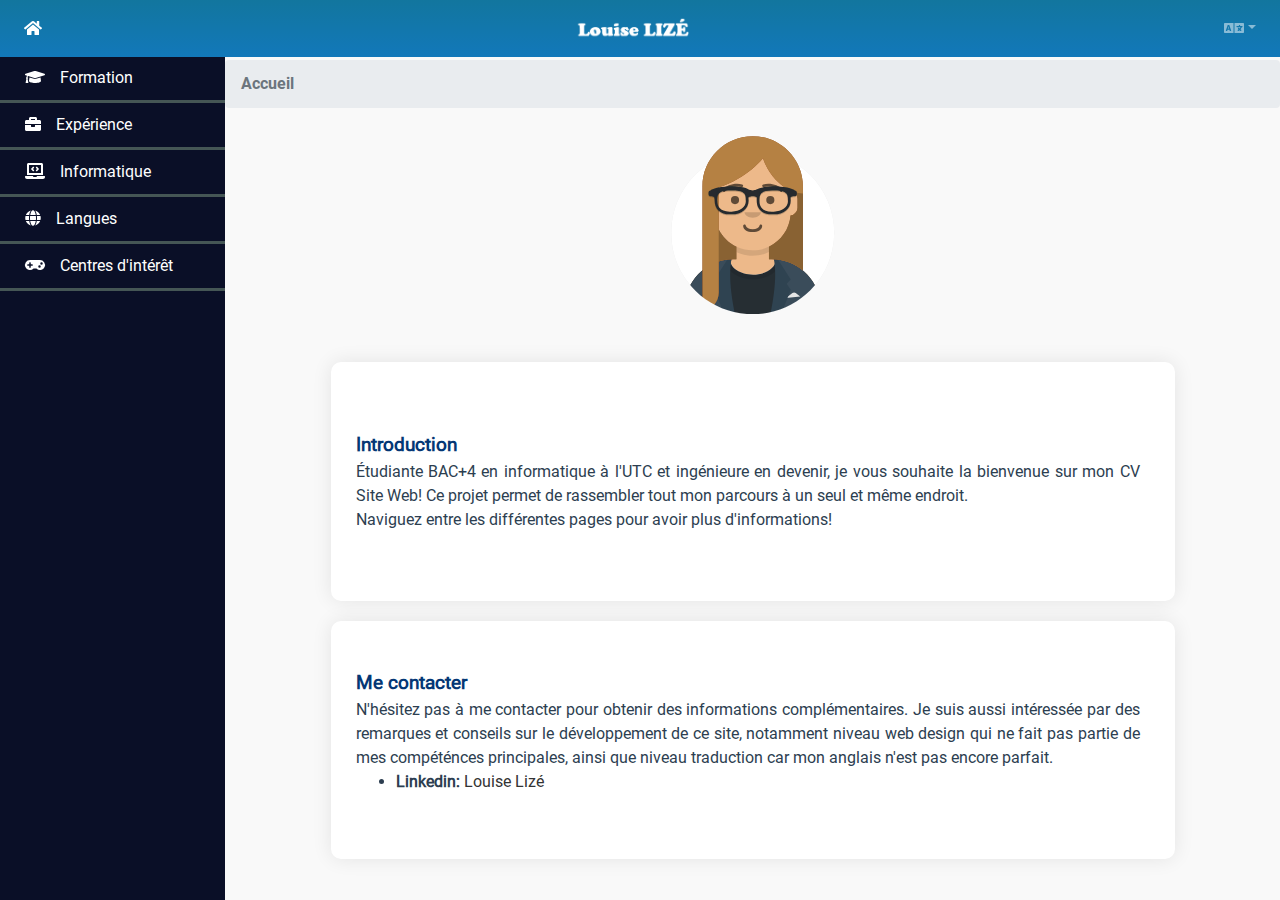
==== commit b06f9779: "Revert "try my new website version"" ====
--- a/index.html
+++ b/index.html
@@ -1,5 +1 @@
-<<<<<<< HEAD
-<!DOCTYPE html><html lang="en"><head><meta charSet="utf-8"/><title>Louise Lizé Portfolio</title><meta name="description" content="Generated by create next app"/><meta name="viewport" content="width=device-width, initial-scale=1"/><link rel="icon" href="/favicon.ico"/><meta name="next-head-count" content="5"/><link rel="preconnect" href="/" crossorigin="anonymous"/><link rel="preload" href="/_next/static/css/a954dfaabc75fcb0.css" as="style"/><link rel="stylesheet" href="/_next/static/css/a954dfaabc75fcb0.css" data-n-g=""/><noscript data-n-css=""></noscript><script defer="" nomodule="" src="/_next/static/chunks/polyfills-c67a75d1b6f99dc8.js"></script><script src="/_next/static/chunks/webpack-8fa1640cc84ba8fe.js" defer=""></script><script src="/_next/static/chunks/framework-cda2f1305c3d9424.js" defer=""></script><script src="/_next/static/chunks/main-f11614d8aa7ee555.js" defer=""></script><script src="/_next/static/chunks/pages/_app-891652dd44e1e4e1.js" defer=""></script><script src="/_next/static/chunks/0c428ae2-4475e4d88d7ab799.js" defer=""></script><script src="/_next/static/chunks/d7eeaac4-871f4b4e99ba6cbd.js" defer=""></script><script src="/_next/static/chunks/150-2937984ae6eee4c8.js" defer=""></script><script src="/_next/static/chunks/pages/index-dccb76eb4c4021f4.js" defer=""></script><script src="/_next/static/r24pcdLW6LF6hLtT2xXWd/_buildManifest.js" defer=""></script><script src="/_next/static/r24pcdLW6LF6hLtT2xXWd/_ssgManifest.js" defer=""></script></head><body><div id="__next"><div class=""><main class="bg-white px-10 md:px-20 lg:px-40 dark:bg-gray-900"><section class="min-h-screen"><nav class="py-10 mb-12 flex justify-between"><h1 class="text-xl font-burtons dark:text-white">Portfolio</h1><ul class="flex items-center"><li><svg stroke="currentColor" fill="currentColor" stroke-width="0" viewBox="0 0 16 16" class="cursor-pointer text-2xl dark:text-white" height="1em" width="1em" xmlns="http://www.w3.org/2000/svg"><path d="M6 .278a.768.768 0 0 1 .08.858 7.208 7.208 0 0 0-.878 3.46c0 4.021 3.278 7.277 7.318 7.277.527 0 1.04-.055 1.533-.16a.787.787 0 0 1 .81.316.733.733 0 0 1-.031.893A8.349 8.349 0 0 1 8.344 16C3.734 16 0 12.286 0 7.71 0 4.266 2.114 1.312 5.124.06A.752.752 0 0 1 6 .278z"></path><path d="M10.794 3.148a.217.217 0 0 1 .412 0l.387 1.162c.173.518.579.924 1.097 1.097l1.162.387a.217.217 0 0 1 0 .412l-1.162.387a1.734 1.734 0 0 0-1.097 1.097l-.387 1.162a.217.217 0 0 1-.412 0l-.387-1.162A1.734 1.734 0 0 0 9.31 6.593l-1.162-.387a.217.217 0 0 1 0-.412l1.162-.387a1.734 1.734 0 0 0 1.097-1.097l.387-1.162zM13.863.099a.145.145 0 0 1 .274 0l.258.774c.115.346.386.617.732.732l.774.258a.145.145 0 0 1 0 .274l-.774.258a1.156 1.156 0 0 0-.732.732l-.258.774a.145.145 0 0 1-.274 0l-.258-.774a1.156 1.156 0 0 0-.732-.732l-.774-.258a.145.145 0 0 1 0-.274l.774-.258c.346-.115.617-.386.732-.732L13.863.1z"></path></svg></li><li><a href="#" class="bg-gradient-to-r from-cyan-500 to-teal-500 text-white px-4 py-2 rounded-md ml-8">Resume</a></li></ul></nav><div class="text-center p-10 py-10"><h2 class="text-5xl py-2 text-teal-600 font-medium md:text-6xl"> Louise Lizé</h2><h3 class="text-2xl py-2 md:text-3xl dark:text-white"> Computer Science Student</h3><div class="relative mx-auto bg-gradient-to-b from-neutral-500 rounded-full w-40 h-40 mt-10 overflow-hidden md:h-70 md:w-70"><span style="box-sizing:border-box;display:block;overflow:hidden;width:initial;height:initial;background:none;opacity:1;border:0;margin:0;padding:0;position:absolute;top:0;left:0;bottom:0;right:0"><img alt="" src="[data-uri]" decoding="async" data-nimg="fill" style="position:absolute;top:0;left:0;bottom:0;right:0;box-sizing:border-box;padding:0;border:none;margin:auto;display:block;width:0;height:0;min-width:100%;max-width:100%;min-height:100%;max-height:100%;object-fit:cover"/><noscript><img alt="" sizes="100vw" srcSet="/_next/image?url=%2F_next%2Fstatic%2Fmedia%2Favatar.46033edc.png&amp;w=640&amp;q=75 640w, /_next/image?url=%2F_next%2Fstatic%2Fmedia%2Favatar.46033edc.png&amp;w=750&amp;q=75 750w, /_next/image?url=%2F_next%2Fstatic%2Fmedia%2Favatar.46033edc.png&amp;w=828&amp;q=75 828w, /_next/image?url=%2F_next%2Fstatic%2Fmedia%2Favatar.46033edc.png&amp;w=1080&amp;q=75 1080w, /_next/image?url=%2F_next%2Fstatic%2Fmedia%2Favatar.46033edc.png&amp;w=1200&amp;q=75 1200w, /_next/image?url=%2F_next%2Fstatic%2Fmedia%2Favatar.46033edc.png&amp;w=1920&amp;q=75 1920w, /_next/image?url=%2F_next%2Fstatic%2Fmedia%2Favatar.46033edc.png&amp;w=2048&amp;q=75 2048w, /_next/image?url=%2F_next%2Fstatic%2Fmedia%2Favatar.46033edc.png&amp;w=3840&amp;q=75 3840w" src="/_next/image?url=%2F_next%2Fstatic%2Fmedia%2Favatar.46033edc.png&amp;w=3840&amp;q=75" decoding="async" data-nimg="fill" style="position:absolute;top:0;left:0;bottom:0;right:0;box-sizing:border-box;padding:0;border:none;margin:auto;display:block;width:0;height:0;min-width:100%;max-width:100%;min-height:100%;max-height:100%;object-fit:cover" loading="lazy"/></noscript></span></div><p class="text-md py-5 leading-8 text-gray-800 md:text-xxl max-w-xxl mx-auto dark:text-gray-400">My name is Louise Lizé, and I am a computer science student engineer with a specialization in AI and Data Science 📈. Although I am originally studying at the French engineering university UTC, I am currently pursuing a double degree program at UQAC in Canada, which has allowed me to expand my horizons and gain a unique perspective on my field of study. As I look ahead to my future career, I am eager to gain industry experience through a 6-month internship starting in September 2023, with a preference for opportunities located in Montreal. However, I am also open to exploring opportunities elsewhere in the world. 🔭 On this platform, you can explore a selection of my favorite projects, both those I completed during my studies at school and those I pursued independently outside of the classroom. 💻 Please feel free to explore my repositories and connect with me on LinkedIn!</p></div><div class="text-5xl flex justify-center gap-16 py-3 text-gray-600 dark:text-gray-400"><a href="https://www.linkedin.com/in/louise-lize/" target="_blank" rel="noreferrer"><svg stroke="currentColor" fill="currentColor" stroke-width="0" viewBox="0 0 1024 1024" height="1em" width="1em" xmlns="http://www.w3.org/2000/svg"><path d="M880 112H144c-17.7 0-32 14.3-32 32v736c0 17.7 14.3 32 32 32h736c17.7 0 32-14.3 32-32V144c0-17.7-14.3-32-32-32zM349.3 793.7H230.6V411.9h118.7v381.8zm-59.3-434a68.8 68.8 0 1 1 68.8-68.8c-.1 38-30.9 68.8-68.8 68.8zm503.7 434H675.1V608c0-44.3-.8-101.2-61.7-101.2-61.7 0-71.2 48.2-71.2 98v188.9H423.7V411.9h113.8v52.2h1.6c15.8-30 54.5-61.7 112.3-61.7 120.2 0 142.3 79.1 142.3 181.9v209.4z"></path></svg></a><a href="https://github.com/louiselize" target="_blank" rel="noreferrer"><svg stroke="currentColor" fill="currentColor" stroke-width="0" viewBox="0 0 1024 1024" height="1em" width="1em" xmlns="http://www.w3.org/2000/svg"><path d="M511.6 76.3C264.3 76.2 64 276.4 64 523.5 64 718.9 189.3 885 363.8 946c23.5 5.9 19.9-10.8 19.9-22.2v-77.5c-135.7 15.9-141.2-73.9-150.3-88.9C215 726 171.5 718 184.5 703c30.9-15.9 62.4 4 98.9 57.9 26.4 39.1 77.9 32.5 104 26 5.7-23.5 17.9-44.5 34.7-60.8-140.6-25.2-199.2-111-199.2-213 0-49.5 16.3-95 48.3-131.7-20.4-60.5 1.9-112.3 4.9-120 58.1-5.2 118.5 41.6 123.2 45.3 33-8.9 70.7-13.6 112.9-13.6 42.4 0 80.2 4.9 113.5 13.9 11.3-8.6 67.3-48.8 121.3-43.9 2.9 7.7 24.7 58.3 5.5 118 32.4 36.8 48.9 82.7 48.9 132.3 0 102.2-59 188.1-200 212.9a127.5 127.5 0 0 1 38.1 91v112.5c.8 9 0 17.9 15 17.9 177.1-59.7 304.6-227 304.6-424.1 0-247.2-200.4-447.3-447.5-447.3z"></path></svg></a></div></section><section><div><h3 class="text-3xl py-1 dark:text-white"> Portfolio </h3><p class="text-md py-2 leading-8 text-gray-800 dark:text-gray-400">During my time in school, I worked on multiple computer science projects that focused on three areas: <span class="text-teal-500"> AI and data science</span>, <span class="text-teal-500">web programming</span>, and <span class="text-teal-500">video game development</span>. Through these experiences, I gained a wealth of knowledge and discovered complementary aspects among the three fields.</p></div><div class="text-center shadow-lg p-10 rounded-xl my-10 dark:bg-gray-700"><h3 class="mb-5 text-4xl text-gray-800 dark:text-white">Artificial Intelligence and Data Science</h3><h5 class="text-3xl text-teal-600 dark:text-teal-400 font-medium pt-7 pb-5">Intelligent Agent</h5><div class=" flex flex-wrap justify-center gap-14 lg:gap-20"><div class="w-64 overflow-hidden shadow-lg rounded-2xl h-90 mb-8 dark:bg-gray-600"><span style="box-sizing:border-box;display:block;overflow:hidden;width:initial;height:initial;background:none;opacity:1;border:0;margin:0;padding:0;position:relative"><span style="box-sizing:border-box;display:block;width:initial;height:initial;background:none;opacity:1;border:0;margin:0;padding:0;padding-top:97.39776951672863%"></span><img src="[data-uri]" decoding="async" data-nimg="responsive" class="rounded-lg object-cover" style="position:absolute;top:0;left:0;bottom:0;right:0;box-sizing:border-box;padding:0;border:none;margin:auto;display:block;width:0;height:0;min-width:100%;max-width:100%;min-height:100%;max-height:100%"/><noscript><img sizes="100vw" srcSet="/_next/image?url=%2F_next%2Fstatic%2Fmedia%2FchessAI.5678a357.png&amp;w=640&amp;q=75 640w, /_next/image?url=%2F_next%2Fstatic%2Fmedia%2FchessAI.5678a357.png&amp;w=750&amp;q=75 750w, /_next/image?url=%2F_next%2Fstatic%2Fmedia%2FchessAI.5678a357.png&amp;w=828&amp;q=75 828w, /_next/image?url=%2F_next%2Fstatic%2Fmedia%2FchessAI.5678a357.png&amp;w=1080&amp;q=75 1080w, /_next/image?url=%2F_next%2Fstatic%2Fmedia%2FchessAI.5678a357.png&amp;w=1200&amp;q=75 1200w, /_next/image?url=%2F_next%2Fstatic%2Fmedia%2FchessAI.5678a357.png&amp;w=1920&amp;q=75 1920w, /_next/image?url=%2F_next%2Fstatic%2Fmedia%2FchessAI.5678a357.png&amp;w=2048&amp;q=75 2048w, /_next/image?url=%2F_next%2Fstatic%2Fmedia%2FchessAI.5678a357.png&amp;w=3840&amp;q=75 3840w" src="/_next/image?url=%2F_next%2Fstatic%2Fmedia%2FchessAI.5678a357.png&amp;w=3840&amp;q=75" decoding="async" data-nimg="responsive" style="position:absolute;top:0;left:0;bottom:0;right:0;box-sizing:border-box;padding:0;border:none;margin:auto;display:block;width:0;height:0;min-width:100%;max-width:100%;min-height:100%;max-height:100%" class="rounded-lg object-cover" loading="lazy"/></noscript></span><div class="relative w-full p-4 bg-white dark:bg-gray-600"><a href="https://github.com/louiselize/ChessAI" target="_blank" rel="noreferrer"><button aria-label="Go to article" type="button" class="absolute w-12 h-12 text-white bg-gray-700 rounded-full right-8 -top-6"><svg stroke="currentColor" fill="currentColor" stroke-width="0" viewBox="0 0 1024 1024" width="1em" height="1em" class="w-6 h-6 mx-auto text-white" xmlns="http://www.w3.org/2000/svg"><path d="M511.6 76.3C264.3 76.2 64 276.4 64 523.5 64 718.9 189.3 885 363.8 946c23.5 5.9 19.9-10.8 19.9-22.2v-77.5c-135.7 15.9-141.2-73.9-150.3-88.9C215 726 171.5 718 184.5 703c30.9-15.9 62.4 4 98.9 57.9 26.4 39.1 77.9 32.5 104 26 5.7-23.5 17.9-44.5 34.7-60.8-140.6-25.2-199.2-111-199.2-213 0-49.5 16.3-95 48.3-131.7-20.4-60.5 1.9-112.3 4.9-120 58.1-5.2 118.5 41.6 123.2 45.3 33-8.9 70.7-13.6 112.9-13.6 42.4 0 80.2 4.9 113.5 13.9 11.3-8.6 67.3-48.8 121.3-43.9 2.9 7.7 24.7 58.3 5.5 118 32.4 36.8 48.9 82.7 48.9 132.3 0 102.2-59 188.1-200 212.9a127.5 127.5 0 0 1 38.1 91v112.5c.8 9 0 17.9 15 17.9 177.1-59.7 304.6-227 304.6-424.1 0-247.2-200.4-447.3-447.5-447.3z"></path></svg></button></a><p class="mb-2 mt-2 dark:text-white text-xl font-medium text-gray-800">Chess AI</p><p class="text-xs dark:text-gray-300 text-gray-600">IA capable of playing chess</p><div class="flex flex-wrap items-center mt-6 justify-starts"><div class="text-xs mb-2 mr-2 py-1.5 px-4 text-gray-600 bg-green-200 rounded-2xl">#Java</div><div class="text-xs mb-2 mr-2 py-1.5 px-4 text-gray-600 bg-purple-200 rounded-2xl">#MinMax</div><div class="text-xs mb-2 py-1.5 px-4 text-gray-600 bg-purple-200 rounded-2xl">#AlphaBeta</div></div></div></div><div class="w-64 overflow-hidden shadow-lg rounded-2xl h-90 mb-8 dark:bg-gray-600"><span style="box-sizing:border-box;display:block;overflow:hidden;width:initial;height:initial;background:none;opacity:1;border:0;margin:0;padding:0;position:relative"><span style="box-sizing:border-box;display:block;width:initial;height:initial;background:none;opacity:1;border:0;margin:0;padding:0;padding-top:98.9041095890411%"></span><img src="[data-uri]" decoding="async" data-nimg="responsive" class="rounded-lg object-cover" style="position:absolute;top:0;left:0;bottom:0;right:0;box-sizing:border-box;padding:0;border:none;margin:auto;display:block;width:0;height:0;min-width:100%;max-width:100%;min-height:100%;max-height:100%"/><noscript><img sizes="100vw" srcSet="/_next/image?url=%2F_next%2Fstatic%2Fmedia%2Fvaccum_robot.cf444963.png&amp;w=640&amp;q=75 640w, /_next/image?url=%2F_next%2Fstatic%2Fmedia%2Fvaccum_robot.cf444963.png&amp;w=750&amp;q=75 750w, /_next/image?url=%2F_next%2Fstatic%2Fmedia%2Fvaccum_robot.cf444963.png&amp;w=828&amp;q=75 828w, /_next/image?url=%2F_next%2Fstatic%2Fmedia%2Fvaccum_robot.cf444963.png&amp;w=1080&amp;q=75 1080w, /_next/image?url=%2F_next%2Fstatic%2Fmedia%2Fvaccum_robot.cf444963.png&amp;w=1200&amp;q=75 1200w, /_next/image?url=%2F_next%2Fstatic%2Fmedia%2Fvaccum_robot.cf444963.png&amp;w=1920&amp;q=75 1920w, /_next/image?url=%2F_next%2Fstatic%2Fmedia%2Fvaccum_robot.cf444963.png&amp;w=2048&amp;q=75 2048w, /_next/image?url=%2F_next%2Fstatic%2Fmedia%2Fvaccum_robot.cf444963.png&amp;w=3840&amp;q=75 3840w" src="/_next/image?url=%2F_next%2Fstatic%2Fmedia%2Fvaccum_robot.cf444963.png&amp;w=3840&amp;q=75" decoding="async" data-nimg="responsive" style="position:absolute;top:0;left:0;bottom:0;right:0;box-sizing:border-box;padding:0;border:none;margin:auto;display:block;width:0;height:0;min-width:100%;max-width:100%;min-height:100%;max-height:100%" class="rounded-lg object-cover" loading="lazy"/></noscript></span><div class="relative w-full p-4 bg-white dark:bg-gray-600"><a href="https://github.com/louiselize/VacuumAI" target="_blank" rel="noreferrer"><button aria-label="Go to article" type="button" class="absolute w-12 h-12 text-white bg-gray-700 rounded-full right-8 -top-6"><svg stroke="currentColor" fill="currentColor" stroke-width="0" viewBox="0 0 1024 1024" width="1em" height="1em" class="w-6 h-6 mx-auto text-white" xmlns="http://www.w3.org/2000/svg"><path d="M511.6 76.3C264.3 76.2 64 276.4 64 523.5 64 718.9 189.3 885 363.8 946c23.5 5.9 19.9-10.8 19.9-22.2v-77.5c-135.7 15.9-141.2-73.9-150.3-88.9C215 726 171.5 718 184.5 703c30.9-15.9 62.4 4 98.9 57.9 26.4 39.1 77.9 32.5 104 26 5.7-23.5 17.9-44.5 34.7-60.8-140.6-25.2-199.2-111-199.2-213 0-49.5 16.3-95 48.3-131.7-20.4-60.5 1.9-112.3 4.9-120 58.1-5.2 118.5 41.6 123.2 45.3 33-8.9 70.7-13.6 112.9-13.6 42.4 0 80.2 4.9 113.5 13.9 11.3-8.6 67.3-48.8 121.3-43.9 2.9 7.7 24.7 58.3 5.5 118 32.4 36.8 48.9 82.7 48.9 132.3 0 102.2-59 188.1-200 212.9a127.5 127.5 0 0 1 38.1 91v112.5c.8 9 0 17.9 15 17.9 177.1-59.7 304.6-227 304.6-424.1 0-247.2-200.4-447.3-447.5-447.3z"></path></svg></button></a><p class="mb-2 mt-2 dark:text-white text-xl font-medium text-gray-800">Vaccum Cleaner AI</p><p class="text-xs dark:text-gray-300 text-gray-600">Simulation of a cleaning robot in a castle</p><div class="flex flex-wrap items-center mt-6 justify-starts"><div class="text-xs mb-2 mr-2 py-1.5 px-4 text-gray-600 bg-green-200 rounded-2xl">#CSharp</div><div class="text-xs mb-2 py-1.5 px-4 text-gray-600 bg-purple-200 rounded-2xl">#InformedSearch</div><div class="text-xs mb-2 py-1.5 px-4 text-gray-600 bg-purple-200 rounded-2xl">#NonInformedSearch</div><div class="text-xs mb-2 py-1.5 px-4 text-gray-600 bg-purple-200 rounded-2xl">#BDI</div></div></div></div><div class="w-64 overflow-hidden shadow-lg rounded-2xl h-90 mb-8 dark:bg-gray-600"><span style="box-sizing:border-box;display:block;overflow:hidden;width:initial;height:initial;background:none;opacity:1;border:0;margin:0;padding:0;position:relative"><span style="box-sizing:border-box;display:block;width:initial;height:initial;background:none;opacity:1;border:0;margin:0;padding:0;padding-top:79.19320594479831%"></span><img src="[data-uri]" decoding="async" data-nimg="responsive" class="rounded-lg object-cover" style="position:absolute;top:0;left:0;bottom:0;right:0;box-sizing:border-box;padding:0;border:none;margin:auto;display:block;width:0;height:0;min-width:100%;max-width:100%;min-height:100%;max-height:100%"/><noscript><img sizes="100vw" srcSet="/_next/image?url=%2F_next%2Fstatic%2Fmedia%2Fminesweeper.9a584c83.png&amp;w=640&amp;q=75 640w, /_next/image?url=%2F_next%2Fstatic%2Fmedia%2Fminesweeper.9a584c83.png&amp;w=750&amp;q=75 750w, /_next/image?url=%2F_next%2Fstatic%2Fmedia%2Fminesweeper.9a584c83.png&amp;w=828&amp;q=75 828w, /_next/image?url=%2F_next%2Fstatic%2Fmedia%2Fminesweeper.9a584c83.png&amp;w=1080&amp;q=75 1080w, /_next/image?url=%2F_next%2Fstatic%2Fmedia%2Fminesweeper.9a584c83.png&amp;w=1200&amp;q=75 1200w, /_next/image?url=%2F_next%2Fstatic%2Fmedia%2Fminesweeper.9a584c83.png&amp;w=1920&amp;q=75 1920w, /_next/image?url=%2F_next%2Fstatic%2Fmedia%2Fminesweeper.9a584c83.png&amp;w=2048&amp;q=75 2048w, /_next/image?url=%2F_next%2Fstatic%2Fmedia%2Fminesweeper.9a584c83.png&amp;w=3840&amp;q=75 3840w" src="/_next/image?url=%2F_next%2Fstatic%2Fmedia%2Fminesweeper.9a584c83.png&amp;w=3840&amp;q=75" decoding="async" data-nimg="responsive" style="position:absolute;top:0;left:0;bottom:0;right:0;box-sizing:border-box;padding:0;border:none;margin:auto;display:block;width:0;height:0;min-width:100%;max-width:100%;min-height:100%;max-height:100%" class="rounded-lg object-cover" loading="lazy"/></noscript></span><div class="relative w-full p-4 dark:bg-gray-600 bg-white"><a href="https://github.com/louiselize/minesweeperAI" target="_blank" rel="noreferrer"><button aria-label="Go to article" type="button" class="absolute w-12 h-12 text-white bg-gray-700 rounded-full right-8 -top-6"><svg stroke="currentColor" fill="currentColor" stroke-width="0" viewBox="0 0 1024 1024" width="1em" height="1em" class="w-6 h-6 mx-auto text-white" xmlns="http://www.w3.org/2000/svg"><path d="M511.6 76.3C264.3 76.2 64 276.4 64 523.5 64 718.9 189.3 885 363.8 946c23.5 5.9 19.9-10.8 19.9-22.2v-77.5c-135.7 15.9-141.2-73.9-150.3-88.9C215 726 171.5 718 184.5 703c30.9-15.9 62.4 4 98.9 57.9 26.4 39.1 77.9 32.5 104 26 5.7-23.5 17.9-44.5 34.7-60.8-140.6-25.2-199.2-111-199.2-213 0-49.5 16.3-95 48.3-131.7-20.4-60.5 1.9-112.3 4.9-120 58.1-5.2 118.5 41.6 123.2 45.3 33-8.9 70.7-13.6 112.9-13.6 42.4 0 80.2 4.9 113.5 13.9 11.3-8.6 67.3-48.8 121.3-43.9 2.9 7.7 24.7 58.3 5.5 118 32.4 36.8 48.9 82.7 48.9 132.3 0 102.2-59 188.1-200 212.9a127.5 127.5 0 0 1 38.1 91v112.5c.8 9 0 17.9 15 17.9 177.1-59.7 304.6-227 304.6-424.1 0-247.2-200.4-447.3-447.5-447.3z"></path></svg></button></a><p class="mb-2 mt-2 text-xl font-medium dark:text-white text-gray-800">Minesweeper AI</p><p class="text-xs dark:text-gray-300 text-gray-600">IA able to play minesweeper</p><div class="flex flex-wrap items-center mt-6 justify-starts"><div class="text-xs mb-2 mr-2 py-1.5 px-4 text-gray-600 bg-green-200 rounded-2xl">#Python</div><div class="text-xs mb-2 mr-2 py-1.5 px-4 text-gray-600 bg-purple-200 rounded-2xl">#SATSolver</div><div class="text-xs mb-2 mr-2 py-1.5 px-4 text-gray-600 bg-purple-200 rounded-2xl">#LogicProgramming</div></div></div></div></div><h5 class="text-teal-600 dark:text-teal-400 text-3xl font-medium pt-7 pb-5">Machine Learning (without Deep Learning)</h5><div class=" flex gap-14 lg:gap-20 justify-center flex-wrap"><div class="w-64 overflow-hidden shadow-lg rounded-2xl h-90 mb-8 dark:bg-gray-600"><span style="box-sizing:border-box;display:block;overflow:hidden;width:initial;height:initial;background:none;opacity:1;border:0;margin:0;padding:0;position:relative"><span style="box-sizing:border-box;display:block;width:initial;height:initial;background:none;opacity:1;border:0;margin:0;padding:0;padding-top:100%"></span><img src="[data-uri]" decoding="async" data-nimg="responsive" class="rounded-lg object-cover" style="position:absolute;top:0;left:0;bottom:0;right:0;box-sizing:border-box;padding:0;border:none;margin:auto;display:block;width:0;height:0;min-width:100%;max-width:100%;min-height:100%;max-height:100%"/><noscript><img sizes="100vw" srcSet="/_next/image?url=%2F_next%2Fstatic%2Fmedia%2Fspotify.11323e1d.jpg&amp;w=640&amp;q=75 640w, /_next/image?url=%2F_next%2Fstatic%2Fmedia%2Fspotify.11323e1d.jpg&amp;w=750&amp;q=75 750w, /_next/image?url=%2F_next%2Fstatic%2Fmedia%2Fspotify.11323e1d.jpg&amp;w=828&amp;q=75 828w, /_next/image?url=%2F_next%2Fstatic%2Fmedia%2Fspotify.11323e1d.jpg&amp;w=1080&amp;q=75 1080w, /_next/image?url=%2F_next%2Fstatic%2Fmedia%2Fspotify.11323e1d.jpg&amp;w=1200&amp;q=75 1200w, /_next/image?url=%2F_next%2Fstatic%2Fmedia%2Fspotify.11323e1d.jpg&amp;w=1920&amp;q=75 1920w, /_next/image?url=%2F_next%2Fstatic%2Fmedia%2Fspotify.11323e1d.jpg&amp;w=2048&amp;q=75 2048w, /_next/image?url=%2F_next%2Fstatic%2Fmedia%2Fspotify.11323e1d.jpg&amp;w=3840&amp;q=75 3840w" src="/_next/image?url=%2F_next%2Fstatic%2Fmedia%2Fspotify.11323e1d.jpg&amp;w=3840&amp;q=75" decoding="async" data-nimg="responsive" style="position:absolute;top:0;left:0;bottom:0;right:0;box-sizing:border-box;padding:0;border:none;margin:auto;display:block;width:0;height:0;min-width:100%;max-width:100%;min-height:100%;max-height:100%" class="rounded-lg object-cover" loading="lazy"/></noscript></span><div class="relative w-full p-4 dark:bg-gray-600 bg-white"><button aria-label="Go to article" type="button" class="absolute w-12 h-12 text-white bg-red-500 rounded-full left-12 -top-6"><svg stroke="currentColor" fill="currentColor" stroke-width="0" viewBox="0 0 1024 1024" width="1em" height="1em" class="w-5 h-5 mx-auto text-white" xmlns="http://www.w3.org/2000/svg"><path d="M923 283.6a260.04 260.04 0 0 0-56.9-82.8 264.4 264.4 0 0 0-84-55.5A265.34 265.34 0 0 0 679.7 125c-49.3 0-97.4 13.5-139.2 39-10 6.1-19.5 12.8-28.5 20.1-9-7.3-18.5-14-28.5-20.1-41.8-25.5-89.9-39-139.2-39-35.5 0-69.9 6.8-102.4 20.3-31.4 13-59.7 31.7-84 55.5a258.44 258.44 0 0 0-56.9 82.8c-13.9 32.3-21 66.6-21 101.9 0 33.3 6.8 68 20.3 103.3 11.3 29.5 27.5 60.1 48.2 91 32.8 48.9 77.9 99.9 133.9 151.6 92.8 85.7 184.7 144.9 188.6 147.3l23.7 15.2c10.5 6.7 24 6.7 34.5 0l23.7-15.2c3.9-2.5 95.7-61.6 188.6-147.3 56-51.7 101.1-102.7 133.9-151.6 20.7-30.9 37-61.5 48.2-91 13.5-35.3 20.3-70 20.3-103.3.1-35.3-7-69.6-20.9-101.9z"></path></svg></button><a href="https://github.com/louiselize/SpotifyDataAnalysis" target="_blank" rel="noreferrer"><button aria-label="Go to article" type="button" class="absolute w-12 h-12 text-white bg-gray-700 rounded-full right-12 -top-6"><svg stroke="currentColor" fill="currentColor" stroke-width="0" viewBox="0 0 1024 1024" width="1em" height="1em" class="w-6 h-6 mx-auto text-white" xmlns="http://www.w3.org/2000/svg"><path d="M511.6 76.3C264.3 76.2 64 276.4 64 523.5 64 718.9 189.3 885 363.8 946c23.5 5.9 19.9-10.8 19.9-22.2v-77.5c-135.7 15.9-141.2-73.9-150.3-88.9C215 726 171.5 718 184.5 703c30.9-15.9 62.4 4 98.9 57.9 26.4 39.1 77.9 32.5 104 26 5.7-23.5 17.9-44.5 34.7-60.8-140.6-25.2-199.2-111-199.2-213 0-49.5 16.3-95 48.3-131.7-20.4-60.5 1.9-112.3 4.9-120 58.1-5.2 118.5 41.6 123.2 45.3 33-8.9 70.7-13.6 112.9-13.6 42.4 0 80.2 4.9 113.5 13.9 11.3-8.6 67.3-48.8 121.3-43.9 2.9 7.7 24.7 58.3 5.5 118 32.4 36.8 48.9 82.7 48.9 132.3 0 102.2-59 188.1-200 212.9a127.5 127.5 0 0 1 38.1 91v112.5c.8 9 0 17.9 15 17.9 177.1-59.7 304.6-227 304.6-424.1 0-247.2-200.4-447.3-447.5-447.3z"></path></svg></button></a><p class="dark:text-white mt-2 mb-2 text-xl font-medium text-gray-800">Spotify Data Analysis</p><p class="text-xs dark:text-gray-300 text-gray-600">Spotify&#x27;s data exploration using both supervised and unsupervised learning methods</p><div class="flex flex-wrap items-center mt-6 justify-starts"><div class="text-xs mb-2 mr-2 py-1.5 px-4 text-gray-600 bg-green-200 rounded-2xl">#Python</div><div class="text-xs mb-2 mr-2 py-1.5 px-4 text-gray-600 bg-blue-200 rounded-2xl">#Classification</div><div class="text-xs mb-2 mr-2 py-1.5 px-4 text-gray-600 bg-blue-200 rounded-2xl">#SupervisedLearning</div><div class="text-xs mb-2 py-1.5 px-4 text-gray-600 bg-blue-200 rounded-2xl">#NonSupervisedLearning</div></div></div></div><div class="w-64 overflow-hidden shadow-lg rounded-2xl h-90 mb-8 dark:bg-gray-600"><span style="box-sizing:border-box;display:block;overflow:hidden;width:initial;height:initial;background:none;opacity:1;border:0;margin:0;padding:0;position:relative"><span style="box-sizing:border-box;display:block;width:initial;height:initial;background:none;opacity:1;border:0;margin:0;padding:0;padding-top:64.66809421841542%"></span><img src="[data-uri]" decoding="async" data-nimg="responsive" class="rounded-lg object-cover" style="position:absolute;top:0;left:0;bottom:0;right:0;box-sizing:border-box;padding:0;border:none;margin:auto;display:block;width:0;height:0;min-width:100%;max-width:100%;min-height:100%;max-height:100%"/><noscript><img sizes="100vw" srcSet="/_next/image?url=%2F_next%2Fstatic%2Fmedia%2FmetropolIA.9978036e.png&amp;w=640&amp;q=75 640w, /_next/image?url=%2F_next%2Fstatic%2Fmedia%2FmetropolIA.9978036e.png&amp;w=750&amp;q=75 750w, /_next/image?url=%2F_next%2Fstatic%2Fmedia%2FmetropolIA.9978036e.png&amp;w=828&amp;q=75 828w, /_next/image?url=%2F_next%2Fstatic%2Fmedia%2FmetropolIA.9978036e.png&amp;w=1080&amp;q=75 1080w, /_next/image?url=%2F_next%2Fstatic%2Fmedia%2FmetropolIA.9978036e.png&amp;w=1200&amp;q=75 1200w, /_next/image?url=%2F_next%2Fstatic%2Fmedia%2FmetropolIA.9978036e.png&amp;w=1920&amp;q=75 1920w, /_next/image?url=%2F_next%2Fstatic%2Fmedia%2FmetropolIA.9978036e.png&amp;w=2048&amp;q=75 2048w, /_next/image?url=%2F_next%2Fstatic%2Fmedia%2FmetropolIA.9978036e.png&amp;w=3840&amp;q=75 3840w" src="/_next/image?url=%2F_next%2Fstatic%2Fmedia%2FmetropolIA.9978036e.png&amp;w=3840&amp;q=75" decoding="async" data-nimg="responsive" style="position:absolute;top:0;left:0;bottom:0;right:0;box-sizing:border-box;padding:0;border:none;margin:auto;display:block;width:0;height:0;min-width:100%;max-width:100%;min-height:100%;max-height:100%" class="rounded-lg object-cover" loading="lazy"/></noscript></span><div class="relative w-full p-4 dark:bg-gray-600 bg-white"><p class="dark:text-white mt-2 mb-2 text-xl font-medium text-gray-800">IA Serious Game</p><p class="text-xs dark:text-gray-300 text-gray-600">Serious game project designed to introduce high school students to the exciting world of machine learning</p><div class="flex flex-wrap items-center mt-6 justify-starts"><div class="text-xs mb-2 mr-2 py-1.5 px-4 text-gray-600 bg-green-200 rounded-2xl">#CSharp</div><div class="text-xs mb-2 mr-2 py-1.5 px-4 text-gray-600 bg-green-200 rounded-2xl">#Unity</div><div class="text-xs mb-2 py-1.5 px-4 text-gray-600 bg-blue-200 rounded-2xl">#SciencePopularization</div><div class="text-xs mb-2 py-1.5 px-4 text-gray-600 bg-blue-200 rounded-2xl">#MachineLearning</div></div></div></div></div><h5 class="text-teal-600 dark:text-teal-400 text-3xl font-medium pt-7 pb-5">Deep Learning</h5><div class="flex flex-wrap justify-center gap-14 lg:gap-20"><div class="w-64 overflow-hidden shadow-lg rounded-2xl h-90 mb-8 dark:bg-gray-600"><span style="box-sizing:border-box;display:block;overflow:hidden;width:initial;height:initial;background:none;opacity:1;border:0;margin:0;padding:0;position:relative"><span style="box-sizing:border-box;display:block;width:initial;height:initial;background:none;opacity:1;border:0;margin:0;padding:0;padding-top:97.53521126760563%"></span><img src="[data-uri]" decoding="async" data-nimg="responsive" class="rounded-lg object-cover" style="position:absolute;top:0;left:0;bottom:0;right:0;box-sizing:border-box;padding:0;border:none;margin:auto;display:block;width:0;height:0;min-width:100%;max-width:100%;min-height:100%;max-height:100%"/><noscript><img sizes="100vw" srcSet="/_next/image?url=%2F_next%2Fstatic%2Fmedia%2FmonnAI.d607f231.png&amp;w=640&amp;q=75 640w, /_next/image?url=%2F_next%2Fstatic%2Fmedia%2FmonnAI.d607f231.png&amp;w=750&amp;q=75 750w, /_next/image?url=%2F_next%2Fstatic%2Fmedia%2FmonnAI.d607f231.png&amp;w=828&amp;q=75 828w, /_next/image?url=%2F_next%2Fstatic%2Fmedia%2FmonnAI.d607f231.png&amp;w=1080&amp;q=75 1080w, /_next/image?url=%2F_next%2Fstatic%2Fmedia%2FmonnAI.d607f231.png&amp;w=1200&amp;q=75 1200w, /_next/image?url=%2F_next%2Fstatic%2Fmedia%2FmonnAI.d607f231.png&amp;w=1920&amp;q=75 1920w, /_next/image?url=%2F_next%2Fstatic%2Fmedia%2FmonnAI.d607f231.png&amp;w=2048&amp;q=75 2048w, /_next/image?url=%2F_next%2Fstatic%2Fmedia%2FmonnAI.d607f231.png&amp;w=3840&amp;q=75 3840w" src="/_next/image?url=%2F_next%2Fstatic%2Fmedia%2FmonnAI.d607f231.png&amp;w=3840&amp;q=75" decoding="async" data-nimg="responsive" style="position:absolute;top:0;left:0;bottom:0;right:0;box-sizing:border-box;padding:0;border:none;margin:auto;display:block;width:0;height:0;min-width:100%;max-width:100%;min-height:100%;max-height:100%" class="rounded-lg object-cover" loading="lazy"/></noscript></span><div class="relative w-full p-4 dark:bg-gray-600 bg-white"><p class="dark:text-white mb-2 text-xl font-medium text-gray-800">Currency forecast</p><p class="text-xs dark:text-gray-300 text-gray-600">Predict the EUR/CAD exchange rate using machine learning techniques</p><div class="flex flex-wrap items-center mt-6 justify-starts"><div class="text-xs mb-2 mr-2 py-1.5 px-4 text-gray-600 bg-green-200 rounded-2xl">#Python</div><div class="text-xs mb-2 mr-2 py-1.5 px-4 text-gray-600 bg-red-200 rounded-2xl">#RNN</div><div class="text-xs mb-2 mr-2 py-1.5 px-4 text-gray-600 bg-red-200 rounded-2xl">#LSTM</div></div></div></div><div class="w-64 overflow-hidden shadow-lg rounded-2xl h-90 mb-8 dark:bg-gray-600"><span style="box-sizing:border-box;display:block;overflow:hidden;width:initial;height:initial;background:none;opacity:1;border:0;margin:0;padding:0;position:relative"><span style="box-sizing:border-box;display:block;width:initial;height:initial;background:none;opacity:1;border:0;margin:0;padding:0;padding-top:100%"></span><img src="[data-uri]" decoding="async" data-nimg="responsive" class="rounded-lg object-cover" style="position:absolute;top:0;left:0;bottom:0;right:0;box-sizing:border-box;padding:0;border:none;margin:auto;display:block;width:0;height:0;min-width:100%;max-width:100%;min-height:100%;max-height:100%"/><noscript><img sizes="100vw" srcSet="/_next/image?url=%2F_next%2Fstatic%2Fmedia%2Funity.da191fde.png&amp;w=640&amp;q=75 640w, /_next/image?url=%2F_next%2Fstatic%2Fmedia%2Funity.da191fde.png&amp;w=750&amp;q=75 750w, /_next/image?url=%2F_next%2Fstatic%2Fmedia%2Funity.da191fde.png&amp;w=828&amp;q=75 828w, /_next/image?url=%2F_next%2Fstatic%2Fmedia%2Funity.da191fde.png&amp;w=1080&amp;q=75 1080w, /_next/image?url=%2F_next%2Fstatic%2Fmedia%2Funity.da191fde.png&amp;w=1200&amp;q=75 1200w, /_next/image?url=%2F_next%2Fstatic%2Fmedia%2Funity.da191fde.png&amp;w=1920&amp;q=75 1920w, /_next/image?url=%2F_next%2Fstatic%2Fmedia%2Funity.da191fde.png&amp;w=2048&amp;q=75 2048w, /_next/image?url=%2F_next%2Fstatic%2Fmedia%2Funity.da191fde.png&amp;w=3840&amp;q=75 3840w" src="/_next/image?url=%2F_next%2Fstatic%2Fmedia%2Funity.da191fde.png&amp;w=3840&amp;q=75" decoding="async" data-nimg="responsive" style="position:absolute;top:0;left:0;bottom:0;right:0;box-sizing:border-box;padding:0;border:none;margin:auto;display:block;width:0;height:0;min-width:100%;max-width:100%;min-height:100%;max-height:100%" class="rounded-lg object-cover" loading="lazy"/></noscript></span><div class="relative w-full p-4 dark:bg-gray-600 bg-white"><p class="dark:text-white mb-2 text-xl font-medium text-gray-800">Unity Deep Learning</p><p class="text-xs dark:text-gray-300 text-gray-600">Implement deep learning algorithms to create an intelligent enemy</p><div class="flex flex-wrap items-center mt-6 justify-starts"><div class="text-xs mb-2 mr-2 py-1.5 px-4 text-gray-600 bg-green-200 rounded-2xl">#CSharp</div><div class="text-xs mb-2 mr-2 py-1.5 px-4 text-gray-600 bg-green-200 rounded-2xl">#Unity</div><div class="text-xs mb-2 py-1.5 px-4 text-gray-600 bg-red-200 rounded-2xl">#NeuralNetworks</div></div></div></div></div></div></section></main></div></div><script id="__NEXT_DATA__" type="application/json">{"props":{"pageProps":{}},"page":"/","query":{},"buildId":"r24pcdLW6LF6hLtT2xXWd","nextExport":true,"autoExport":true,"isFallback":false,"scriptLoader":[]}</script></body></html>
-=======
-<!DOCTYPE html><html lang=""><head><meta charset="utf-8"><meta http-equiv="X-UA-Compatible" content="IE=edge"><meta name="viewport" content="width=device-width,initial-scale=1"><link href="LL.ico" rel="icon" atype="image/x-icon"><title>resume-app</title><link href="css/app.6c520a53.css" rel="preload" as="style"><link href="css/chunk-vendors.f41e5e80.css" rel="preload" as="style"><link href="js/app.3fae6c0d.js" rel="preload" as="script"><link href="js/chunk-vendors.cc23c766.js" rel="preload" as="script"><link href="css/chunk-vendors.f41e5e80.css" rel="stylesheet"><link href="css/app.6c520a53.css" rel="stylesheet"></head><body style="background-color: #f9f9f9"><noscript><strong>We're sorry but resume-app doesn't work properly without JavaScript enabled. Please enable it to continue.</strong></noscript><div id="app"></div><script src="js/chunk-vendors.cc23c766.js"></script><script src="js/app.3fae6c0d.js"></script></body></html>
->>>>>>> parent of bf74b20 (try my new website version)
+<!DOCTYPE html><html lang=""><head><meta charset="utf-8"><meta http-equiv="X-UA-Compatible" content="IE=edge"><meta name="viewport" content="width=device-width,initial-scale=1"><link href="LL.ico" rel="icon" atype="image/x-icon"><title>resume-app</title><link href="css/app.6c520a53.css" rel="preload" as="style"><link href="css/chunk-vendors.f41e5e80.css" rel="preload" as="style"><link href="js/app.3fae6c0d.js" rel="preload" as="script"><link href="js/chunk-vendors.cc23c766.js" rel="preload" as="script"><link href="css/chunk-vendors.f41e5e80.css" rel="stylesheet"><link href="css/app.6c520a53.css" rel="stylesheet"></head><body style="background-color: #f9f9f9"><noscript><strong>We're sorry but resume-app doesn't work properly without JavaScript enabled. Please enable it to continue.</strong></noscript><div id="app"></div><script src="js/chunk-vendors.cc23c766.js"></script><script src="js/app.3fae6c0d.js"></script></body></html>